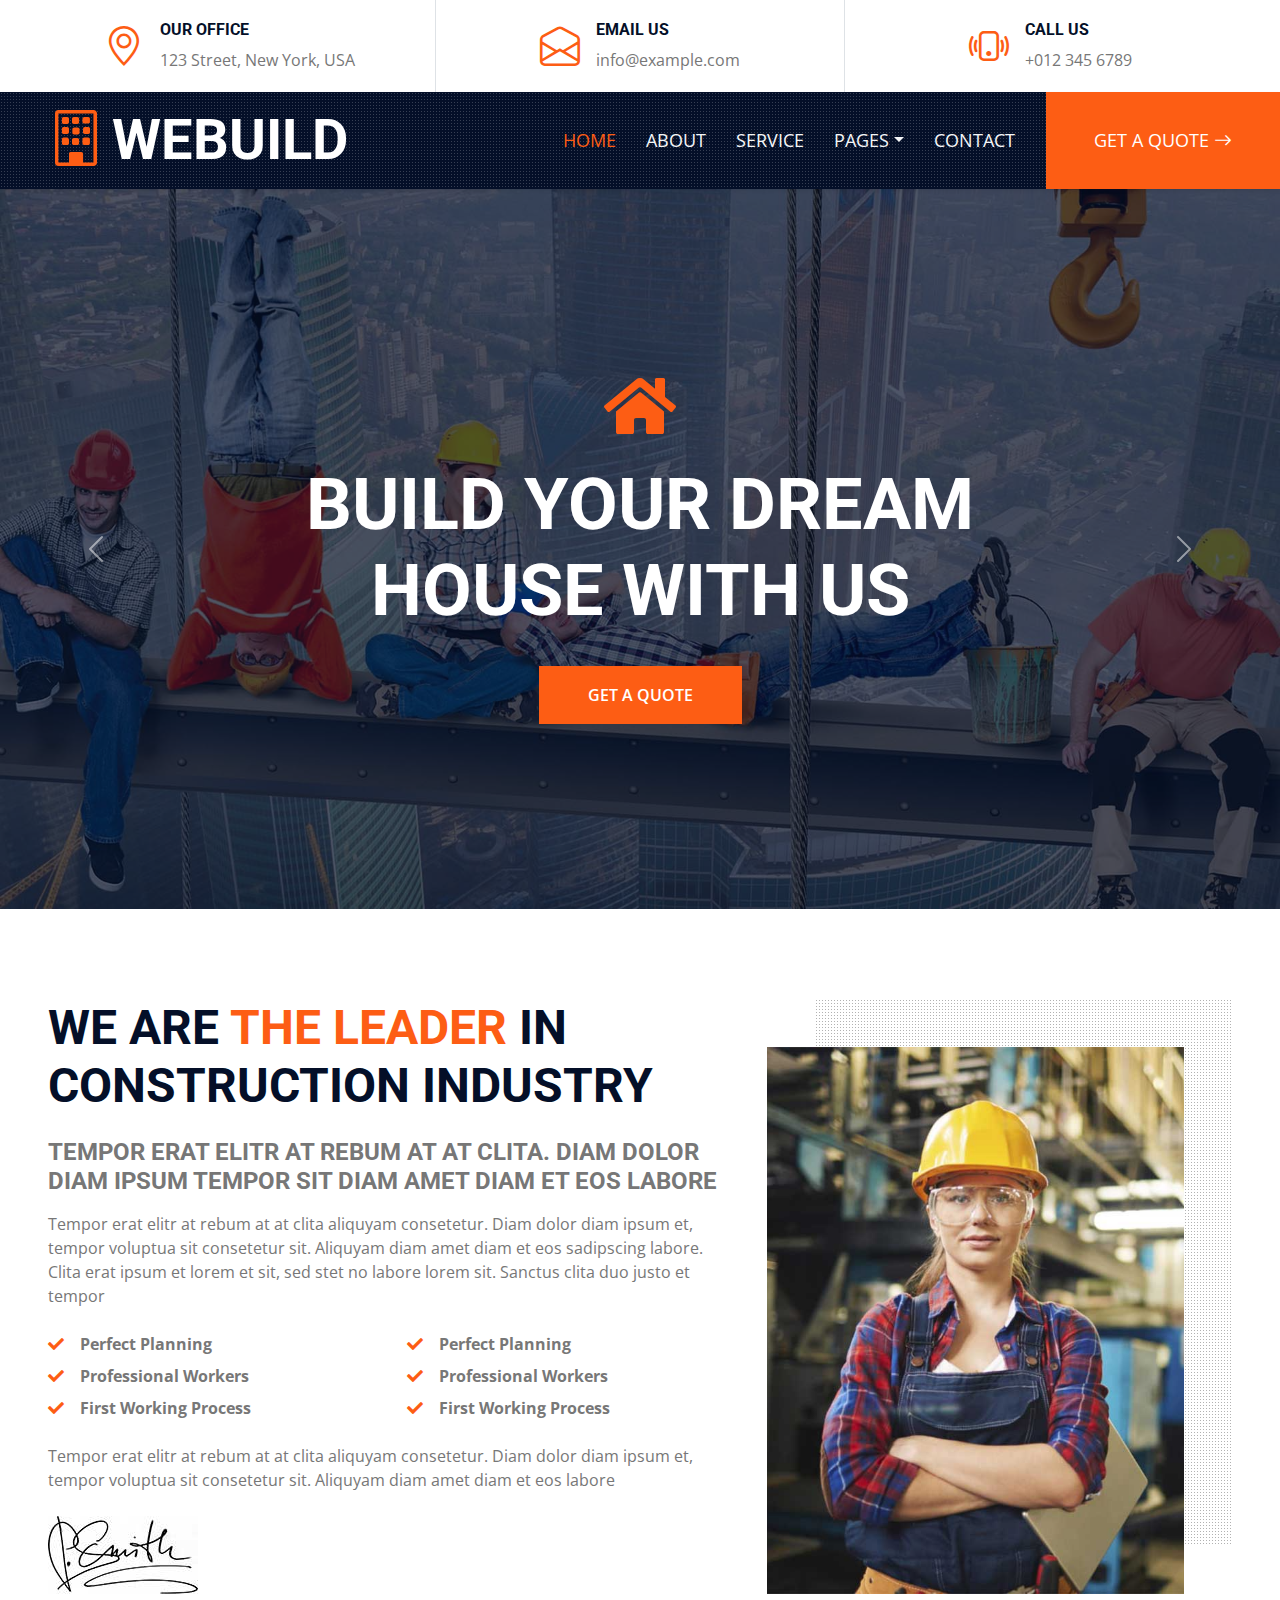
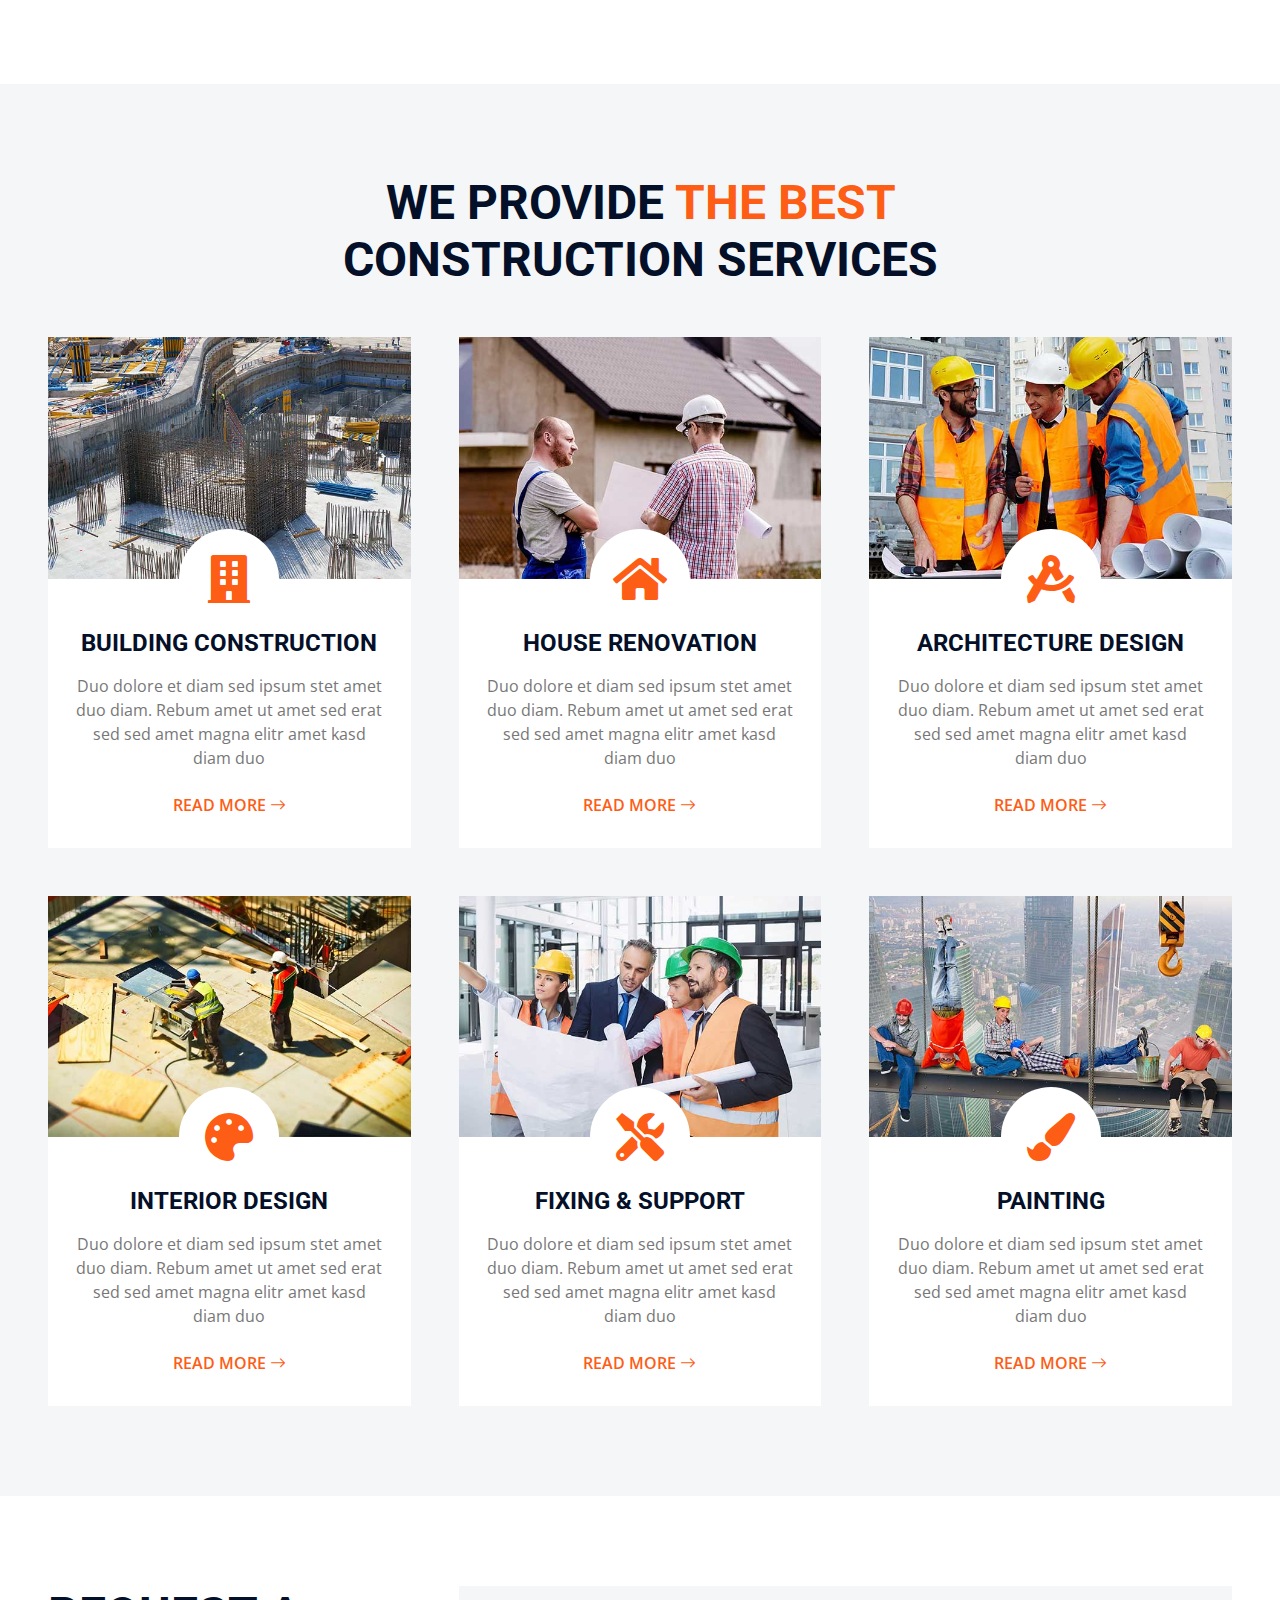
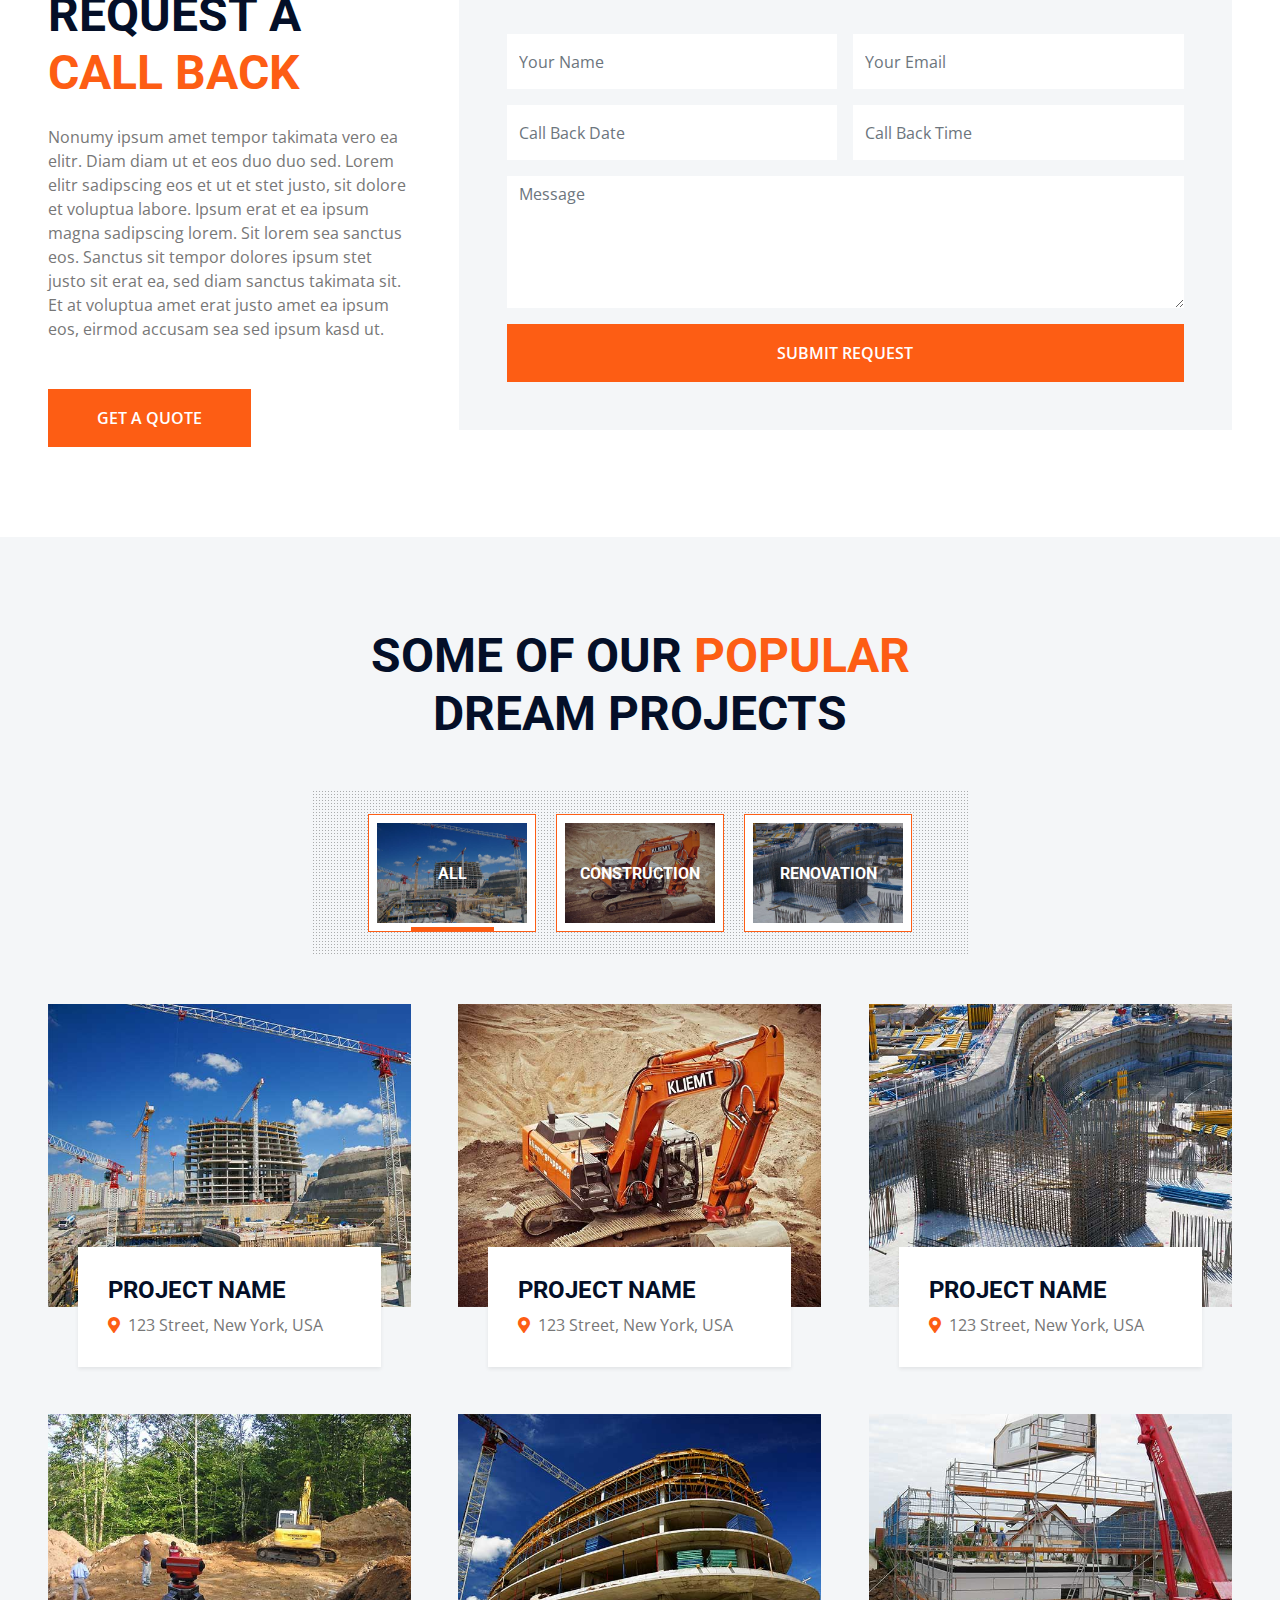
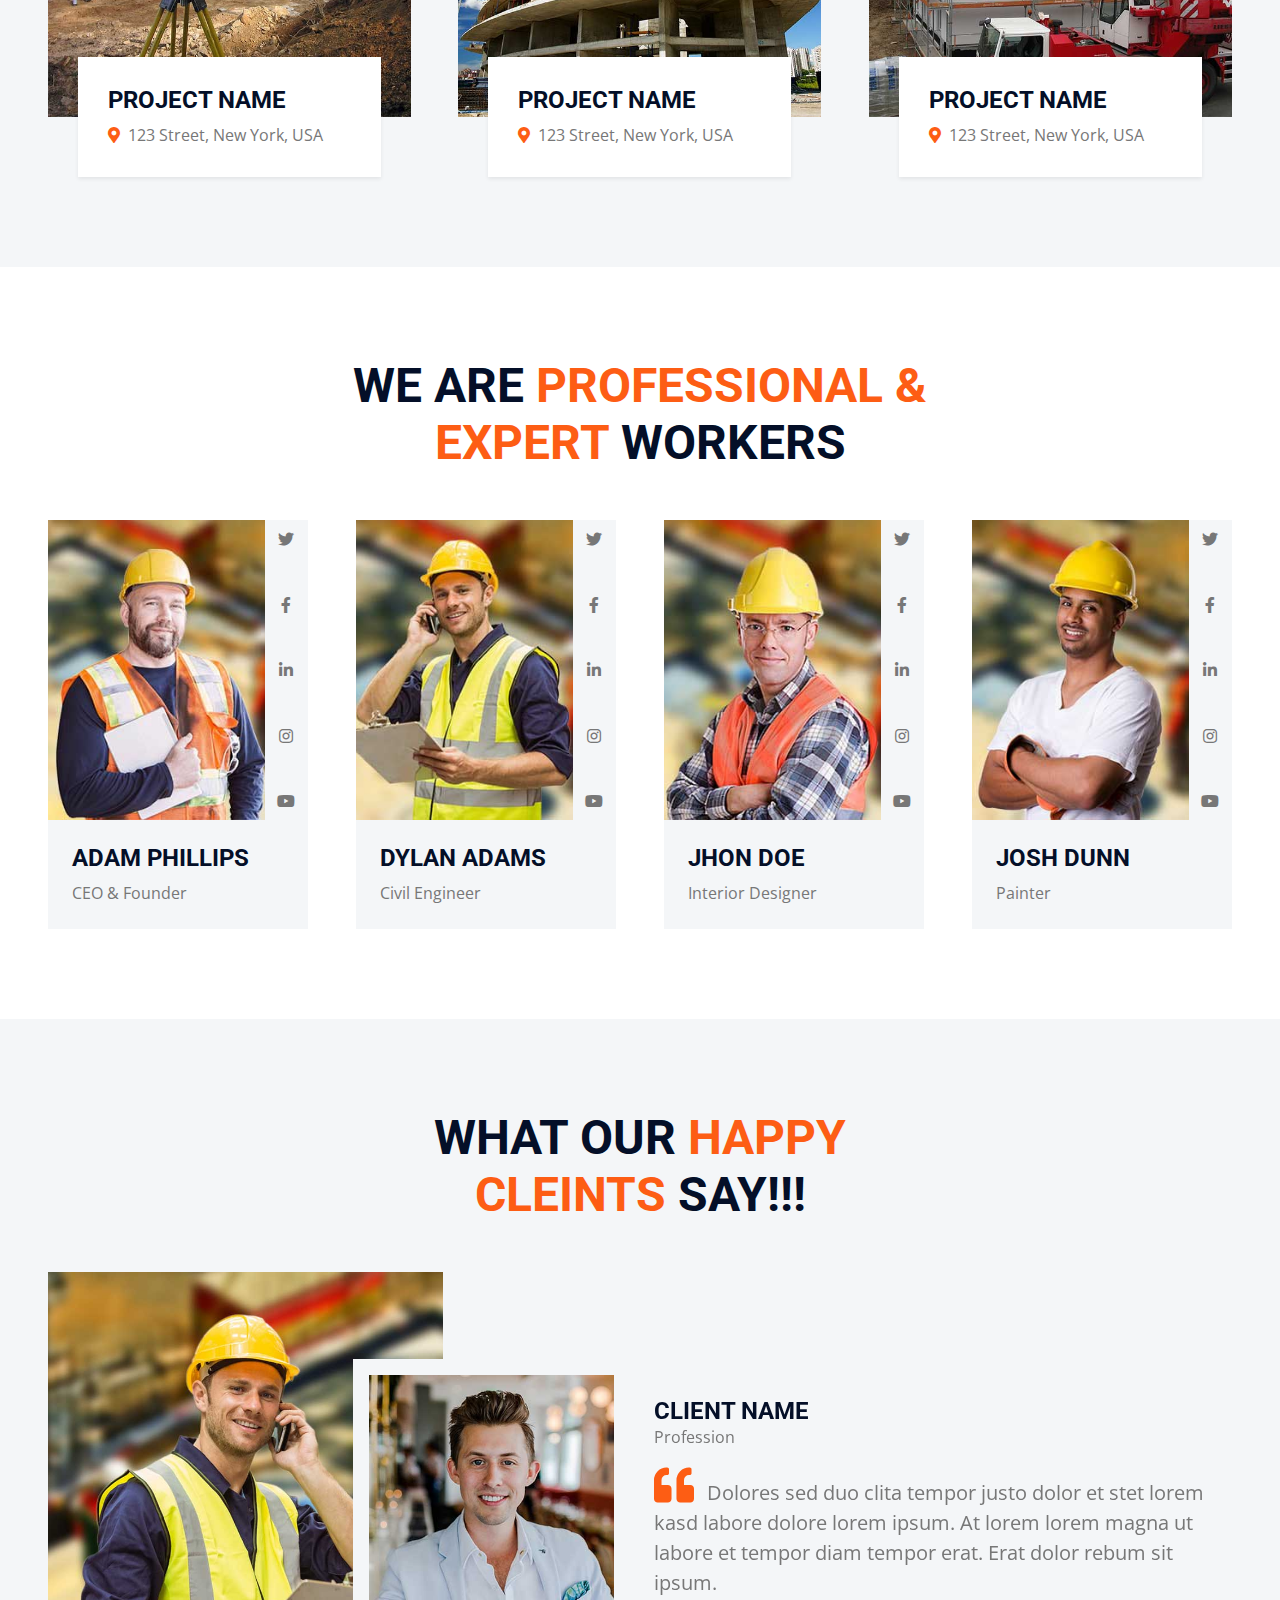
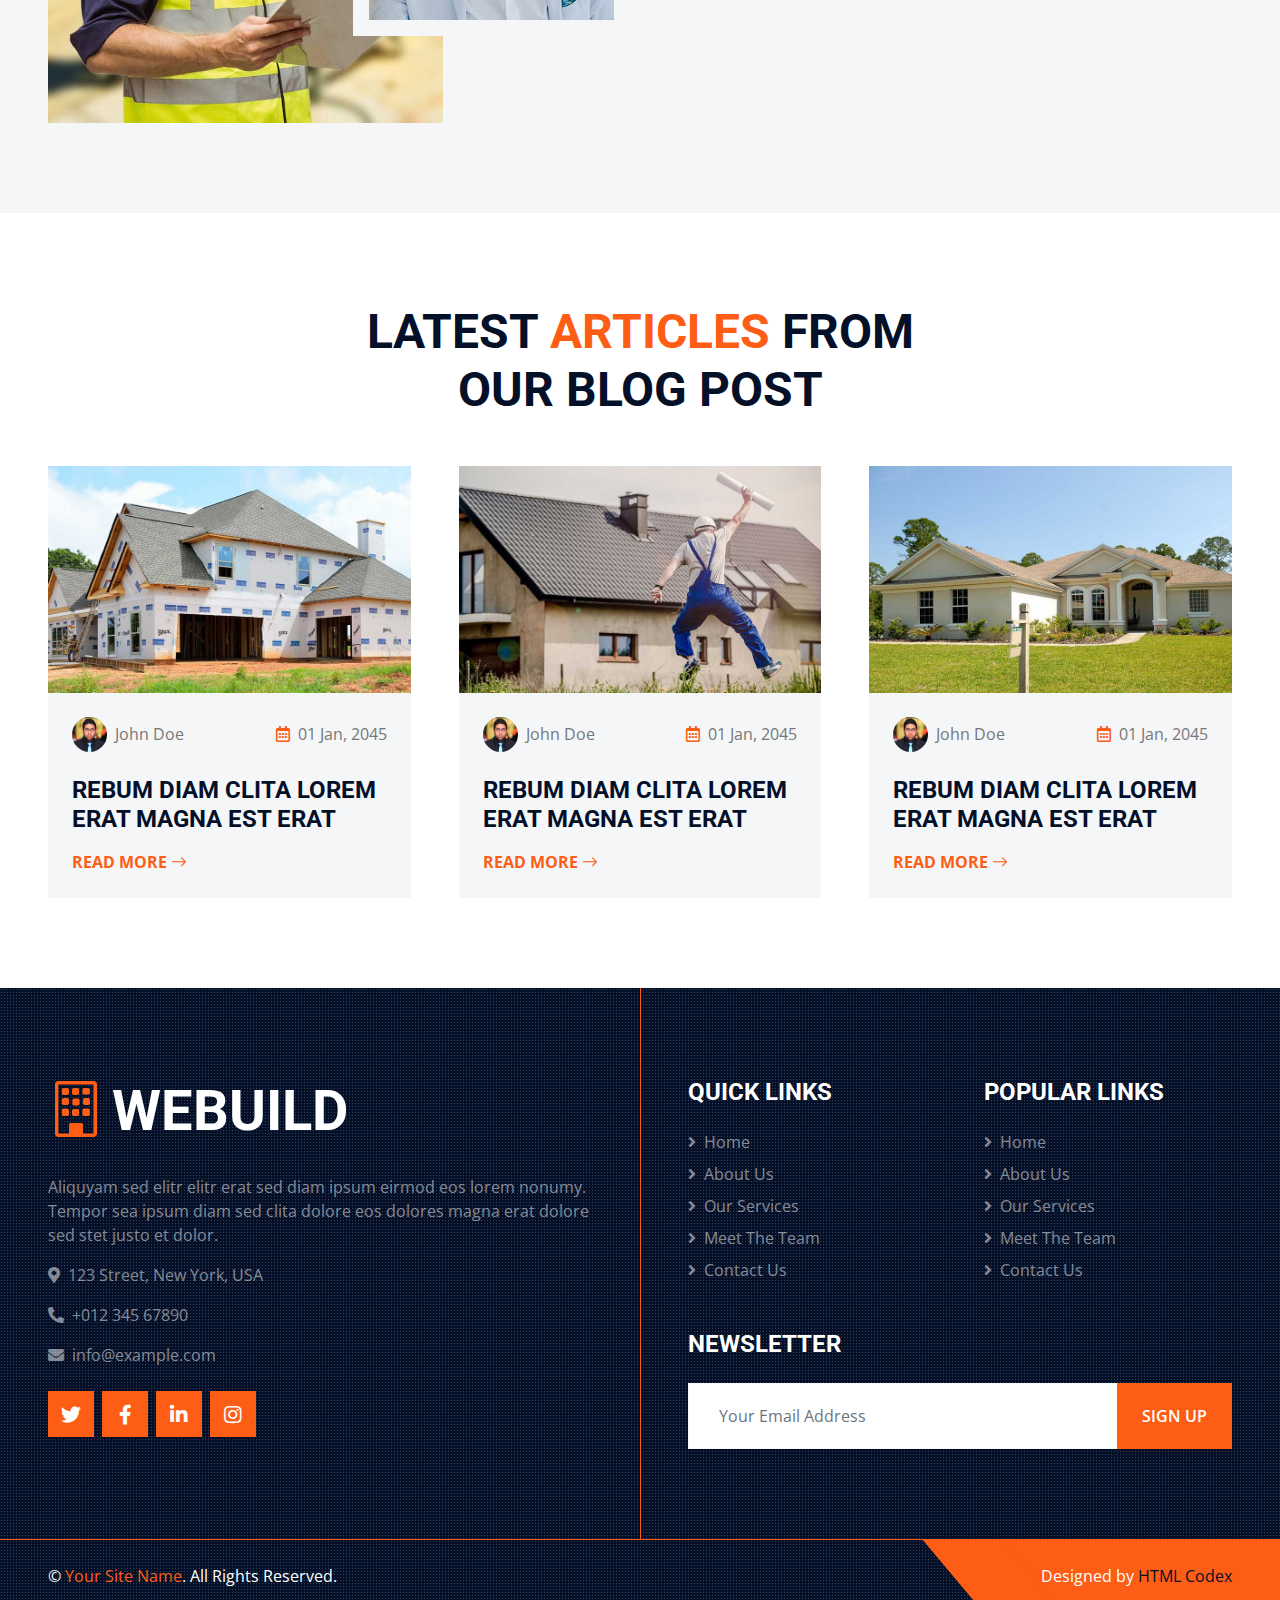
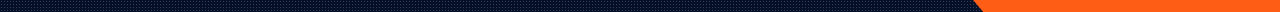
==== index.html @ 61e97a94 "add website" ====
<!DOCTYPE html>
<html lang="en">

<head>
    <meta charset="utf-8">
    <title>WEBUILD -  Construction Company Website Template Free</title>
    <meta content="width=device-width, initial-scale=1.0" name="viewport">
    <meta content="Free HTML Templates" name="keywords">
    <meta content="Free HTML Templates" name="description">

    <!-- Favicon -->
    <link href="img/favicon.ico" rel="icon">

    <!-- Google Web Fonts -->
    <link rel="preconnect" href="https://fonts.gstatic.com">
    <link href="https://fonts.googleapis.com/css2?family=Open+Sans:wght@400;600&family=Roboto:wght@500;700&display=swap" rel="stylesheet"> 

    <!-- Icon Font Stylesheet -->
    <link href="https://cdnjs.cloudflare.com/ajax/libs/font-awesome/5.15.0/css/all.min.css" rel="stylesheet">
    <link href="https://cdn.jsdelivr.net/npm/bootstrap-icons@1.4.1/font/bootstrap-icons.css" rel="stylesheet">

    <!-- Libraries Stylesheet -->
    <link href="lib/owlcarousel/assets/owl.carousel.min.css" rel="stylesheet">
    <link href="lib/tempusdominus/css/tempusdominus-bootstrap-4.min.css" rel="stylesheet" />
    <link href="lib/lightbox/css/lightbox.min.css" rel="stylesheet">

    <!-- Customized Bootstrap Stylesheet -->
    <link href="css/bootstrap.min.css" rel="stylesheet">

    <!-- Template Stylesheet -->
    <link href="css/style.css" rel="stylesheet">
</head>

<body>
    <!-- Topbar Start -->
    <div class="container-fluid px-5 d-none d-lg-block">
        <div class="row gx-5">
            <div class="col-lg-4 text-center py-3">
                <div class="d-inline-flex align-items-center">
                    <i class="bi bi-geo-alt fs-1 text-primary me-3"></i>
                    <div class="text-start">
                        <h6 class="text-uppercase fw-bold">Our Office</h6>
                        <span>123 Street, New York, USA</span>
                    </div>
                </div>
            </div>
            <div class="col-lg-4 text-center border-start border-end py-3">
                <div class="d-inline-flex align-items-center">
                    <i class="bi bi-envelope-open fs-1 text-primary me-3"></i>
                    <div class="text-start">
                        <h6 class="text-uppercase fw-bold">Email Us</h6>
                        <span>info@example.com</span>
                    </div>
                </div>
            </div>
            <div class="col-lg-4 text-center py-3">
                <div class="d-inline-flex align-items-center">
                    <i class="bi bi-phone-vibrate fs-1 text-primary me-3"></i>
                    <div class="text-start">
                        <h6 class="text-uppercase fw-bold">Call Us</h6>
                        <span>+012 345 6789</span>
                    </div>
                </div>
            </div>
        </div>
    </div>
    <!-- Topbar End -->


    <!-- Navbar Start -->
    <div class="container-fluid sticky-top bg-dark bg-light-radial shadow-sm px-5 pe-lg-0">
        <nav class="navbar navbar-expand-lg bg-dark bg-light-radial navbar-dark py-3 py-lg-0">
            <a href="index.html" class="navbar-brand">
                <h1 class="m-0 display-4 text-uppercase text-white"><i class="bi bi-building text-primary me-2"></i>WEBUILD</h1>
            </a>
            <button class="navbar-toggler" type="button" data-bs-toggle="collapse" data-bs-target="#navbarCollapse">
                <span class="navbar-toggler-icon"></span>
            </button>
            <div class="collapse navbar-collapse" id="navbarCollapse">
                <div class="navbar-nav ms-auto py-0">
                    <a href="index.html" class="nav-item nav-link active">Home</a>
                    <a href="about.html" class="nav-item nav-link">About</a>
                    <a href="service.html" class="nav-item nav-link">Service</a>
                    <div class="nav-item dropdown">
                        <a href="#" class="nav-link dropdown-toggle" data-bs-toggle="dropdown">Pages</a>
                        <div class="dropdown-menu m-0">
                            <a href="project.html" class="dropdown-item">Our Project</a>
                            <a href="team.html" class="dropdown-item">The Team</a>
                            <a href="testimonial.html" class="dropdown-item">Testimonial</a>
                            <a href="blog.html" class="dropdown-item">Blog Grid</a>
                            <a href="detail.html" class="dropdown-item">Blog Detail</a>
                        </div>
                    </div>
                    <a href="contact.html" class="nav-item nav-link">Contact</a>
                    <a href="" class="nav-item nav-link bg-primary text-white px-5 ms-3 d-none d-lg-block">Get A Quote <i class="bi bi-arrow-right"></i></a>
                </div>
            </div>
        </nav>
    </div>
    <!-- Navbar End -->


    <!-- Carousel Start -->
    <div class="container-fluid p-0">
        <div id="header-carousel" class="carousel slide carousel-fade" data-bs-ride="carousel">
            <div class="carousel-inner">
                <div class="carousel-item active">
                    <img class="w-100" src="img/carousel-1.jpg" alt="Image">
                    <div class="carousel-caption d-flex flex-column align-items-center justify-content-center">
                        <div class="p-3" style="max-width: 900px;">
                            <i class="fa fa-home fa-4x text-primary mb-4 d-none d-sm-block"></i>
                            <h1 class="display-2 text-uppercase text-white mb-md-4">Build Your Dream House With Us</h1>
                            <a href="" class="btn btn-primary py-md-3 px-md-5 mt-2">Get A Quote</a>
                        </div>
                    </div>
                </div>
                <div class="carousel-item">
                    <img class="w-100" src="img/carousel-2.jpg" alt="Image">
                    <div class="carousel-caption d-flex flex-column align-items-center justify-content-center">
                        <div class="p-3" style="max-width: 900px;">
                            <i class="fa fa-tools fa-4x text-primary mb-4 d-none d-sm-block"></i>
                            <h1 class="display-2 text-uppercase text-white mb-md-4">We Are Trusted For Your Project</h1>
                            <a href="" class="btn btn-primary py-md-3 px-md-5 mt-2">Contact Us</a>
                        </div>
                    </div>
                </div>
            </div>
            <button class="carousel-control-prev" type="button" data-bs-target="#header-carousel"
                data-bs-slide="prev">
                <span class="carousel-control-prev-icon" aria-hidden="true"></span>
                <span class="visually-hidden">Previous</span>
            </button>
            <button class="carousel-control-next" type="button" data-bs-target="#header-carousel"
                data-bs-slide="next">
                <span class="carousel-control-next-icon" aria-hidden="true"></span>
                <span class="visually-hidden">Next</span>
            </button>
        </div>
    </div>
    <!-- Carousel End -->


    <!-- About Start -->
    <div class="container-fluid py-6 px-5">
        <div class="row g-5">
            <div class="col-lg-7">
                <h1 class="display-5 text-uppercase mb-4">We are <span class="text-primary">the Leader</span> in Construction Industry</h1>
                <h4 class="text-uppercase mb-3 text-body">Tempor erat elitr at rebum at at clita. Diam dolor diam ipsum tempor sit diam amet diam et eos labore</h4>
                <p>Tempor erat elitr at rebum at at clita aliquyam consetetur. Diam dolor diam ipsum et, tempor voluptua sit consetetur sit. Aliquyam diam amet diam et eos sadipscing labore. Clita erat ipsum et lorem et sit, sed stet no labore lorem sit. Sanctus clita duo justo et tempor</p>
                <div class="row gx-5 py-2">
                    <div class="col-sm-6 mb-2">
                        <p class="fw-bold mb-2"><i class="fa fa-check text-primary me-3"></i>Perfect Planning</p>
                        <p class="fw-bold mb-2"><i class="fa fa-check text-primary me-3"></i>Professional Workers</p>
                        <p class="fw-bold mb-2"><i class="fa fa-check text-primary me-3"></i>First Working Process</p>
                    </div>
                    <div class="col-sm-6 mb-2">
                        <p class="fw-bold mb-2"><i class="fa fa-check text-primary me-3"></i>Perfect Planning</p>
                        <p class="fw-bold mb-2"><i class="fa fa-check text-primary me-3"></i>Professional Workers</p>
                        <p class="fw-bold mb-2"><i class="fa fa-check text-primary me-3"></i>First Working Process</p>
                    </div>
                </div>
                <p class="mb-4">Tempor erat elitr at rebum at at clita aliquyam consetetur. Diam dolor diam ipsum et, tempor voluptua sit consetetur sit. Aliquyam diam amet diam et eos labore</p>
                <img src="img/signature.jpg" alt="">
            </div>
            <div class="col-lg-5 pb-5" style="min-height: 400px;">
                <div class="position-relative bg-dark-radial h-100 ms-5">
                    <img class="position-absolute w-100 h-100 mt-5 ms-n5" src="img/about.jpg" style="object-fit: cover;">
                </div>
            </div>
        </div>
    </div>
    <!-- About End -->
    

    <!-- Services Start -->
    <div class="container-fluid bg-light py-6 px-5">
        <div class="text-center mx-auto mb-5" style="max-width: 600px;">
            <h1 class="display-5 text-uppercase mb-4">We Provide <span class="text-primary">The Best</span> Construction Services</h1>
        </div>
        <div class="row g-5">
            <div class="col-lg-4 col-md-6">
                <div class="service-item bg-white d-flex flex-column align-items-center text-center">
                    <img class="img-fluid" src="img/service-1.jpg" alt="">
                    <div class="service-icon bg-white">
                        <i class="fa fa-3x fa-building text-primary"></i>
                    </div>
                    <div class="px-4 pb-4">
                        <h4 class="text-uppercase mb-3">Building Construction</h4>
                        <p>Duo dolore et diam sed ipsum stet amet duo diam. Rebum amet ut amet sed erat sed sed amet magna elitr amet kasd diam duo</p>
                        <a class="btn text-primary" href="">Read More <i class="bi bi-arrow-right"></i></a>
                    </div>
                </div>
            </div>
            <div class="col-lg-4 col-md-6">
                <div class="service-item bg-white rounded d-flex flex-column align-items-center text-center">
                    <img class="img-fluid" src="img/service-2.jpg" alt="">
                    <div class="service-icon bg-white">
                        <i class="fa fa-3x fa-home text-primary"></i>
                    </div>
                    <div class="px-4 pb-4">
                        <h4 class="text-uppercase mb-3">House Renovation</h4>
                        <p>Duo dolore et diam sed ipsum stet amet duo diam. Rebum amet ut amet sed erat sed sed amet magna elitr amet kasd diam duo</p>
                        <a class="btn text-primary" href="">Read More <i class="bi bi-arrow-right"></i></a>
                    </div>
                </div>
            </div>
            <div class="col-lg-4 col-md-6">
                <div class="service-item bg-white rounded d-flex flex-column align-items-center text-center">
                    <img class="img-fluid" src="img/service-3.jpg" alt="">
                    <div class="service-icon bg-white">
                        <i class="fa fa-3x fa-drafting-compass text-primary"></i>
                    </div>
                    <div class="px-4 pb-4">
                        <h4 class="text-uppercase mb-3">Architecture Design</h4>
                        <p>Duo dolore et diam sed ipsum stet amet duo diam. Rebum amet ut amet sed erat sed sed amet magna elitr amet kasd diam duo</p>
                        <a class="btn text-primary" href="">Read More <i class="bi bi-arrow-right"></i></a>
                    </div>
                </div>
            </div>
            <div class="col-lg-4 col-md-6">
                <div class="service-item bg-white rounded d-flex flex-column align-items-center text-center">
                    <img class="img-fluid" src="img/service-4.jpg" alt="">
                    <div class="service-icon bg-white">
                        <i class="fa fa-3x fa-palette text-primary"></i>
                    </div>
                    <div class="px-4 pb-4">
                        <h4 class="text-uppercase mb-3">Interior Design</h4>
                        <p>Duo dolore et diam sed ipsum stet amet duo diam. Rebum amet ut amet sed erat sed sed amet magna elitr amet kasd diam duo</p>
                        <a class="btn text-primary" href="">Read More <i class="bi bi-arrow-right"></i></a>
                    </div>
                </div>
            </div>
            <div class="col-lg-4 col-md-6">
                <div class="service-item bg-white rounded d-flex flex-column align-items-center text-center">
                    <img class="img-fluid" src="img/service-5.jpg" alt="">
                    <div class="service-icon bg-white">
                        <i class="fa fa-3x fa-tools text-primary"></i>
                    </div>
                    <div class="px-4 pb-4">
                        <h4 class="text-uppercase mb-3">Fixing & Support</h4>
                        <p>Duo dolore et diam sed ipsum stet amet duo diam. Rebum amet ut amet sed erat sed sed amet magna elitr amet kasd diam duo</p>
                        <a class="btn text-primary" href="">Read More <i class="bi bi-arrow-right"></i></a>
                    </div>
                </div>
            </div>
            <div class="col-lg-4 col-md-6">
                <div class="service-item bg-white rounded d-flex flex-column align-items-center text-center">
                    <img class="img-fluid" src="img/service-6.jpg" alt="">
                    <div class="service-icon bg-white">
                        <i class="fa fa-3x fa-paint-brush text-primary"></i>
                    </div>
                    <div class="px-4 pb-4">
                        <h4 class="text-uppercase mb-3">Painting</h4>
                        <p>Duo dolore et diam sed ipsum stet amet duo diam. Rebum amet ut amet sed erat sed sed amet magna elitr amet kasd diam duo</p>
                        <a class="btn text-primary" href="">Read More <i class="bi bi-arrow-right"></i></a>
                    </div>
                </div>
            </div>
        </div>
    </div>
    <!-- Services End -->


    <!-- Appointment Start -->
    <div class="container-fluid py-6 px-5">
        <div class="row gx-5">
            <div class="col-lg-4 mb-5 mb-lg-0">
                <div class="mb-4">
                    <h1 class="display-5 text-uppercase mb-4">Request A <span class="text-primary">Call Back</span></h1>
                </div>
                <p class="mb-5">Nonumy ipsum amet tempor takimata vero ea elitr. Diam diam ut et eos duo duo sed. Lorem elitr sadipscing eos et ut et stet justo, sit dolore et voluptua labore. Ipsum erat et ea ipsum magna sadipscing lorem. Sit lorem sea sanctus eos. Sanctus sit tempor dolores ipsum stet justo sit erat ea, sed diam sanctus takimata sit. Et at voluptua amet erat justo amet ea ipsum eos, eirmod accusam sea sed ipsum kasd ut.</p>
                <a class="btn btn-primary py-3 px-5" href="">Get A Quote</a>
            </div>
            <div class="col-lg-8">
                <div class="bg-light text-center p-5">
                    <form>
                        <div class="row g-3">
                            <div class="col-12 col-sm-6">
                                <input type="text" class="form-control border-0" placeholder="Your Name" style="height: 55px;">
                            </div>
                            <div class="col-12 col-sm-6">
                                <input type="email" class="form-control border-0" placeholder="Your Email" style="height: 55px;">
                            </div>
                            <div class="col-12 col-sm-6">
                                <div class="date" id="date" data-target-input="nearest">
                                    <input type="text"
                                        class="form-control border-0 datetimepicker-input"
                                        placeholder="Call Back Date" data-target="#date" data-toggle="datetimepicker" style="height: 55px;">
                                </div>
                            </div>
                            <div class="col-12 col-sm-6">
                                <div class="time" id="time" data-target-input="nearest">
                                    <input type="text"
                                        class="form-control border-0 datetimepicker-input"
                                        placeholder="Call Back Time" data-target="#time" data-toggle="datetimepicker" style="height: 55px;">
                                </div>
                            </div>
                            <div class="col-12">
                                <textarea class="form-control border-0" rows="5" placeholder="Message"></textarea>
                            </div>
                            <div class="col-12">
                                <button class="btn btn-primary w-100 py-3" type="submit">Submit Request</button>
                            </div>
                        </div>
                    </form>
                </div>
            </div>
        </div>
    </div>
    <!-- Appointment End -->


    <!-- Portfolio Start -->
    <div class="container-fluid bg-light py-6 px-5">
        <div class="text-center mx-auto mb-5" style="max-width: 600px;">
            <h1 class="display-5 text-uppercase mb-4">Some Of Our <span class="text-primary">Popular</span> Dream Projects</h1>
        </div>
        <div class="row gx-5">
            <div class="col-12 text-center">
                <div class="d-inline-block bg-dark-radial text-center pt-4 px-5 mb-5">
                    <ul class="list-inline mb-0" id="portfolio-flters">
                        <li class="btn btn-outline-primary bg-white p-2 active mx-2 mb-4" data-filter="*">
                            <img src="img/portfolio-1.jpg" style="width: 150px; height: 100px;">
                            <div class="position-absolute top-0 start-0 end-0 bottom-0 m-2 d-flex align-items-center justify-content-center" style="background: rgba(4, 15, 40, .3);">
                                <h6 class="text-white text-uppercase m-0">All</h6>
                            </div>
                        </li>
                        <li class="btn btn-outline-primary bg-white p-2 mx-2 mb-4" data-filter=".first">
                            <img src="img/portfolio-2.jpg" style="width: 150px; height: 100px;">
                            <div class="position-absolute top-0 start-0 end-0 bottom-0 m-2 d-flex align-items-center justify-content-center" style="background: rgba(4, 15, 40, .3);">
                                <h6 class="text-white text-uppercase m-0">Construction</h6>
                            </div>
                        </li>
                        <li class="btn btn-outline-primary bg-white p-2 mx-2 mb-4" data-filter=".second">
                            <img src="img/portfolio-3.jpg" style="width: 150px; height: 100px;">
                            <div class="position-absolute top-0 start-0 end-0 bottom-0 m-2 d-flex align-items-center justify-content-center" style="background: rgba(4, 15, 40, .3);">
                                <h6 class="text-white text-uppercase m-0">Renovation</h6>
                            </div>
                        </li>
                    </ul>
                </div>
            </div>
        </div>
        <div class="row g-5 portfolio-container">
            <div class="col-xl-4 col-lg-6 col-md-6 portfolio-item first">
                <div class="position-relative portfolio-box">
                    <img class="img-fluid w-100" src="img/portfolio-1.jpg" alt="">
                    <a class="portfolio-title shadow-sm" href="">
                        <p class="h4 text-uppercase">Project Name</p>
                        <span class="text-body"><i class="fa fa-map-marker-alt text-primary me-2"></i>123 Street, New York, USA</span>
                    </a>
                    <a class="portfolio-btn" href="img/portfolio-1.jpg" data-lightbox="portfolio">
                        <i class="bi bi-plus text-white"></i>
                    </a>
                </div>
            </div>
            <div class="col-xl-4 col-lg-6 col-md-6 portfolio-item second">
                <div class="position-relative portfolio-box">
                    <img class="img-fluid w-100" src="img/portfolio-2.jpg" alt="">
                    <a class="portfolio-title shadow-sm" href="">
                        <p class="h4 text-uppercase">Project Name</p>
                        <span class="text-body"><i class="fa fa-map-marker-alt text-primary me-2"></i>123 Street, New York, USA</span>
                    </a>
                    <a class="portfolio-btn" href="img/portfolio-2.jpg" data-lightbox="portfolio">
                        <i class="bi bi-plus text-white"></i>
                    </a>
                </div>
            </div>
            <div class="col-xl-4 col-lg-6 col-md-6 portfolio-item first">
                <div class="position-relative portfolio-box">
                    <img class="img-fluid w-100" src="img/portfolio-3.jpg" alt="">
                    <a class="portfolio-title shadow-sm" href="">
                        <p class="h4 text-uppercase">Project Name</p>
                        <span class="text-body"><i class="fa fa-map-marker-alt text-primary me-2"></i>123 Street, New York, USA</span>
                    </a>
                    <a class="portfolio-btn" href="img/portfolio-3.jpg" data-lightbox="portfolio">
                        <i class="bi bi-plus text-white"></i>
                    </a>
                </div>
            </div>
            <div class="col-xl-4 col-lg-6 col-md-6 portfolio-item second">
                <div class="position-relative portfolio-box">
                    <img class="img-fluid w-100" src="img/portfolio-4.jpg" alt="">
                    <a class="portfolio-title shadow-sm" href="">
                        <p class="h4 text-uppercase">Project Name</p>
                        <span class="text-body"><i class="fa fa-map-marker-alt text-primary me-2"></i>123 Street, New York, USA</span>
                    </a>
                    <a class="portfolio-btn" href="img/portfolio-4.jpg" data-lightbox="portfolio">
                        <i class="bi bi-plus text-white"></i>
                    </a>
                </div>
            </div>
            <div class="col-xl-4 col-lg-6 col-md-6 portfolio-item first">
                <div class="position-relative portfolio-box">
                    <img class="img-fluid w-100" src="img/portfolio-5.jpg" alt="">
                    <a class="portfolio-title shadow-sm" href="">
                        <p class="h4 text-uppercase">Project Name</p>
                        <span class="text-body"><i class="fa fa-map-marker-alt text-primary me-2"></i>123 Street, New York, USA</span>
                    </a>
                    <a class="portfolio-btn" href="img/portfolio-5.jpg" data-lightbox="portfolio">
                        <i class="bi bi-plus text-white"></i>
                    </a>
                </div>
            </div>
            <div class="col-xl-4 col-lg-6 col-md-6 portfolio-item second">
                <div class="position-relative portfolio-box">
                    <img class="img-fluid w-100" src="img/portfolio-6.jpg" alt="">
                    <a class="portfolio-title shadow-sm" href="">
                        <p class="h4 text-uppercase">Project Name</p>
                        <span class="text-body"><i class="fa fa-map-marker-alt text-primary me-2"></i>123 Street, New York, USA</span>
                    </a>
                    <a class="portfolio-btn" href="img/portfolio-6.jpg" data-lightbox="portfolio">
                        <i class="bi bi-plus text-white"></i>
                    </a>
                </div>
            </div>
        </div>
    </div>
    <!-- Portfolio End -->


    <!-- Team Start -->
    <div class="container-fluid py-6 px-5">
        <div class="text-center mx-auto mb-5" style="max-width: 600px;">
            <h1 class="display-5 text-uppercase mb-4">We Are <span class="text-primary">Professional & Expert</span> Workers</h1>
        </div>
        <div class="row g-5">
            <div class="col-xl-3 col-lg-4 col-md-6">
                <div class="row g-0">
                    <div class="col-10" style="min-height: 300px;">
                        <div class="position-relative h-100">
                            <img class="position-absolute w-100 h-100" src="img/team-1.jpg" style="object-fit: cover;">
                        </div>
                    </div>
                    <div class="col-2">
                        <div class="h-100 d-flex flex-column align-items-center justify-content-between bg-light">
                            <a class="btn" href="#"><i class="fab fa-twitter"></i></a>
                            <a class="btn" href="#"><i class="fab fa-facebook-f"></i></a>
                            <a class="btn" href="#"><i class="fab fa-linkedin-in"></i></a>
                            <a class="btn" href="#"><i class="fab fa-instagram"></i></a>
                            <a class="btn" href="#"><i class="fab fa-youtube"></i></a>
                        </div>
                    </div>
                    <div class="col-12">
                        <div class="bg-light p-4">
                            <h4 class="text-uppercase">Adam Phillips</h4>
                            <span>CEO & Founder</span>
                        </div>
                    </div>
                </div>
            </div>
            <div class="col-xl-3 col-lg-4 col-md-6">
                <div class="row g-0">
                    <div class="col-10" style="min-height: 300px;">
                        <div class="position-relative h-100">
                            <img class="position-absolute w-100 h-100" src="img/team-2.jpg" style="object-fit: cover;">
                        </div>
                    </div>
                    <div class="col-2">
                        <div class="h-100 d-flex flex-column align-items-center justify-content-between bg-light">
                            <a class="btn" href="#"><i class="fab fa-twitter"></i></a>
                            <a class="btn" href="#"><i class="fab fa-facebook-f"></i></a>
                            <a class="btn" href="#"><i class="fab fa-linkedin-in"></i></a>
                            <a class="btn" href="#"><i class="fab fa-instagram"></i></a>
                            <a class="btn" href="#"><i class="fab fa-youtube"></i></a>
                        </div>
                    </div>
                    <div class="col-12">
                        <div class="bg-light p-4">
                            <h4 class="text-uppercase">Dylan Adams</h4>
                            <span>Civil Engineer</span>
                        </div>
                    </div>
                </div>
            </div>
            <div class="col-xl-3 col-lg-4 col-md-6">
                <div class="row g-0">
                    <div class="col-10" style="min-height: 300px;">
                        <div class="position-relative h-100">
                            <img class="position-absolute w-100 h-100" src="img/team-3.jpg" style="object-fit: cover;">
                        </div>
                    </div>
                    <div class="col-2">
                        <div class="h-100 d-flex flex-column align-items-center justify-content-between bg-light">
                            <a class="btn" href="#"><i class="fab fa-twitter"></i></a>
                            <a class="btn" href="#"><i class="fab fa-facebook-f"></i></a>
                            <a class="btn" href="#"><i class="fab fa-linkedin-in"></i></a>
                            <a class="btn" href="#"><i class="fab fa-instagram"></i></a>
                            <a class="btn" href="#"><i class="fab fa-youtube"></i></a>
                        </div>
                    </div>
                    <div class="col-12">
                        <div class="bg-light p-4">
                            <h4 class="text-uppercase">Jhon Doe</h4>
                            <span>Interior Designer</span>
                        </div>
                    </div>
                </div>
            </div>
            <div class="col-xl-3 col-lg-4 col-md-6">
                <div class="row g-0">
                    <div class="col-10" style="min-height: 300px;">
                        <div class="position-relative h-100">
                            <img class="position-absolute w-100 h-100" src="img/team-4.jpg" style="object-fit: cover;">
                        </div>
                    </div>
                    <div class="col-2">
                        <div class="h-100 d-flex flex-column align-items-center justify-content-between bg-light">
                            <a class="btn" href="#"><i class="fab fa-twitter"></i></a>
                            <a class="btn" href="#"><i class="fab fa-facebook-f"></i></a>
                            <a class="btn" href="#"><i class="fab fa-linkedin-in"></i></a>
                            <a class="btn" href="#"><i class="fab fa-instagram"></i></a>
                            <a class="btn" href="#"><i class="fab fa-youtube"></i></a>
                        </div>
                    </div>
                    <div class="col-12">
                        <div class="bg-light p-4">
                            <h4 class="text-uppercase">Josh Dunn</h4>
                            <span>Painter</span>
                        </div>
                    </div>
                </div>
            </div>
        </div>
    </div>
    <!-- Team End -->


    <!-- Testimonial Start -->
    <div class="container-fluid bg-light py-6 px-5">
        <div class="text-center mx-auto mb-5" style="max-width: 600px;">
            <h1 class="display-5 text-uppercase mb-4">What Our <span class="text-primary">Happy Cleints</span> Say!!!</h1>
        </div>
        <div class="row gx-0 align-items-center">
            <div class="col-xl-4 col-lg-5 d-none d-lg-block">
                <img class="img-fluid w-100 h-100" src="img/testimonial.jpg">
            </div>
            <div class="col-xl-8 col-lg-7 col-md-12">
                <div class="testimonial bg-light">
                    <div class="owl-carousel testimonial-carousel">
                        <div class="row gx-4 align-items-center">
                            <div class="col-xl-4 col-lg-5 col-md-5">
                                <img class="img-fluid w-100 h-100 bg-light p-lg-3 mb-4 mb-md-0" src="img/testimonial-1.jpg" alt="">
                            </div>
                            <div class="col-xl-8 col-lg-7 col-md-7">
                                <h4 class="text-uppercase mb-0">Client Name</h4>
                                <p>Profession</p>
                                <p class="fs-5 mb-0"><i class="fa fa-2x fa-quote-left text-primary me-2"></i> Dolores sed duo
                                    clita tempor justo dolor et stet lorem kasd labore dolore lorem ipsum. At lorem
                                    lorem magna ut labore et tempor diam tempor erat. Erat dolor rebum sit
                                    ipsum.</p>
                            </div>
                        </div>
                        <div class="row gx-4 align-items-center">
                            <div class="col-xl-4 col-lg-5 col-md-5">
                                <img class="img-fluid w-100 h-100 bg-light p-lg-3 mb-4 mb-md-0" src="img/testimonial-2.jpg" alt="">
                            </div>
                            <div class="col-xl-8 col-lg-7 col-md-7">
                                <h4 class="text-uppercase mb-0">Client Name</h4>
                                <p>Profession</p>
                                <p class="fs-5 mb-0"><i class="fa fa-2x fa-quote-left text-primary me-2"></i> Dolores sed duo
                                    clita tempor justo dolor et stet lorem kasd labore dolore lorem ipsum. At lorem
                                    lorem magna ut labore et tempor diam tempor erat. Erat dolor rebum sit
                                    ipsum.</p>
                            </div>
                        </div>
                    </div>
                </div>
            </div>
        </div>
    </div>
    <!-- Testimonial End -->


    <!-- Blog Start -->
    <div class="container-fluid py-6 px-5">
        <div class="text-center mx-auto mb-5" style="max-width: 600px;">
            <h1 class="display-5 text-uppercase mb-4">Latest <span class="text-primary">Articles</span> From Our Blog Post</h1>
        </div>
        <div class="row g-5">
            <div class="col-lg-4 col-md-6">
                <div class="bg-light">
                    <img class="img-fluid" src="img/blog-1.jpg" alt="">
                    <div class="p-4">
                        <div class="d-flex justify-content-between mb-4">
                            <div class="d-flex align-items-center">
                                <img class="rounded-circle me-2" src="img/user.jpg" width="35" height="35" alt="">
                                <span>John Doe</span>
                            </div>
                            <div class="d-flex align-items-center">
                                <span class="ms-3"><i class="far fa-calendar-alt text-primary me-2"></i>01 Jan, 2045</span>
                            </div>
                        </div>
                        <h4 class="text-uppercase mb-3">Rebum diam clita lorem erat magna est erat</h4>
                        <a class="text-uppercase fw-bold" href="">Read More <i class="bi bi-arrow-right"></i></a>
                    </div>
                </div>
            </div>
            <div class="col-lg-4 col-md-6">
                <div class="bg-light">
                    <img class="img-fluid" src="img/blog-2.jpg" alt="">
                    <div class="p-4">
                        <div class="d-flex justify-content-between mb-4">
                            <div class="d-flex align-items-center">
                                <img class="rounded-circle me-2" src="img/user.jpg" width="35" height="35" alt="">
                                <span>John Doe</span>
                            </div>
                            <div class="d-flex align-items-center">
                                <span class="ms-3"><i class="far fa-calendar-alt text-primary me-2"></i>01 Jan, 2045</span>
                            </div>
                        </div>
                        <h4 class="text-uppercase mb-3">Rebum diam clita lorem erat magna est erat</h4>
                        <a class="text-uppercase fw-bold" href="">Read More <i class="bi bi-arrow-right"></i></a>
                    </div>
                </div>
            </div>
            <div class="col-lg-4 col-md-6">
                <div class="bg-light">
                    <img class="img-fluid" src="img/blog-3.jpg" alt="">
                    <div class="p-4">
                        <div class="d-flex justify-content-between mb-4">
                            <div class="d-flex align-items-center">
                                <img class="rounded-circle me-2" src="img/user.jpg" width="35" height="35" alt="">
                                <span>John Doe</span>
                            </div>
                            <div class="d-flex align-items-center">
                                <span class="ms-3"><i class="far fa-calendar-alt text-primary me-2"></i>01 Jan, 2045</span>
                            </div>
                        </div>
                        <h4 class="text-uppercase mb-3">Rebum diam clita lorem erat magna est erat</h4>
                        <a class="text-uppercase fw-bold" href="">Read More <i class="bi bi-arrow-right"></i></a>
                    </div>
                </div>
            </div>
        </div>
    </div>
    <!-- Blog End -->
    

    <!-- Footer Start -->
    <div class="footer container-fluid position-relative bg-dark bg-light-radial text-white-50 py-6 px-5">
        <div class="row g-5">
            <div class="col-lg-6 pe-lg-5">
                <a href="index.html" class="navbar-brand">
                    <h1 class="m-0 display-4 text-uppercase text-white"><i class="bi bi-building text-primary me-2"></i>WEBUILD</h1>
                </a>
                <p>Aliquyam sed elitr elitr erat sed diam ipsum eirmod eos lorem nonumy. Tempor sea ipsum diam  sed clita dolore eos dolores magna erat dolore sed stet justo et dolor.</p>
                <p><i class="fa fa-map-marker-alt me-2"></i>123 Street, New York, USA</p>
                <p><i class="fa fa-phone-alt me-2"></i>+012 345 67890</p>
                <p><i class="fa fa-envelope me-2"></i>info@example.com</p>
                <div class="d-flex justify-content-start mt-4">
                    <a class="btn btn-lg btn-primary btn-lg-square rounded-0 me-2" href="#"><i class="fab fa-twitter"></i></a>
                    <a class="btn btn-lg btn-primary btn-lg-square rounded-0 me-2" href="#"><i class="fab fa-facebook-f"></i></a>
                    <a class="btn btn-lg btn-primary btn-lg-square rounded-0 me-2" href="#"><i class="fab fa-linkedin-in"></i></a>
                    <a class="btn btn-lg btn-primary btn-lg-square rounded-0" href="#"><i class="fab fa-instagram"></i></a>
                </div>
            </div>
            <div class="col-lg-6 ps-lg-5">
                <div class="row g-5">
                    <div class="col-sm-6">
                        <h4 class="text-white text-uppercase mb-4">Quick Links</h4>
                        <div class="d-flex flex-column justify-content-start">
                            <a class="text-white-50 mb-2" href="#"><i class="fa fa-angle-right me-2"></i>Home</a>
                            <a class="text-white-50 mb-2" href="#"><i class="fa fa-angle-right me-2"></i>About Us</a>
                            <a class="text-white-50 mb-2" href="#"><i class="fa fa-angle-right me-2"></i>Our Services</a>
                            <a class="text-white-50 mb-2" href="#"><i class="fa fa-angle-right me-2"></i>Meet The Team</a>
                            <a class="text-white-50" href="#"><i class="fa fa-angle-right me-2"></i>Contact Us</a>
                        </div>
                    </div>
                    <div class="col-sm-6">
                        <h4 class="text-white text-uppercase mb-4">Popular Links</h4>
                        <div class="d-flex flex-column justify-content-start">
                            <a class="text-white-50 mb-2" href="#"><i class="fa fa-angle-right me-2"></i>Home</a>
                            <a class="text-white-50 mb-2" href="#"><i class="fa fa-angle-right me-2"></i>About Us</a>
                            <a class="text-white-50 mb-2" href="#"><i class="fa fa-angle-right me-2"></i>Our Services</a>
                            <a class="text-white-50 mb-2" href="#"><i class="fa fa-angle-right me-2"></i>Meet The Team</a>
                            <a class="text-white-50" href="#"><i class="fa fa-angle-right me-2"></i>Contact Us</a>
                        </div>
                    </div>
                    <div class="col-sm-12">
                        <h4 class="text-white text-uppercase mb-4">Newsletter</h4>
                        <div class="w-100">
                            <div class="input-group">
                                <input type="text" class="form-control border-light" style="padding: 20px 30px;" placeholder="Your Email Address"><button class="btn btn-primary px-4">Sign Up</button>
                            </div>
                        </div>
                    </div>
                </div>
            </div>
        </div>
    </div>
    <div class="container-fluid bg-dark bg-light-radial text-white border-top border-primary px-0">
        <div class="d-flex flex-column flex-md-row justify-content-between">
            <div class="py-4 px-5 text-center text-md-start">
                <p class="mb-0">&copy; <a class="text-primary" href="#">Your Site Name</a>. All Rights Reserved.</p>
            </div>
            <div class="py-4 px-5 bg-primary footer-shape position-relative text-center text-md-end">
                <p class="mb-0">Designed by <a class="text-dark" href="https://htmlcodex.com">HTML Codex</a></p>
            </div>
        </div>
    </div>
    <!-- Footer End -->


    <!-- Back to Top -->
    <a href="#" class="btn btn-lg btn-primary btn-lg-square back-to-top"><i class="bi bi-arrow-up"></i></a>


    <!-- JavaScript Libraries -->
    <script src="https://code.jquery.com/jquery-3.4.1.min.js"></script>
    <script src="https://cdn.jsdelivr.net/npm/bootstrap@5.0.0/dist/js/bootstrap.bundle.min.js"></script>
    <script src="lib/easing/easing.min.js"></script>
    <script src="lib/waypoints/waypoints.min.js"></script>
    <script src="lib/owlcarousel/owl.carousel.min.js"></script>
    <script src="lib/tempusdominus/js/moment.min.js"></script>
    <script src="lib/tempusdominus/js/moment-timezone.min.js"></script>
    <script src="lib/tempusdominus/js/tempusdominus-bootstrap-4.min.js"></script>
    <script src="lib/isotope/isotope.pkgd.min.js"></script>
    <script src="lib/lightbox/js/lightbox.min.js"></script>

    <!-- Template Javascript -->
    <script src="js/main.js"></script>
</body>

</html>
---- css/style.css ----
/********** Template CSS **********/
:root {
    --primary: #FD5D14;
    --secondary: #FDBE33;
    --light: #F4F6F8;
    --dark: #040F28;
}

.pt-6 {
    padding-top: 90px;
}

.pb-6 {
    padding-bottom: 90px;
}

.py-6 {
    padding-top: 90px;
    padding-bottom: 90px;
}

.btn {
    position: relative;
    font-weight: 600;
    text-transform: uppercase;
    transition: .5s;
}

.btn::after {
    position: absolute;
    content: "";
    width: 0;
    height: 5px;
    bottom: -1px;
    left: 50%;
    background: var(--primary);
    transition: .5s;
}

.btn.btn-primary::after {
    background: var(--dark);
}

.btn:hover::after,
.btn.active::after {
    width: 50%;
    left: 25%;
}

.btn-primary {
    color: #FFFFFF;
}

.btn-square {
    width: 36px;
    height: 36px;
}

.btn-sm-square {
    width: 28px;
    height: 28px;
}

.btn-lg-square {
    width: 46px;
    height: 46px;
}

.btn-square,
.btn-sm-square,
.btn-lg-square {
    padding-left: 0;
    padding-right: 0;
    text-align: center;
}

.back-to-top {
    position: fixed;
    display: none;
    left: 50%;
    bottom: 0;
    margin-left: -22px;
    border-radius: 0;
    z-index: 99;
}

.bg-dark-radial {
    background-image: -webkit-repeating-radial-gradient(center center, rgba(0, 0, 0, 0.3), rgba(0, 0, 0, 0.3) 1px, transparent 1px, transparent 100%);
    background-image: -moz-repeating-radial-gradient(center center, rgba(0, 0, 0, 0.3), rgba(0, 0, 0, 0.3) 1px, transparent 1px, transparent 100%);
    background-image: -ms-repeating-radial-gradient(center center, rgba(0, 0, 0, 0.3), rgba(0, 0, 0, 0.3) 1px, transparent 1px, transparent 100%);
    background-image: -o-repeating-radial-gradient(center center, rgba(0, 0, 0, 0.3), rgba(0, 0, 0, 0.3) 1px, transparent 1px, transparent 100%);
    background-image: repeating-radial-gradient(center center, rgba(0, 0, 0, 0.3), rgba(0, 0, 0, 0.3) 1px, transparent 1px, transparent 100%);
    background-size: 3px 3px;
}

.bg-light-radial {
    background-image: -webkit-repeating-radial-gradient(center center, rgba(256, 256, 256, 0.2), rgba(256, 256, 256, 0.2) 1px, transparent 1px, transparent 100%);
    background-image: -moz-repeating-radial-gradient(center center, rgba(256, 256, 256, 0.2), rgba(256, 256, 256, 0.2) 1px, transparent 1px, transparent 100%);
    background-image: -ms-repeating-radial-gradient(center center, rgba(256, 256, 256, 0.2), rgba(256, 256, 256, 0.2) 1px, transparent 1px, transparent 100%);
    background-image: -o-repeating-radial-gradient(center center, rgba(256, 256, 256, 0.2), rgba(256, 256, 256, 0.2) 1px, transparent 1px, transparent 100%);
    background-image: repeating-radial-gradient(center center, rgba(256, 256, 256, 0.2), rgba(256, 256, 256, 0.2) 1px, transparent 1px, transparent 100%);
    background-size: 3px 3px;
}

.navbar-dark .navbar-nav .nav-link {
    position: relative;
    padding: 35px 15px;
    font-size: 18px;
    text-transform: uppercase;
    color: var(--light);
    outline: none;
    transition: .5s;
}

.navbar-dark .navbar-nav .nav-link:hover,
.navbar-dark .navbar-nav .nav-link.active {
    color: var(--primary);
}

@media (max-width: 991.98px) {
    .navbar-dark .navbar-nav .nav-link  {
        margin-left: 0;
        padding: 10px 0;
    }
}

.carousel-caption {
    top: 0;
    left: 0;
    right: 0;
    bottom: 0;
    background: rgba(4, 15, 40, .7);
    z-index: 1;
}

@media (max-width: 576px) {
    .carousel-caption h4 {
        font-size: 18px;
        font-weight: 500 !important;
    }

    .carousel-caption h1 {
        font-size: 30px;
        font-weight: 600 !important;
    }
}

.page-header {
    height: 300px;
    display: flex;
    flex-direction: column;
    align-items: center;
    justify-content: center;
    background: linear-gradient(rgba(4, 15, 40, .7), rgba(4, 15, 40, .7)), url(../img/carousel-1.jpg) center center no-repeat;
    background-size: cover;
}

.service-item .service-icon {
    margin-top: -50px;
    width: 100px;
    height: 100px;
    display: flex;
    align-items: center;
    justify-content: center;
    border-radius: 100px;
}

.service-item .service-icon i {
    transition: .2s;
}

.service-item:hover .service-icon i {
    font-size: 60px;
}

.portfolio-item {
    margin-bottom: 60px;
}

.portfolio-title {
    position: absolute;
    display: flex;
    flex-direction: column;
    justify-content: center;
    height: 120px;
    padding: 0 30px;
    right: 30px;
    left: 30px;
    bottom: -60px;
    background: #FFFFFF;
    z-index: 3;
}

.portfolio-btn {
    position: absolute;
    display: inline-block;
    top: 50%;
    left: 50%;
    margin-top: -60px;
    margin-left: -60px;
    font-size: 120px;
    line-height: 0;
    transition: .1s;
    transition-delay: .3s;
    z-index: 2;
    opacity: 0;
}

.portfolio-item:hover .portfolio-btn {
    opacity: 1;
}

.portfolio-box::before,
.portfolio-box::after {
    position: absolute;
    content: "";
    width: 0;
    height: 100%;
    top: 0;
    transition: .5s;
    z-index: 1;
    background: rgba(4, 15, 40, .7);
}

.portfolio-box::before {
    left: 0;
}

.portfolio-box::after {
    right: 0;
}

.portfolio-item:hover .portfolio-box::before {
    left: 0;
    width: 50%;
}

.portfolio-item:hover .portfolio-box::after {
    right: 0;
    width: 50%;
}

@media (min-width: 992px) {
    .testimonial,
    .contact-form {
        margin-left: -90px;
    }
}

@media (min-width: 992px) {
    .footer::after {
        position: absolute;
        content: "";
        width: 1px;
        height: 100%;
        top: 0;
        left: 50%;
        background: var(--primary)
    }
}

.footer-shape::before {
    position: absolute;
    content: "";
    width: 80px;
    height: 100%;
    top: 0;
    left: -40px;
    background: var(--primary);
    transform: skew(40deg);
}
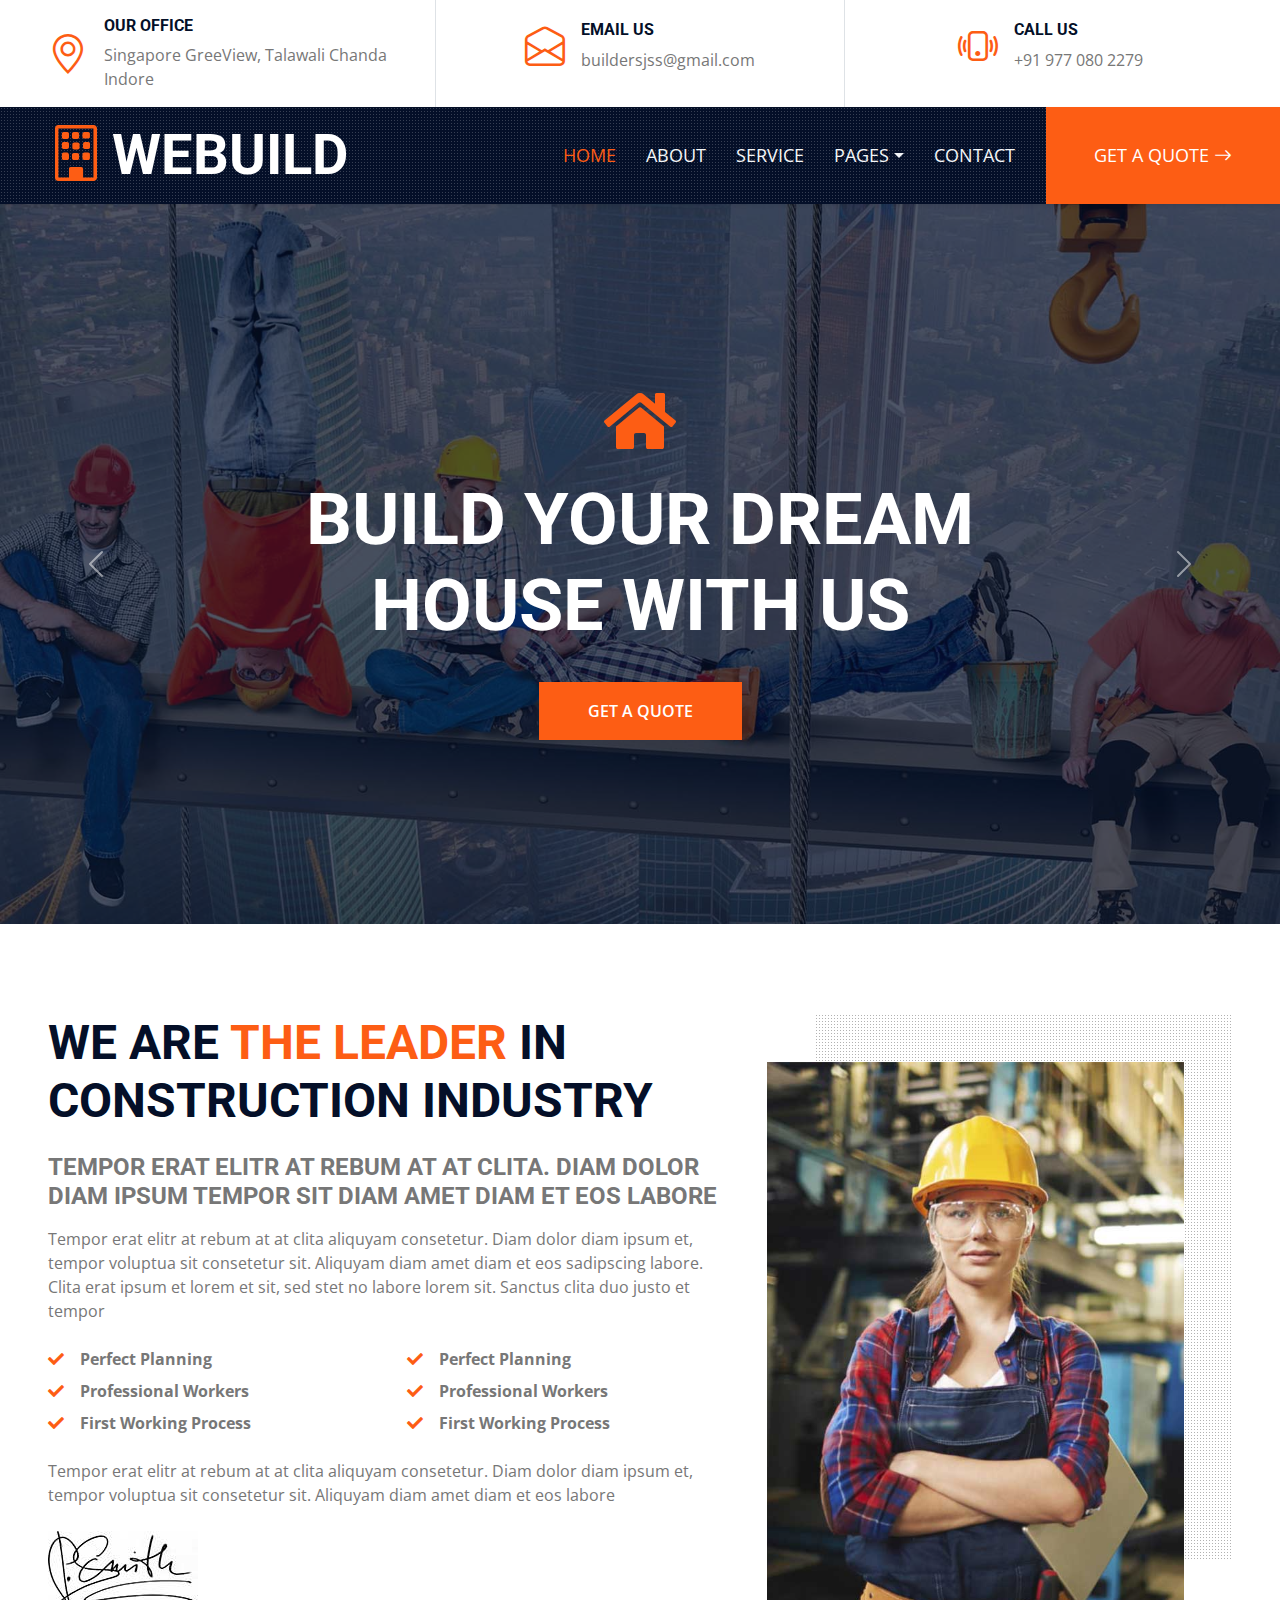
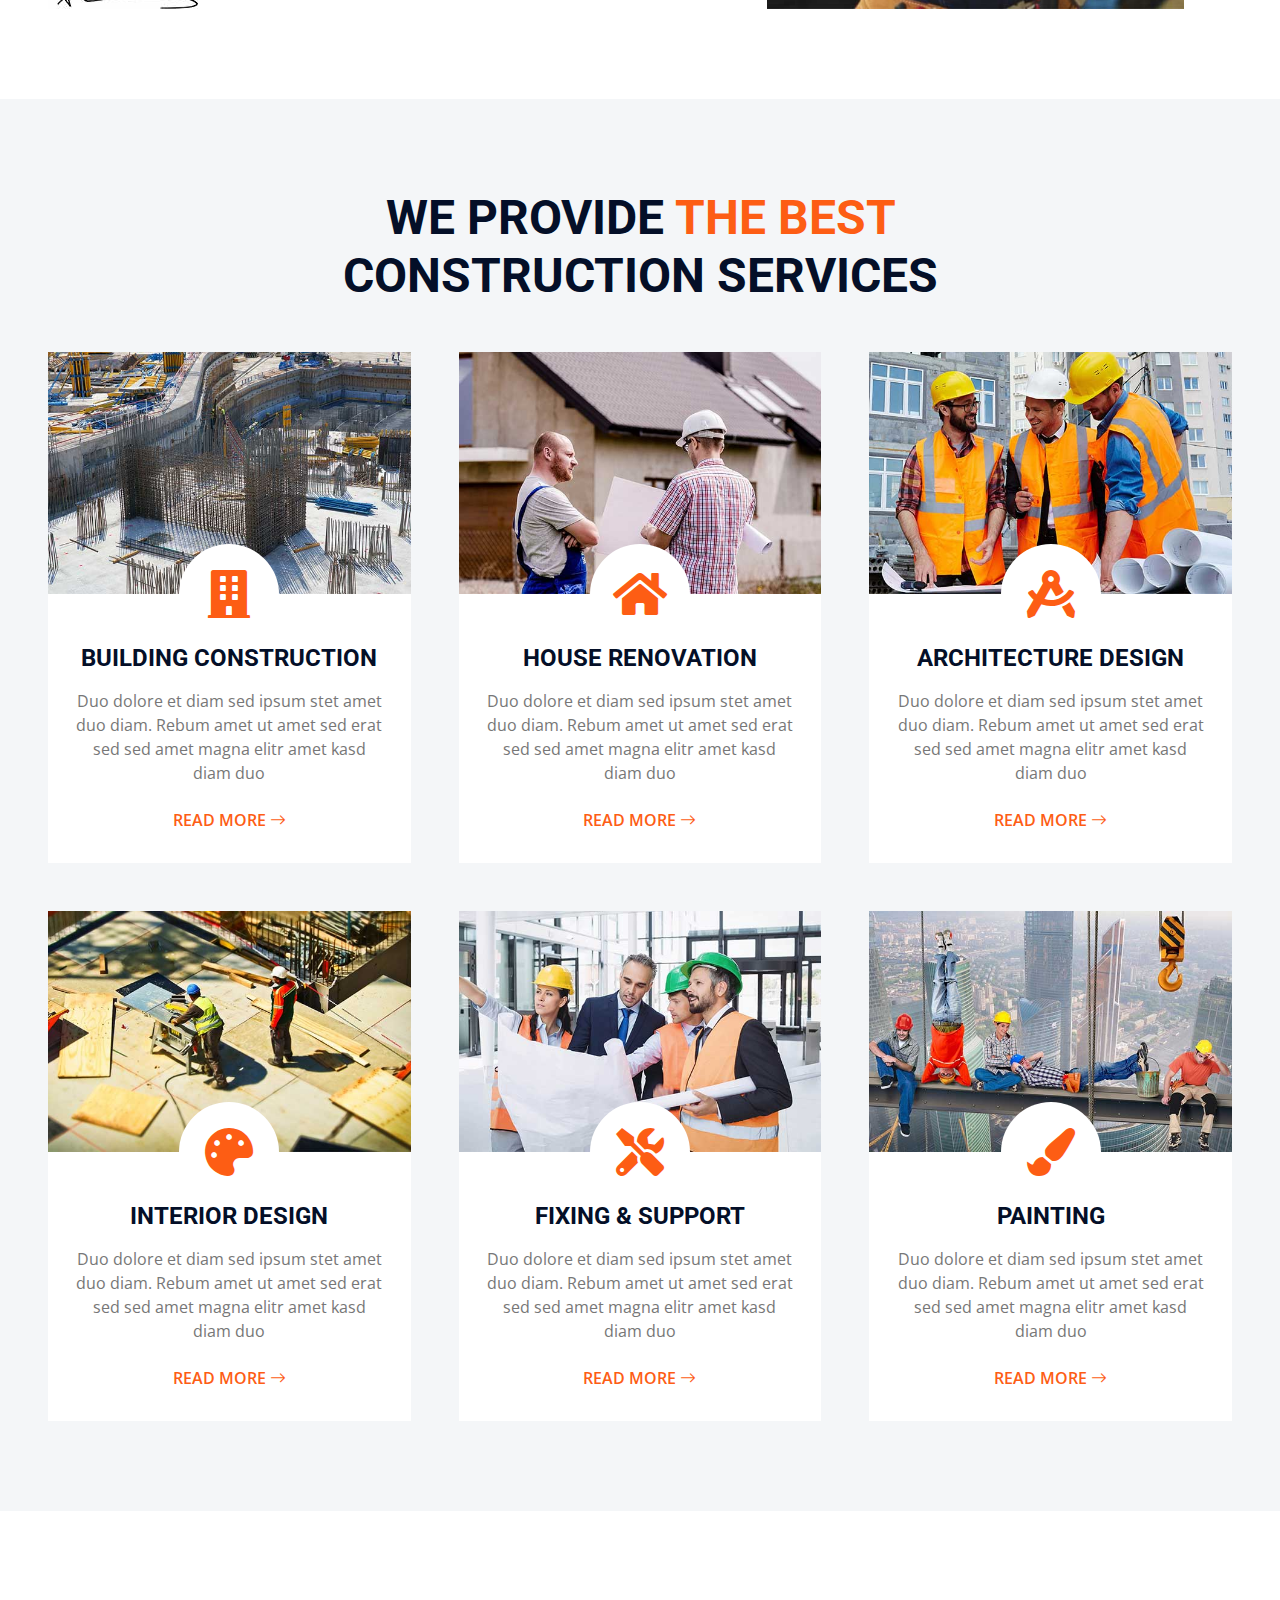
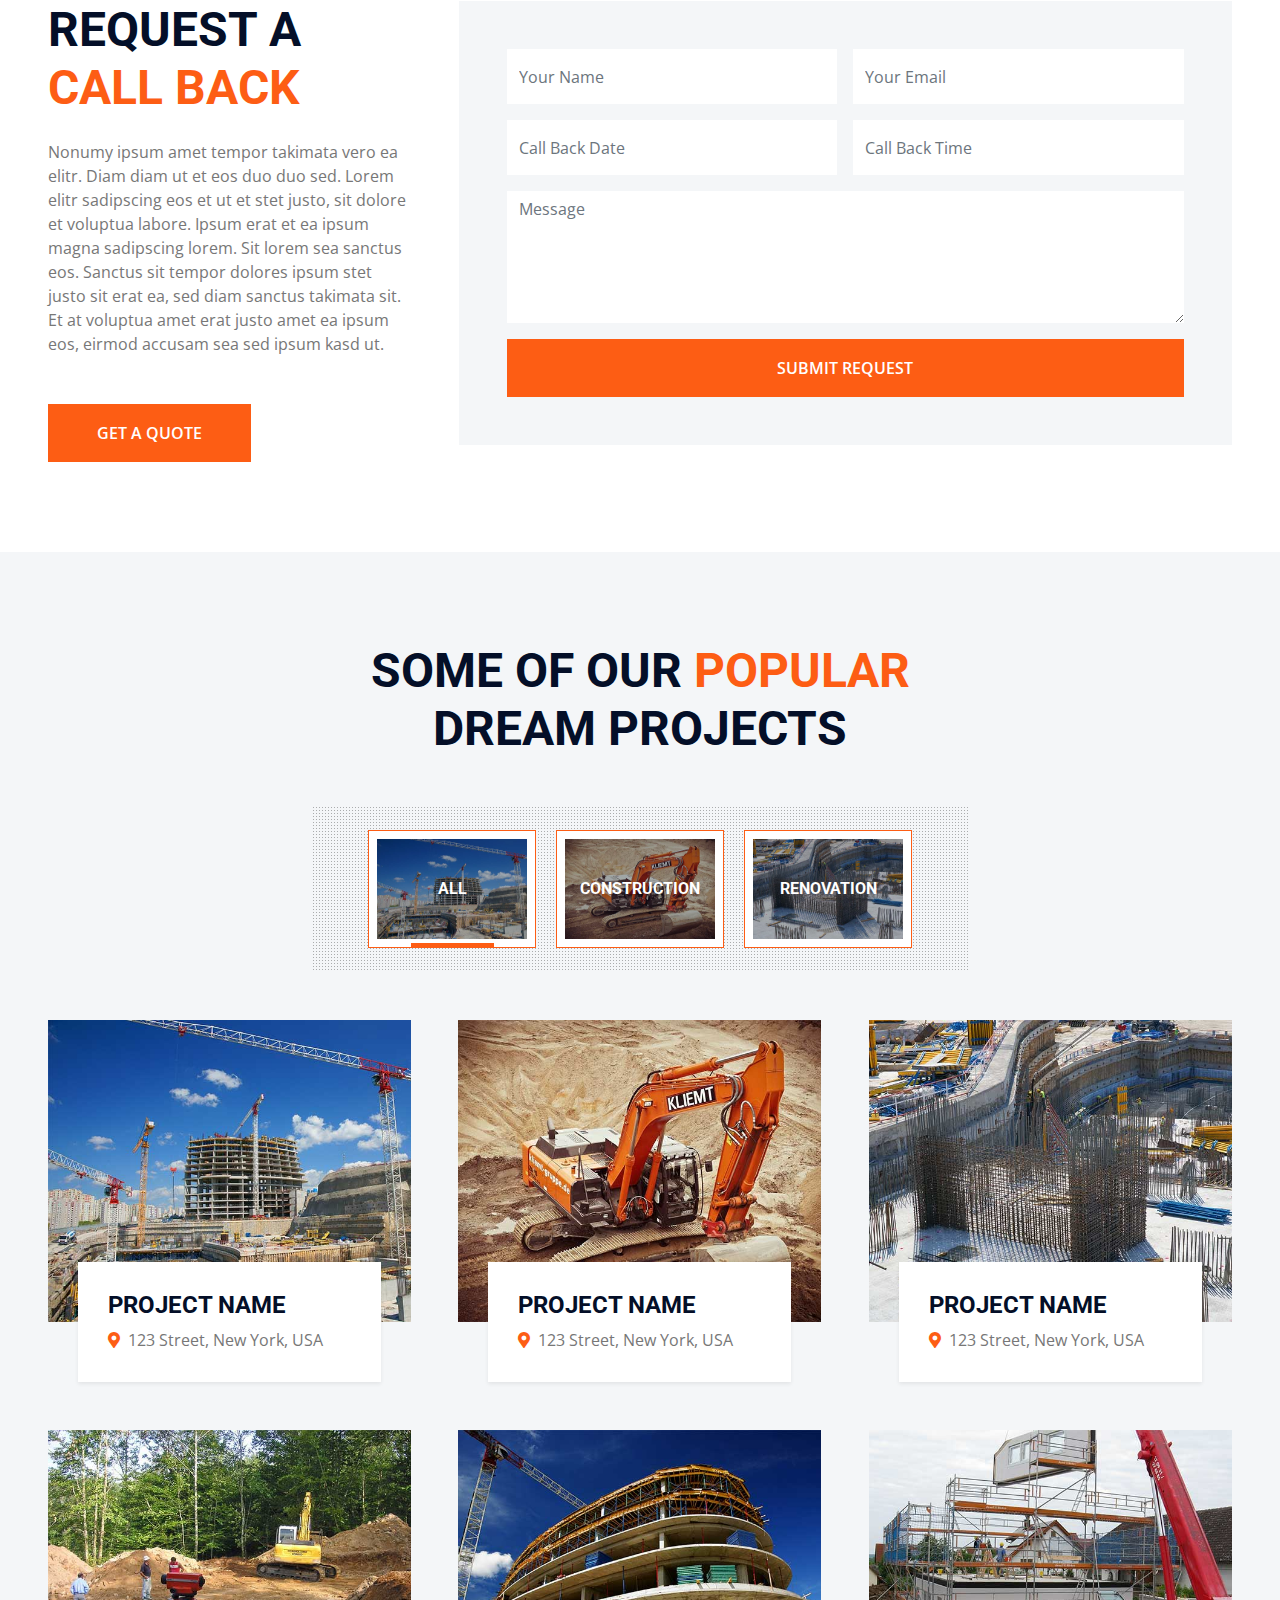
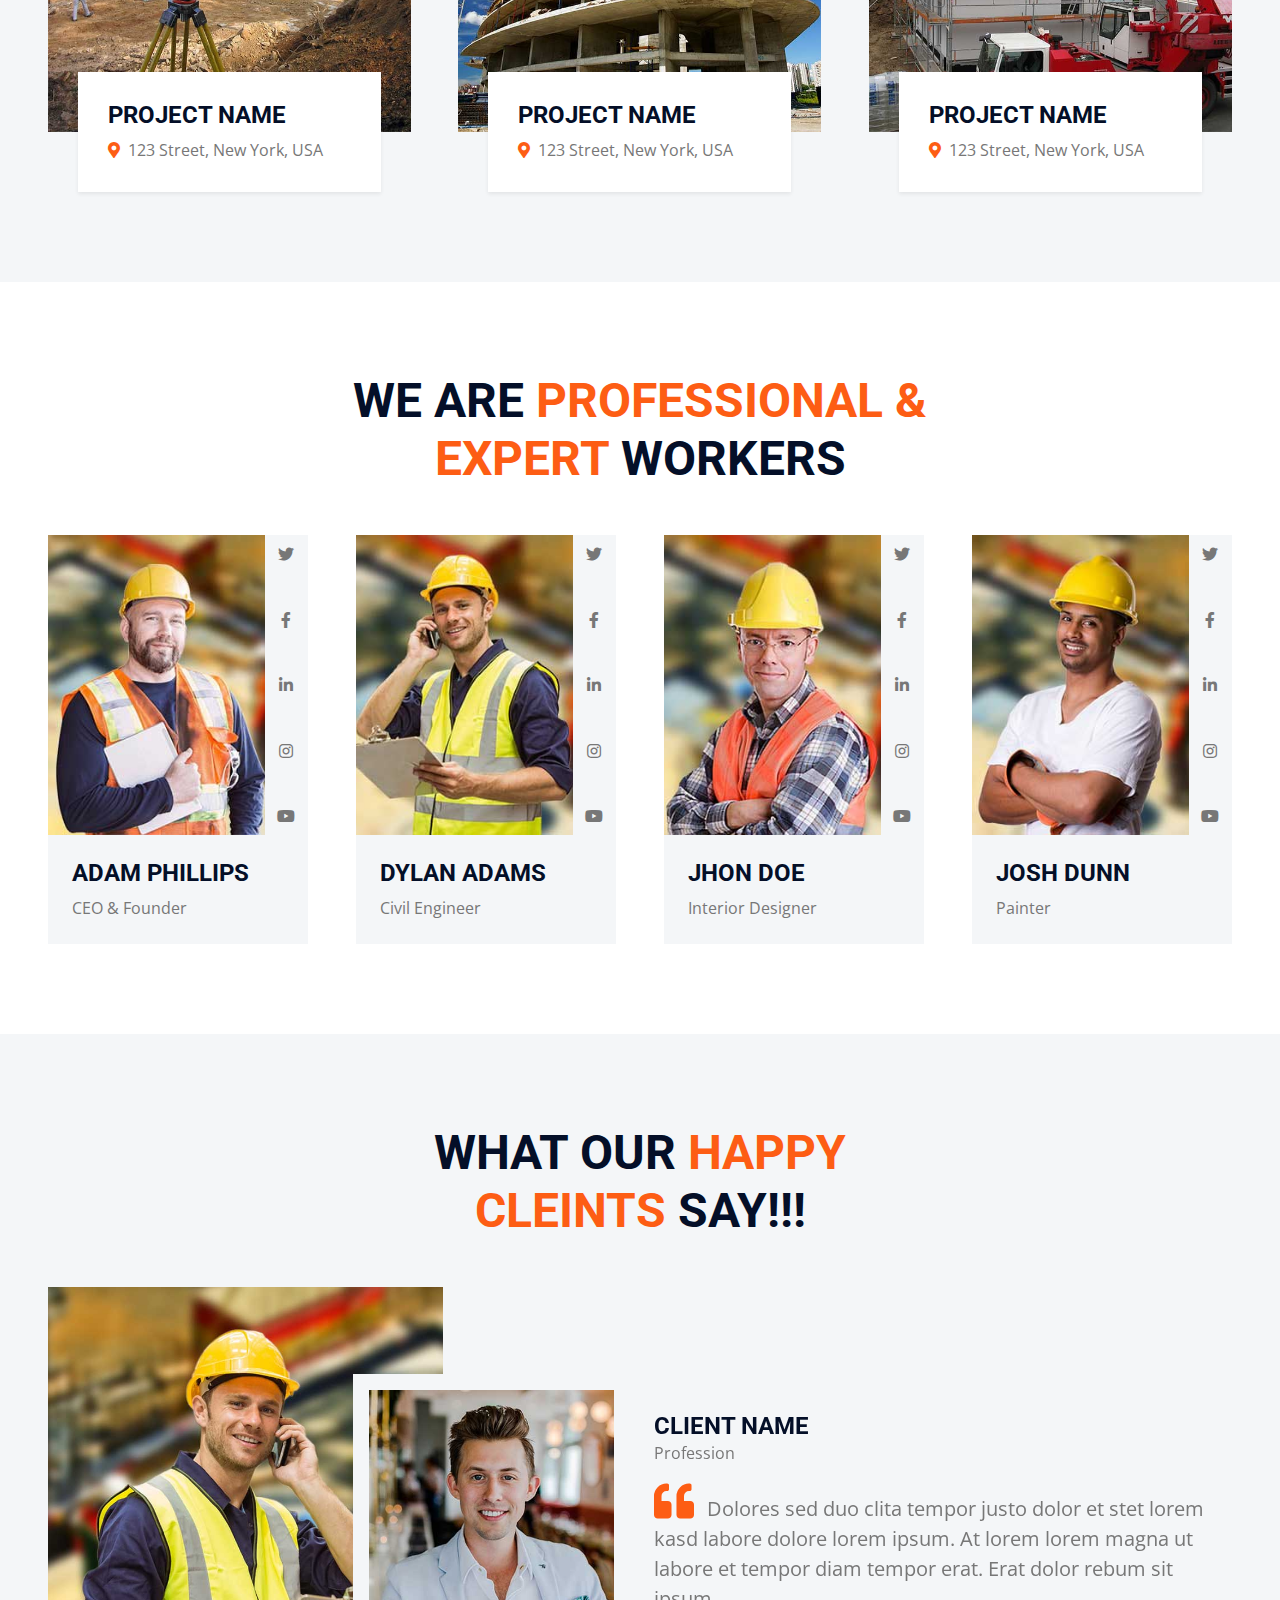
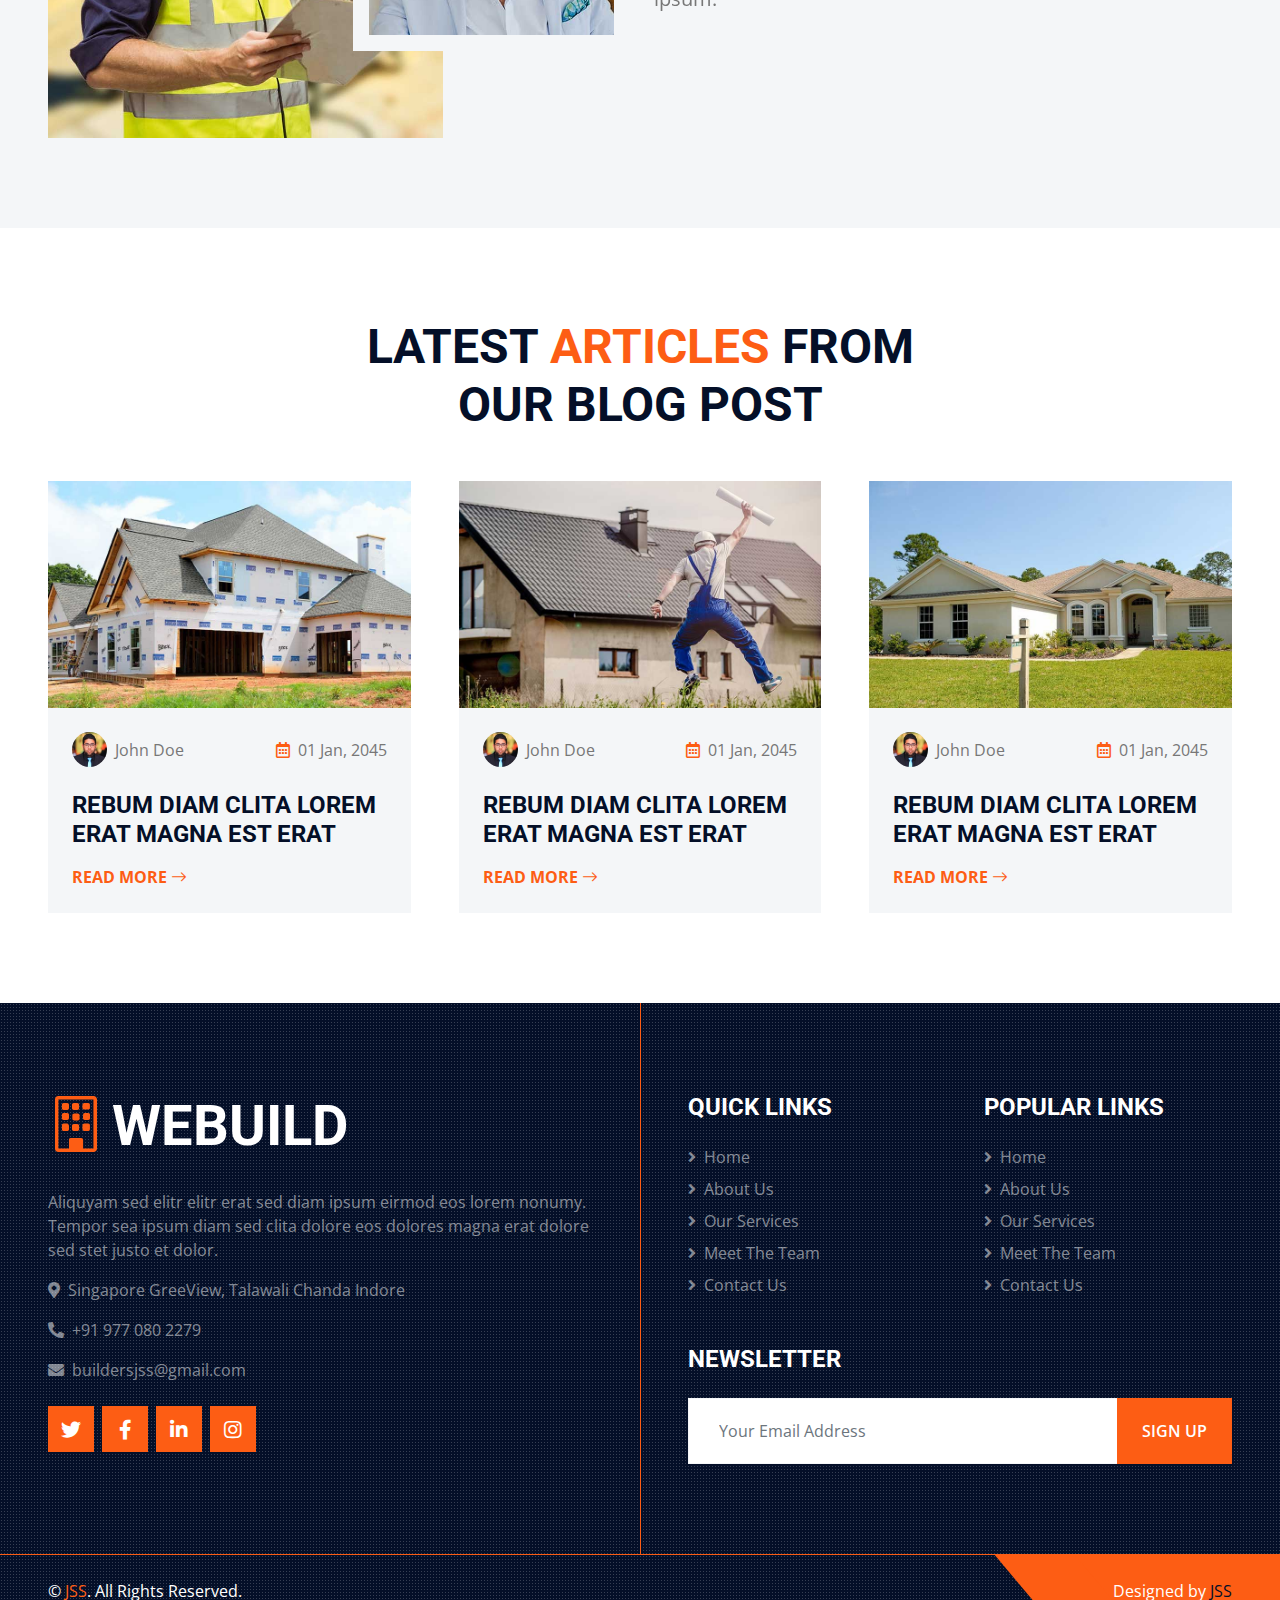
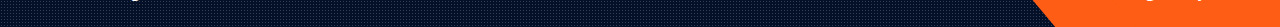
==== commit 4a251578: "update index.html" ====
--- a/index.html
+++ b/index.html
@@ -3,7 +3,7 @@
 
 <head>
     <meta charset="utf-8">
-    <title>WEBUILD -  Construction Company Website Template Free</title>
+    <title>JSS-Construction</title>
     <meta content="width=device-width, initial-scale=1.0" name="viewport">
     <meta content="Free HTML Templates" name="keywords">
     <meta content="Free HTML Templates" name="description">
@@ -40,7 +40,7 @@
                     <i class="bi bi-geo-alt fs-1 text-primary me-3"></i>
                     <div class="text-start">
                         <h6 class="text-uppercase fw-bold">Our Office</h6>
-                        <span>123 Street, New York, USA</span>
+                        <span>Singapore GreeView, Talawali Chanda Indore</span>
                     </div>
                 </div>
             </div>
@@ -49,7 +49,7 @@
                     <i class="bi bi-envelope-open fs-1 text-primary me-3"></i>
                     <div class="text-start">
                         <h6 class="text-uppercase fw-bold">Email Us</h6>
-                        <span>info@example.com</span>
+                        <span>buildersjss@gmail.com</span>
                     </div>
                 </div>
             </div>
@@ -58,7 +58,7 @@
                     <i class="bi bi-phone-vibrate fs-1 text-primary me-3"></i>
                     <div class="text-start">
                         <h6 class="text-uppercase fw-bold">Call Us</h6>
-                        <span>+012 345 6789</span>
+                        <span>+91 977 080 2279</span>
                     </div>
                 </div>
             </div>
@@ -645,9 +645,9 @@
                     <h1 class="m-0 display-4 text-uppercase text-white"><i class="bi bi-building text-primary me-2"></i>WEBUILD</h1>
                 </a>
                 <p>Aliquyam sed elitr elitr erat sed diam ipsum eirmod eos lorem nonumy. Tempor sea ipsum diam  sed clita dolore eos dolores magna erat dolore sed stet justo et dolor.</p>
-                <p><i class="fa fa-map-marker-alt me-2"></i>123 Street, New York, USA</p>
-                <p><i class="fa fa-phone-alt me-2"></i>+012 345 67890</p>
-                <p><i class="fa fa-envelope me-2"></i>info@example.com</p>
+                <p><i class="fa fa-map-marker-alt me-2"></i>Singapore GreeView, Talawali Chanda Indore</p>
+                <p><i class="fa fa-phone-alt me-2"></i>+91 977 080 2279</p>
+                <p><i class="fa fa-envelope me-2"></i>buildersjss@gmail.com</p>
                 <div class="d-flex justify-content-start mt-4">
                     <a class="btn btn-lg btn-primary btn-lg-square rounded-0 me-2" href="#"><i class="fab fa-twitter"></i></a>
                     <a class="btn btn-lg btn-primary btn-lg-square rounded-0 me-2" href="#"><i class="fab fa-facebook-f"></i></a>
@@ -692,10 +692,10 @@
     <div class="container-fluid bg-dark bg-light-radial text-white border-top border-primary px-0">
         <div class="d-flex flex-column flex-md-row justify-content-between">
             <div class="py-4 px-5 text-center text-md-start">
-                <p class="mb-0">&copy; <a class="text-primary" href="#">Your Site Name</a>. All Rights Reserved.</p>
+                <p class="mb-0">&copy; <a class="text-primary" href="#">JSS</a>. All Rights Reserved.</p>
             </div>
             <div class="py-4 px-5 bg-primary footer-shape position-relative text-center text-md-end">
-                <p class="mb-0">Designed by <a class="text-dark" href="https://htmlcodex.com">HTML Codex</a></p>
+                <p class="mb-0">Designed by <a class="text-dark" href="#">JSS</a></p>
             </div>
         </div>
     </div>
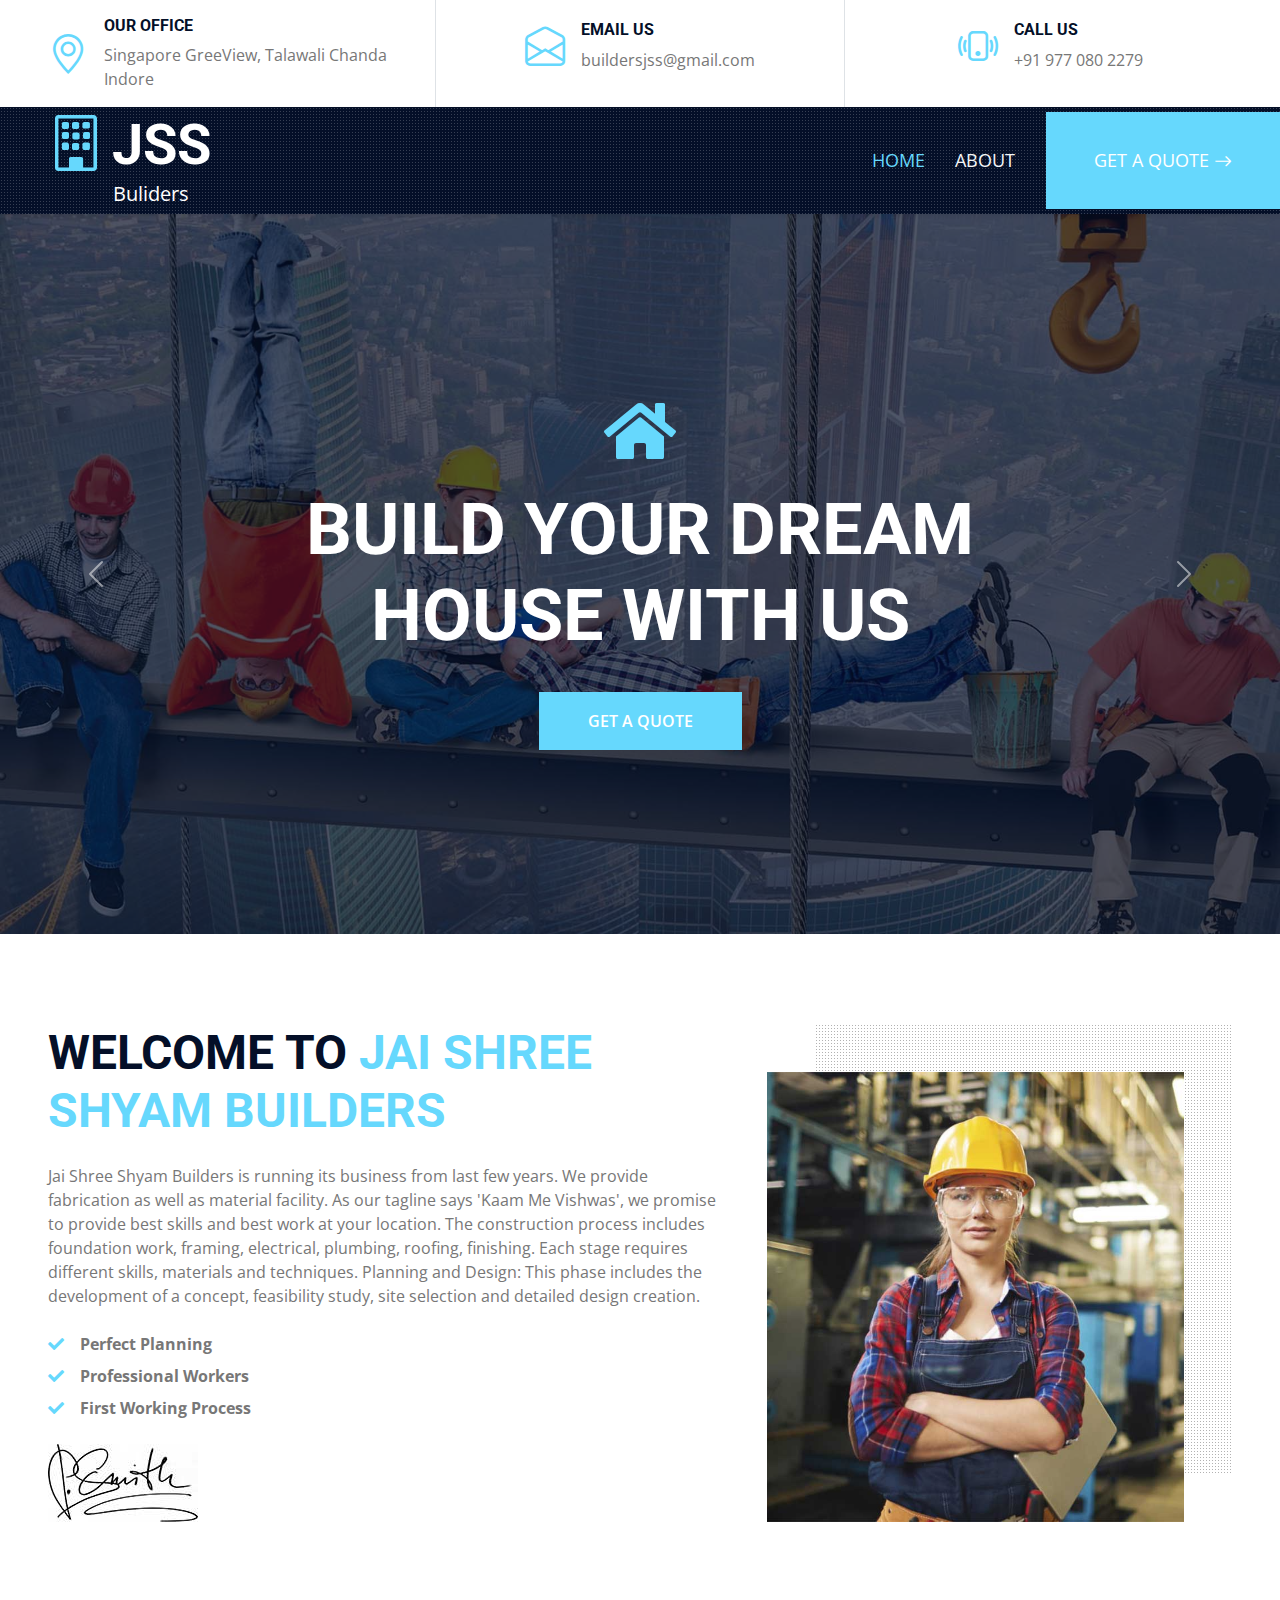
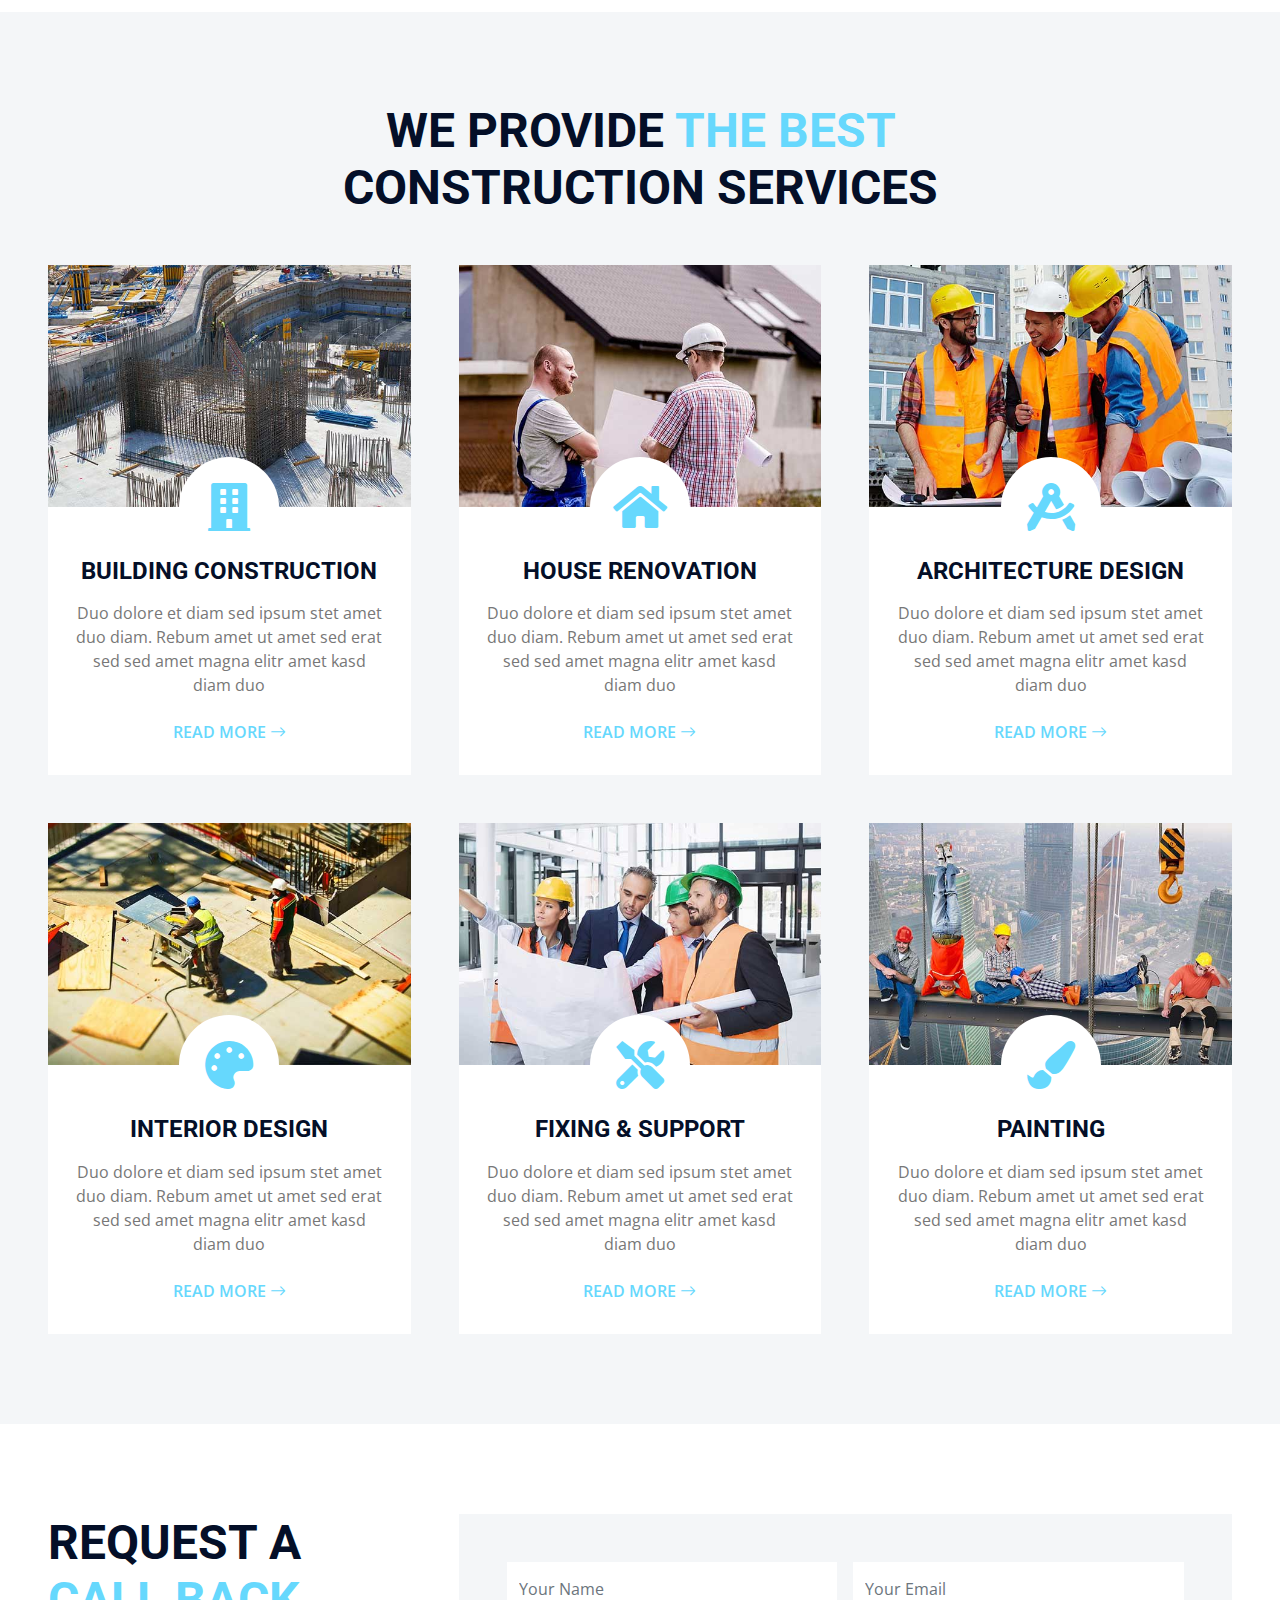
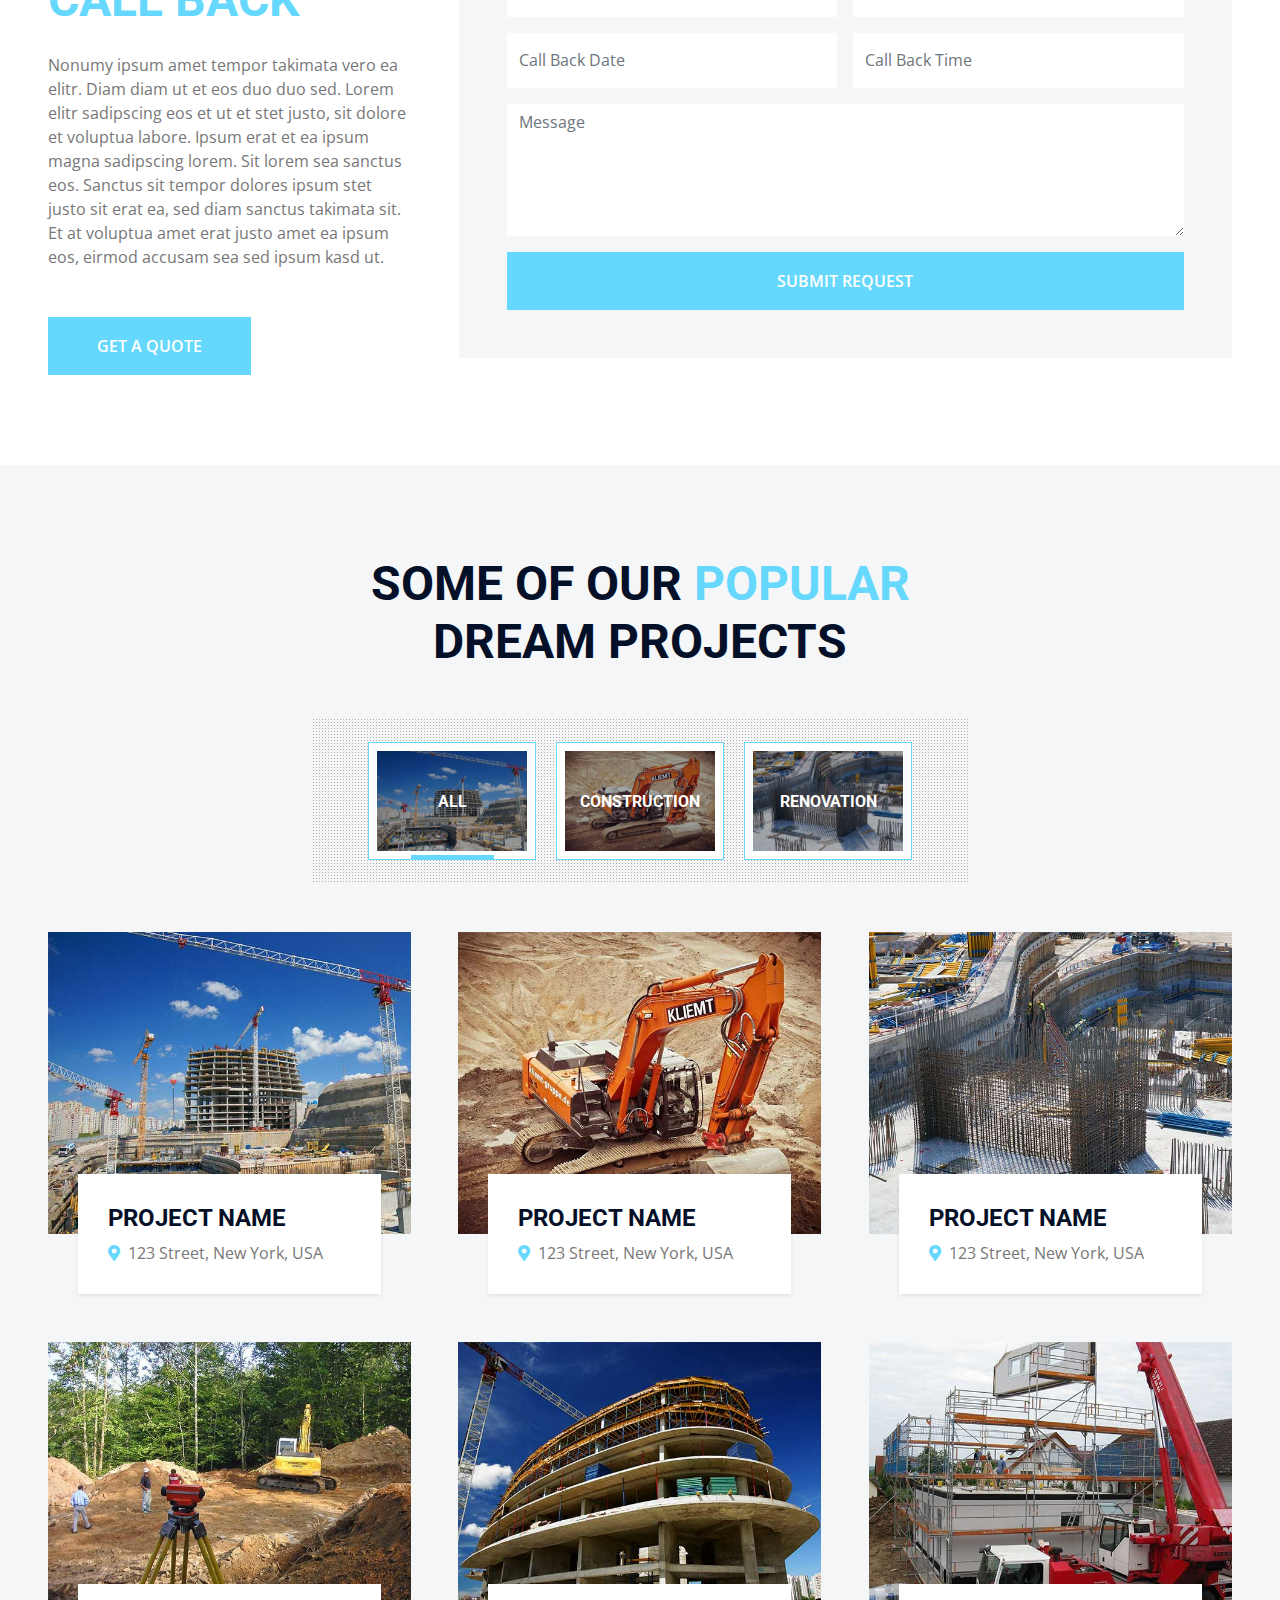
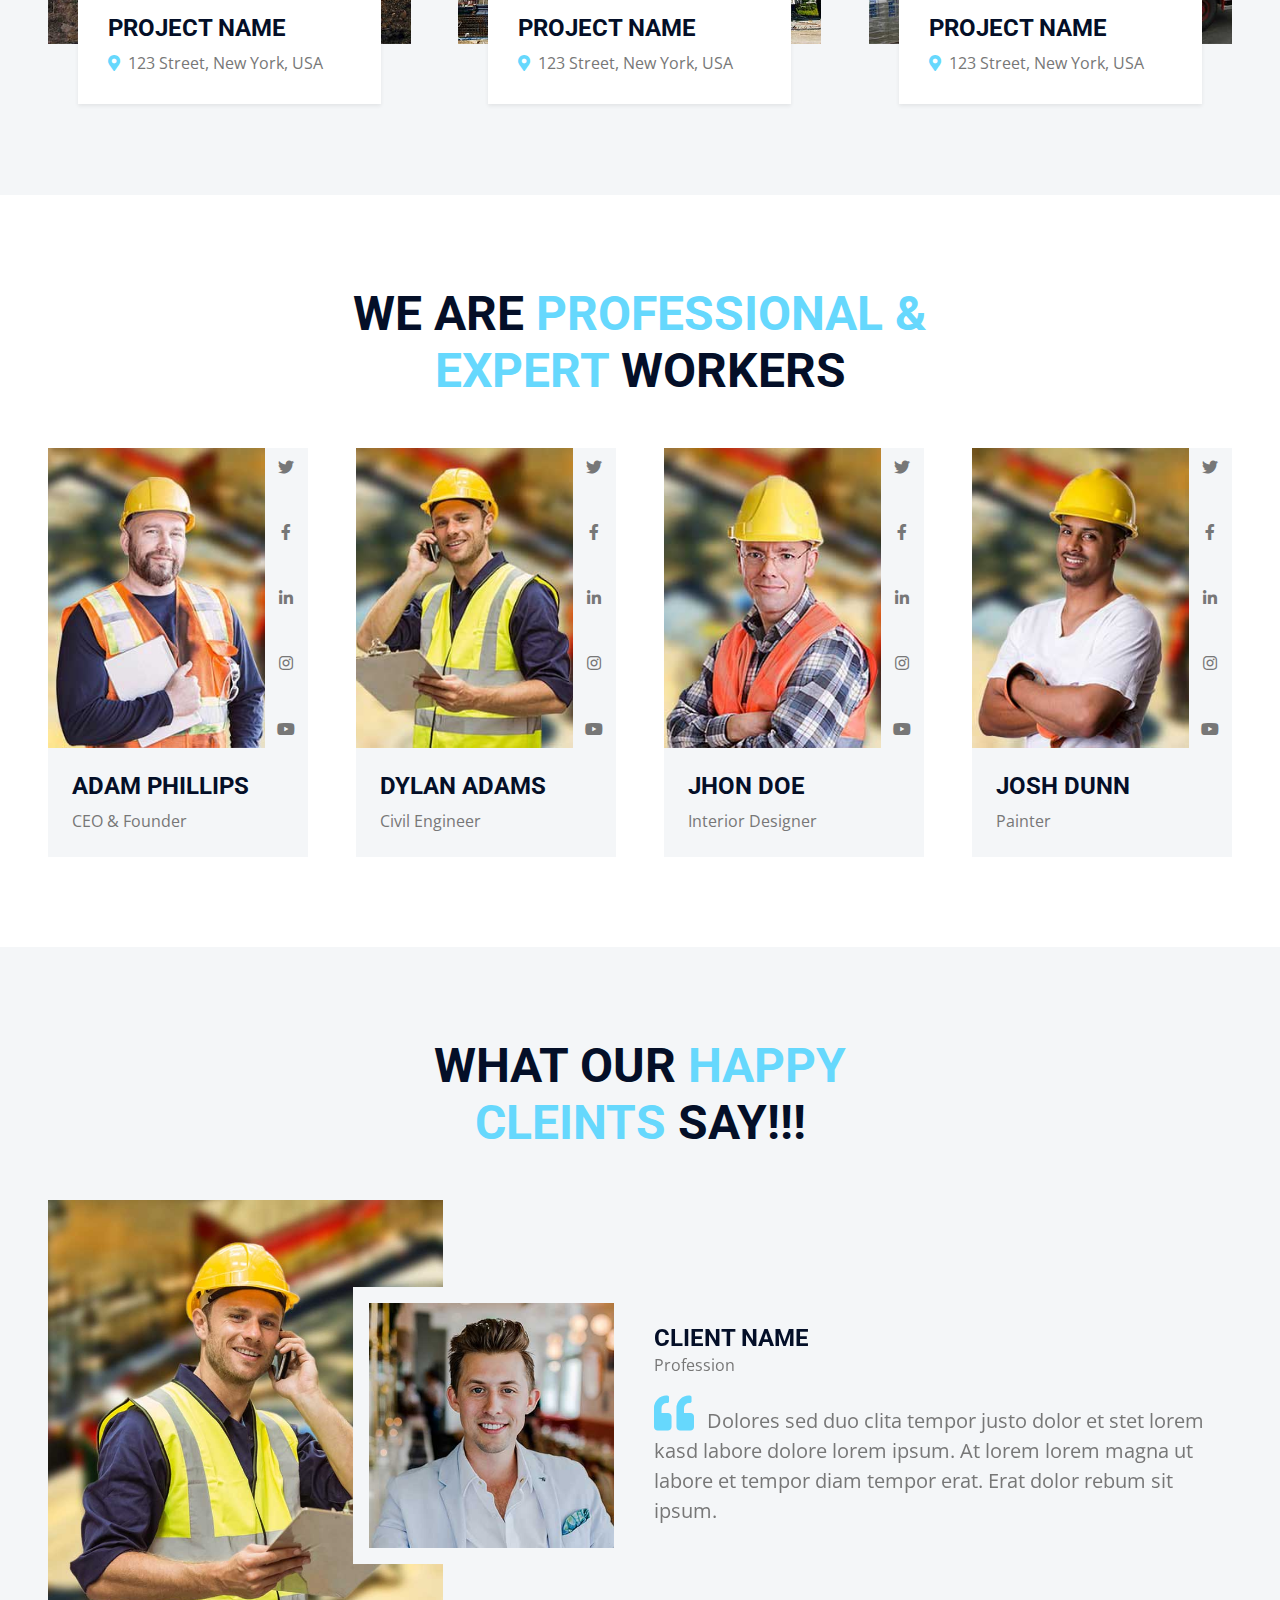
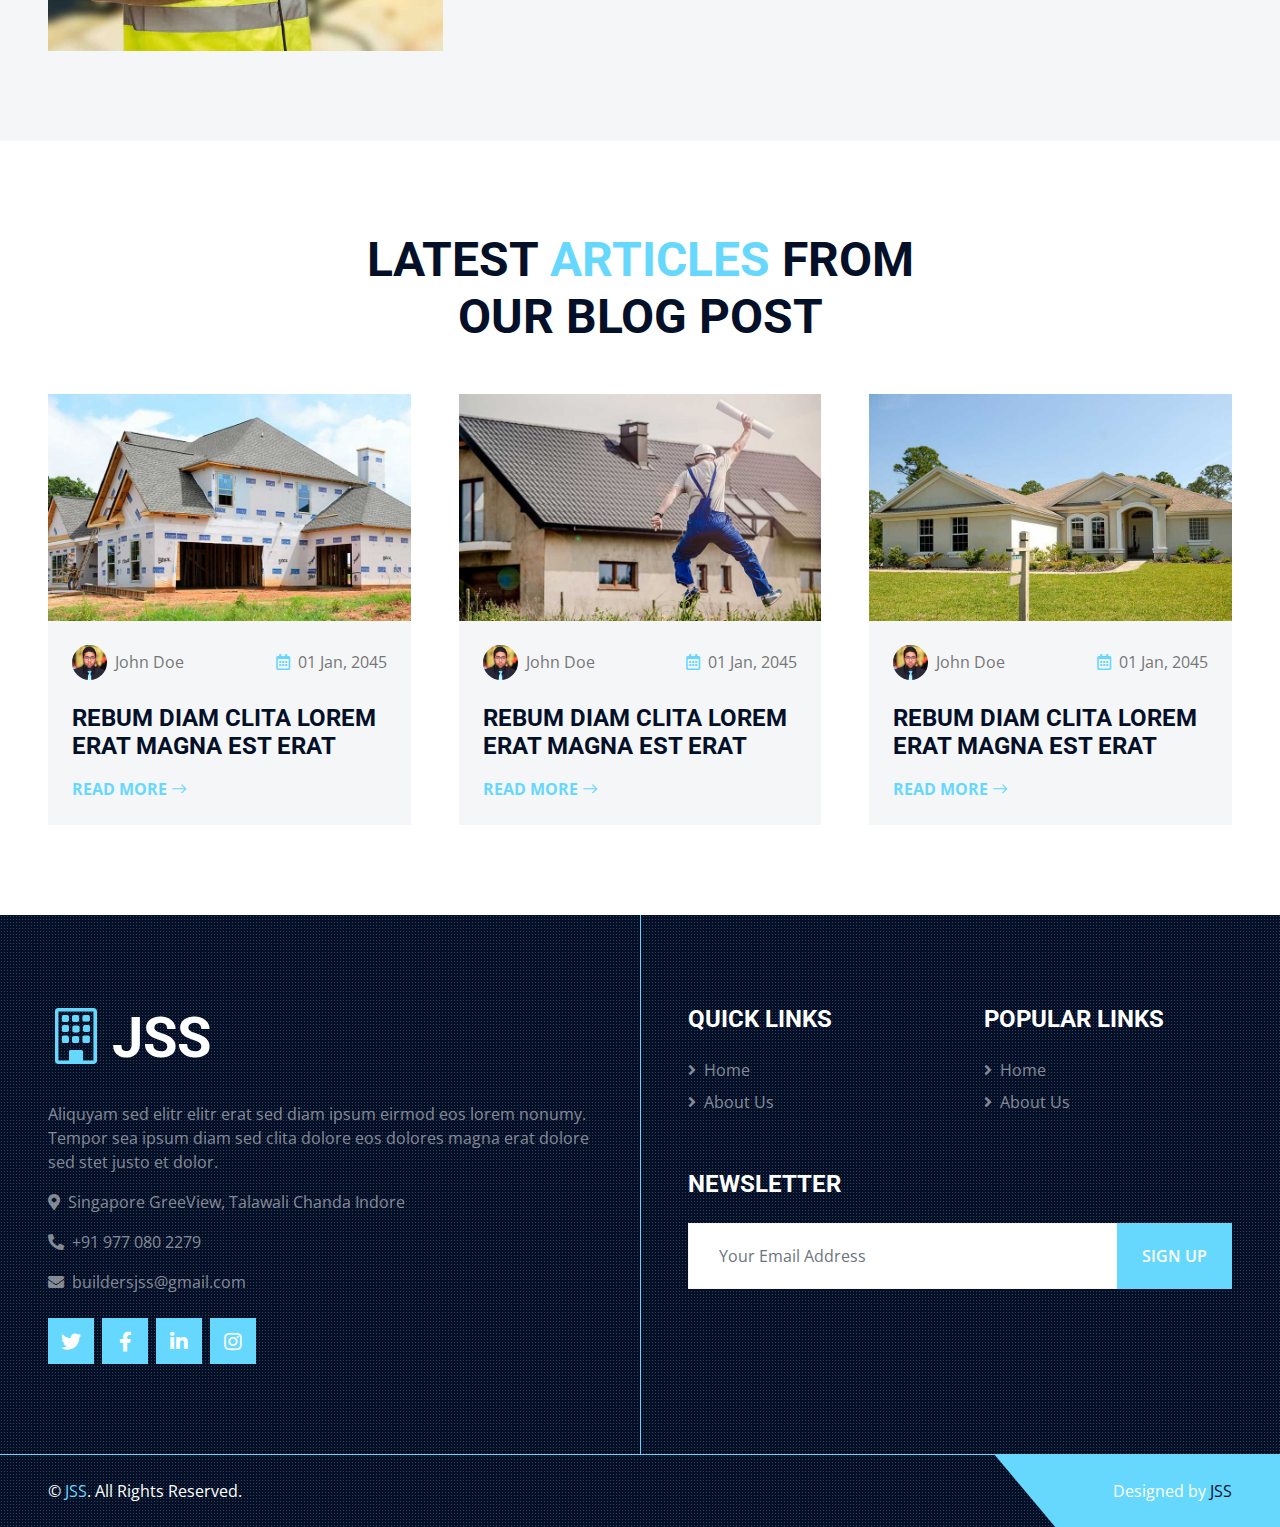
==== commit f2c147bd: "add about page" ====
--- a/index.html
+++ b/index.html
@@ -3,7 +3,7 @@
 
 <head>
     <meta charset="utf-8">
-    <title>JSS-Construction</title>
+    <title>JSS-Builders & Construction</title>
     <meta content="width=device-width, initial-scale=1.0" name="viewport">
     <meta content="Free HTML Templates" name="keywords">
     <meta content="Free HTML Templates" name="description">
@@ -71,7 +71,8 @@
     <div class="container-fluid sticky-top bg-dark bg-light-radial shadow-sm px-5 pe-lg-0">
         <nav class="navbar navbar-expand-lg bg-dark bg-light-radial navbar-dark py-3 py-lg-0">
             <a href="index.html" class="navbar-brand">
-                <h1 class="m-0 display-4 text-uppercase text-white"><i class="bi bi-building text-primary me-2"></i>WEBUILD</h1>
+                <h1 class="m-0 display-4 text-uppercase text-white"><i class="bi bi-building text-primary me-2"></i>JSS</h1>
+                <span style="margin-left: 65px">Buliders</span>
             </a>
             <button class="navbar-toggler" type="button" data-bs-toggle="collapse" data-bs-target="#navbarCollapse">
                 <span class="navbar-toggler-icon"></span>
@@ -80,8 +81,8 @@
                 <div class="navbar-nav ms-auto py-0">
                     <a href="index.html" class="nav-item nav-link active">Home</a>
                     <a href="about.html" class="nav-item nav-link">About</a>
-                    <a href="service.html" class="nav-item nav-link">Service</a>
-                    <div class="nav-item dropdown">
+                    <!-- <a href="service.html" class="nav-item nav-link">Service</a> -->
+                   <!--  <div class="nav-item dropdown">
                         <a href="#" class="nav-link dropdown-toggle" data-bs-toggle="dropdown">Pages</a>
                         <div class="dropdown-menu m-0">
                             <a href="project.html" class="dropdown-item">Our Project</a>
@@ -90,9 +91,9 @@
                             <a href="blog.html" class="dropdown-item">Blog Grid</a>
                             <a href="detail.html" class="dropdown-item">Blog Detail</a>
                         </div>
-                    </div>
-                    <a href="contact.html" class="nav-item nav-link">Contact</a>
-                    <a href="" class="nav-item nav-link bg-primary text-white px-5 ms-3 d-none d-lg-block">Get A Quote <i class="bi bi-arrow-right"></i></a>
+                    </div> -->
+                    <!-- <a href="contact.html" class="nav-item nav-link">Contact</a> -->
+                    <a href="#getQuote" class="nav-item nav-link bg-primary text-white px-5 ms-3 d-none d-lg-block">Get A Quote <i class="bi bi-arrow-right"></i></a>
                 </div>
             </div>
         </nav>
@@ -144,22 +145,18 @@
     <div class="container-fluid py-6 px-5">
         <div class="row g-5">
             <div class="col-lg-7">
-                <h1 class="display-5 text-uppercase mb-4">We are <span class="text-primary">the Leader</span> in Construction Industry</h1>
-                <h4 class="text-uppercase mb-3 text-body">Tempor erat elitr at rebum at at clita. Diam dolor diam ipsum tempor sit diam amet diam et eos labore</h4>
-                <p>Tempor erat elitr at rebum at at clita aliquyam consetetur. Diam dolor diam ipsum et, tempor voluptua sit consetetur sit. Aliquyam diam amet diam et eos sadipscing labore. Clita erat ipsum et lorem et sit, sed stet no labore lorem sit. Sanctus clita duo justo et tempor</p>
+                <h1 class="display-5 text-uppercase mb-4">Welcome to <span class="text-primary">Jai Shree Shyam Builders</span></h1>
+               
+                <p>Jai Shree Shyam Builders is running its business from last few years. We provide fabrication as well as material facility. As our tagline says 'Kaam Me Vishwas', we promise to provide best skills and best work at your location. The construction process includes foundation work, framing, electrical, plumbing, roofing, finishing. Each stage requires different skills, materials and techniques. Planning and Design: This phase includes the development of a concept, feasibility study, site selection and detailed design creation.</p>
                 <div class="row gx-5 py-2">
                     <div class="col-sm-6 mb-2">
                         <p class="fw-bold mb-2"><i class="fa fa-check text-primary me-3"></i>Perfect Planning</p>
                         <p class="fw-bold mb-2"><i class="fa fa-check text-primary me-3"></i>Professional Workers</p>
                         <p class="fw-bold mb-2"><i class="fa fa-check text-primary me-3"></i>First Working Process</p>
                     </div>
-                    <div class="col-sm-6 mb-2">
-                        <p class="fw-bold mb-2"><i class="fa fa-check text-primary me-3"></i>Perfect Planning</p>
-                        <p class="fw-bold mb-2"><i class="fa fa-check text-primary me-3"></i>Professional Workers</p>
-                        <p class="fw-bold mb-2"><i class="fa fa-check text-primary me-3"></i>First Working Process</p>
-                    </div>
-                </div>
-                <p class="mb-4">Tempor erat elitr at rebum at at clita aliquyam consetetur. Diam dolor diam ipsum et, tempor voluptua sit consetetur sit. Aliquyam diam amet diam et eos labore</p>
+                    
+                </div>
+               
                 <img src="img/signature.jpg" alt="">
             </div>
             <div class="col-lg-5 pb-5" style="min-height: 400px;">
@@ -262,14 +259,14 @@
 
 
     <!-- Appointment Start -->
-    <div class="container-fluid py-6 px-5">
+    <div class="container-fluid py-6 px-5" id="getQuote">
         <div class="row gx-5">
             <div class="col-lg-4 mb-5 mb-lg-0">
                 <div class="mb-4">
                     <h1 class="display-5 text-uppercase mb-4">Request A <span class="text-primary">Call Back</span></h1>
                 </div>
                 <p class="mb-5">Nonumy ipsum amet tempor takimata vero ea elitr. Diam diam ut et eos duo duo sed. Lorem elitr sadipscing eos et ut et stet justo, sit dolore et voluptua labore. Ipsum erat et ea ipsum magna sadipscing lorem. Sit lorem sea sanctus eos. Sanctus sit tempor dolores ipsum stet justo sit erat ea, sed diam sanctus takimata sit. Et at voluptua amet erat justo amet ea ipsum eos, eirmod accusam sea sed ipsum kasd ut.</p>
-                <a class="btn btn-primary py-3 px-5" href="">Get A Quote</a>
+                <a class="btn btn-primary py-3 px-5" href="#getQuote">Get A Quote</a>
             </div>
             <div class="col-lg-8">
                 <div class="bg-light text-center p-5">
@@ -642,7 +639,7 @@
         <div class="row g-5">
             <div class="col-lg-6 pe-lg-5">
                 <a href="index.html" class="navbar-brand">
-                    <h1 class="m-0 display-4 text-uppercase text-white"><i class="bi bi-building text-primary me-2"></i>WEBUILD</h1>
+                    <h1 class="m-0 display-4 text-uppercase text-white"><i class="bi bi-building text-primary me-2"></i>JSS</h1>
                 </a>
                 <p>Aliquyam sed elitr elitr erat sed diam ipsum eirmod eos lorem nonumy. Tempor sea ipsum diam  sed clita dolore eos dolores magna erat dolore sed stet justo et dolor.</p>
                 <p><i class="fa fa-map-marker-alt me-2"></i>Singapore GreeView, Talawali Chanda Indore</p>
@@ -660,11 +657,11 @@
                     <div class="col-sm-6">
                         <h4 class="text-white text-uppercase mb-4">Quick Links</h4>
                         <div class="d-flex flex-column justify-content-start">
-                            <a class="text-white-50 mb-2" href="#"><i class="fa fa-angle-right me-2"></i>Home</a>
-                            <a class="text-white-50 mb-2" href="#"><i class="fa fa-angle-right me-2"></i>About Us</a>
-                            <a class="text-white-50 mb-2" href="#"><i class="fa fa-angle-right me-2"></i>Our Services</a>
+                            <a class="text-white-50 mb-2" href="home.html"><i class="fa fa-angle-right me-2"></i>Home</a>
+                            <a class="text-white-50 mb-2" href="about.html"><i class="fa fa-angle-right me-2"></i>About Us</a>
+                           <!--  <a class="text-white-50 mb-2" href="#"><i class="fa fa-angle-right me-2"></i>Our Services</a>
                             <a class="text-white-50 mb-2" href="#"><i class="fa fa-angle-right me-2"></i>Meet The Team</a>
-                            <a class="text-white-50" href="#"><i class="fa fa-angle-right me-2"></i>Contact Us</a>
+                            <a class="text-white-50" href="#"><i class="fa fa-angle-right me-2"></i>Contact Us</a> -->
                         </div>
                     </div>
                     <div class="col-sm-6">
@@ -672,9 +669,9 @@
                         <div class="d-flex flex-column justify-content-start">
                             <a class="text-white-50 mb-2" href="#"><i class="fa fa-angle-right me-2"></i>Home</a>
                             <a class="text-white-50 mb-2" href="#"><i class="fa fa-angle-right me-2"></i>About Us</a>
-                            <a class="text-white-50 mb-2" href="#"><i class="fa fa-angle-right me-2"></i>Our Services</a>
+                           <!--  <a class="text-white-50 mb-2" href="#"><i class="fa fa-angle-right me-2"></i>Our Services</a>
                             <a class="text-white-50 mb-2" href="#"><i class="fa fa-angle-right me-2"></i>Meet The Team</a>
-                            <a class="text-white-50" href="#"><i class="fa fa-angle-right me-2"></i>Contact Us</a>
+                            <a class="text-white-50" href="#"><i class="fa fa-angle-right me-2"></i>Contact Us</a> -->
                         </div>
                     </div>
                     <div class="col-sm-12">
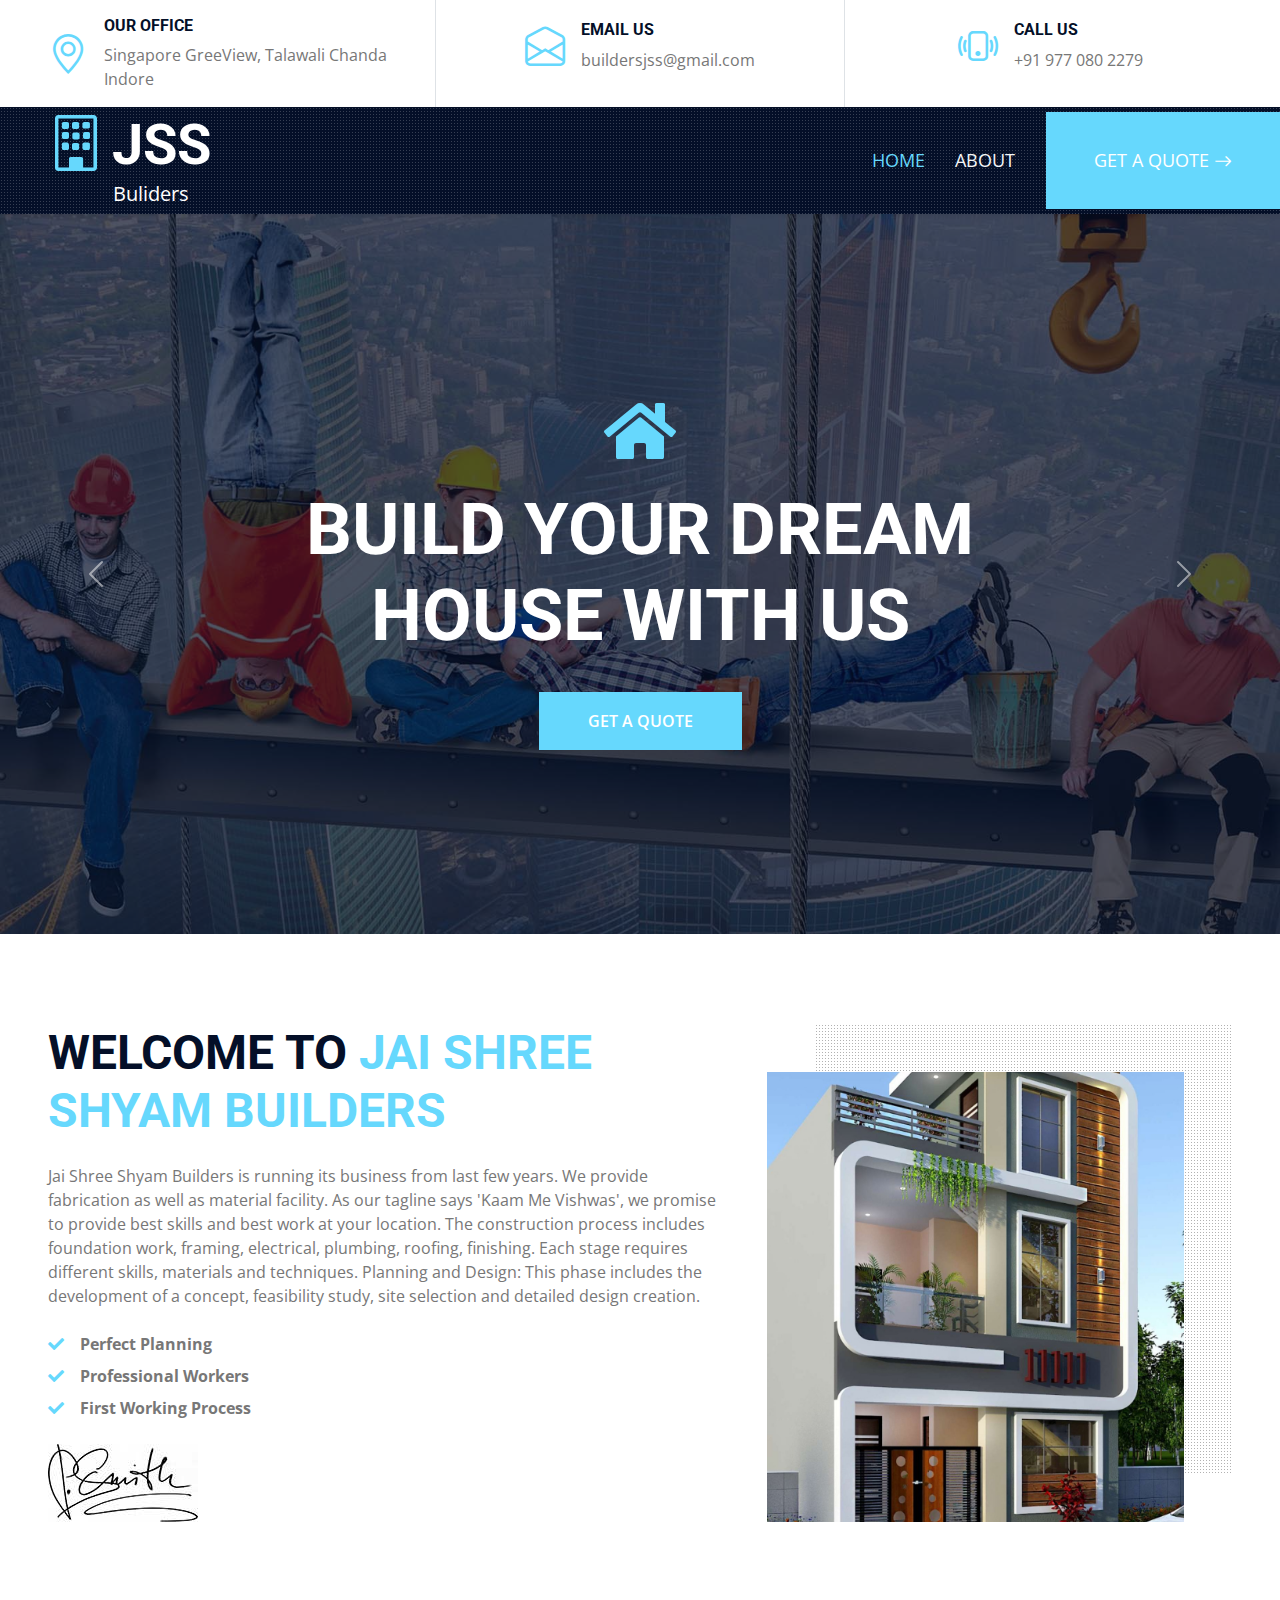
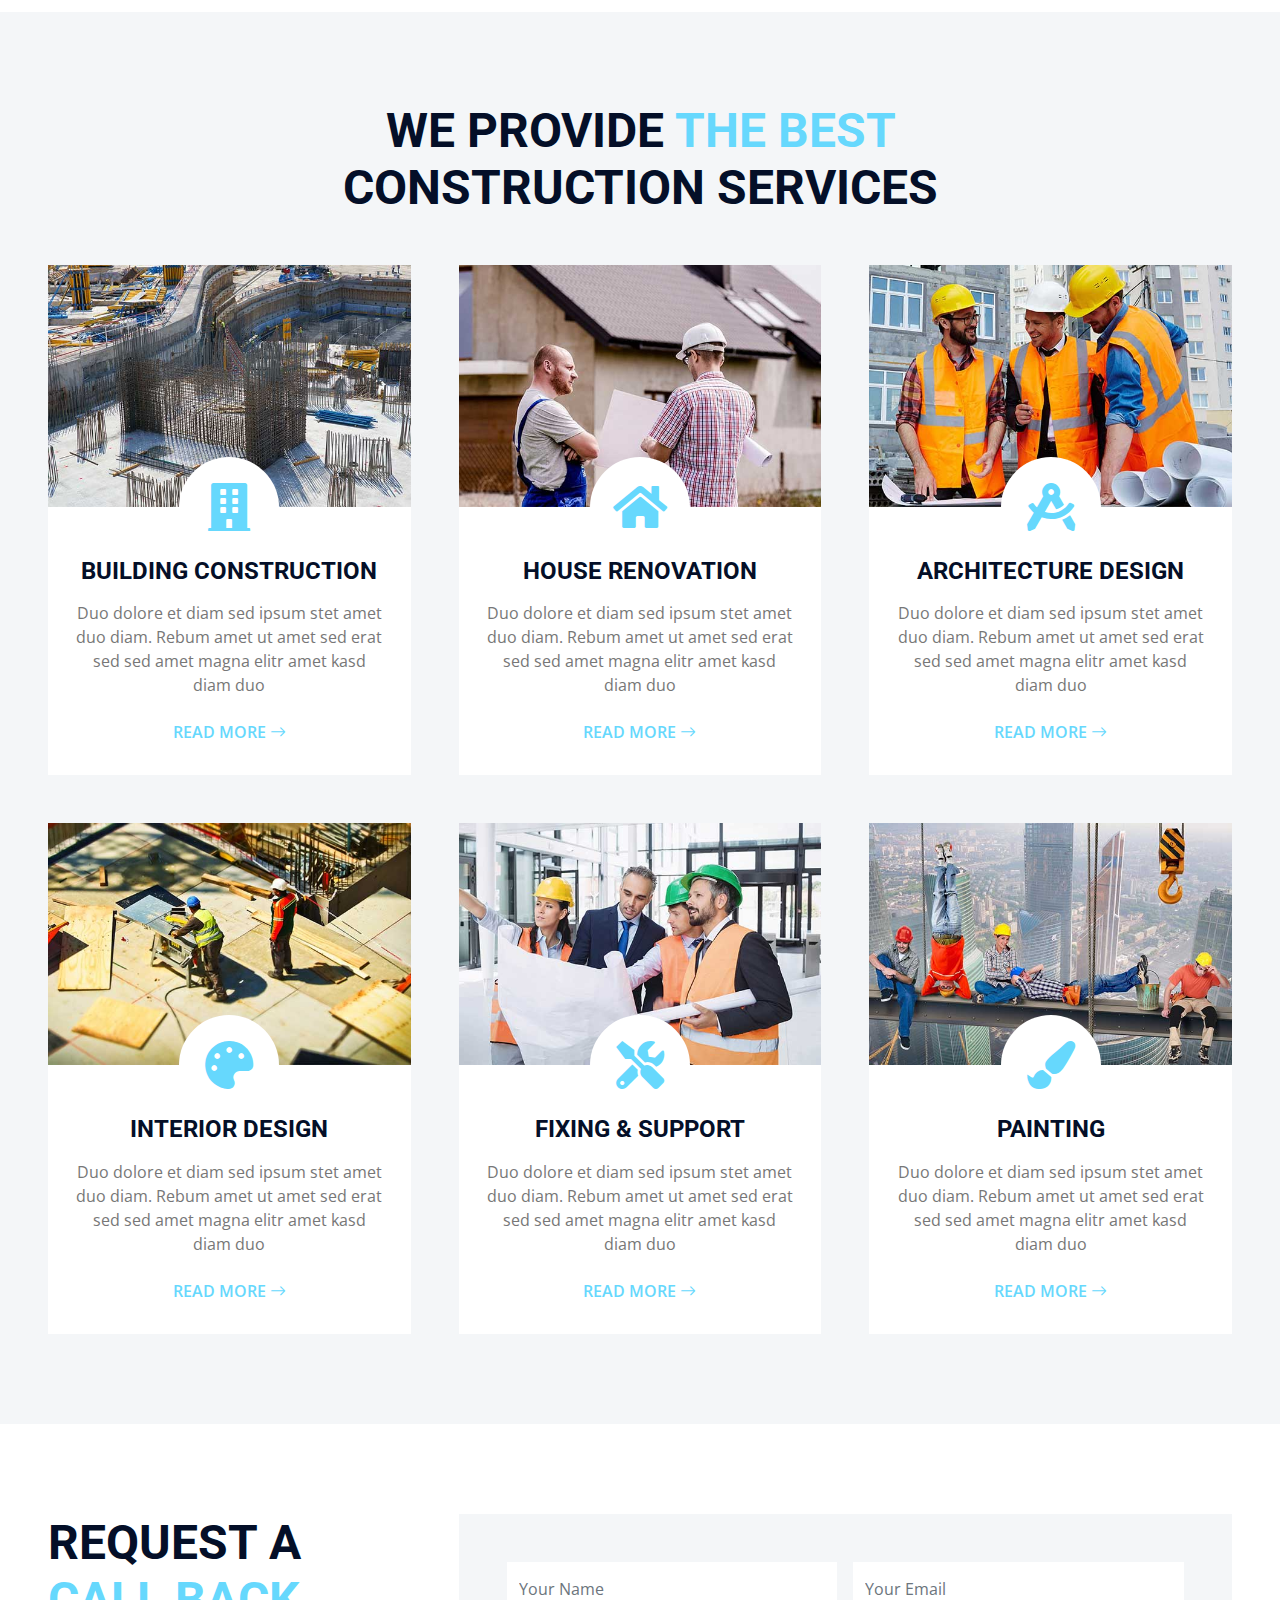
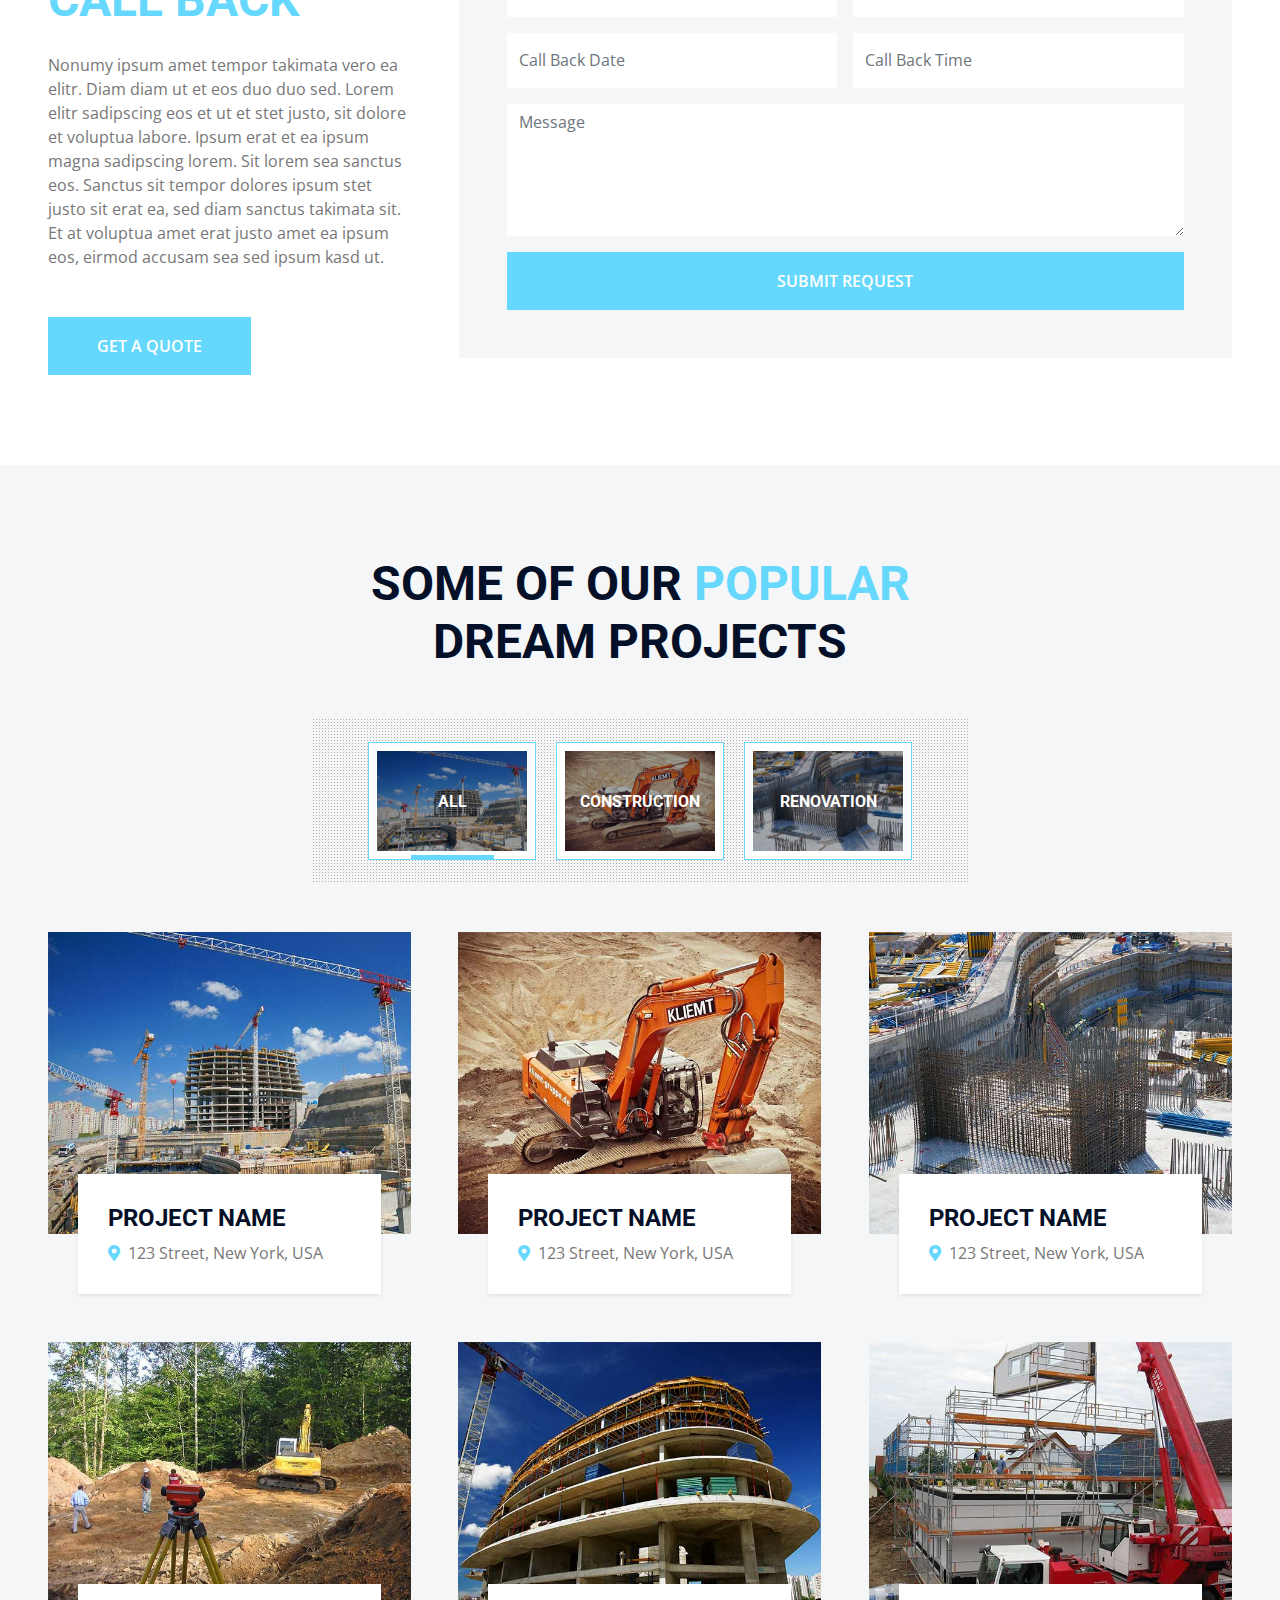
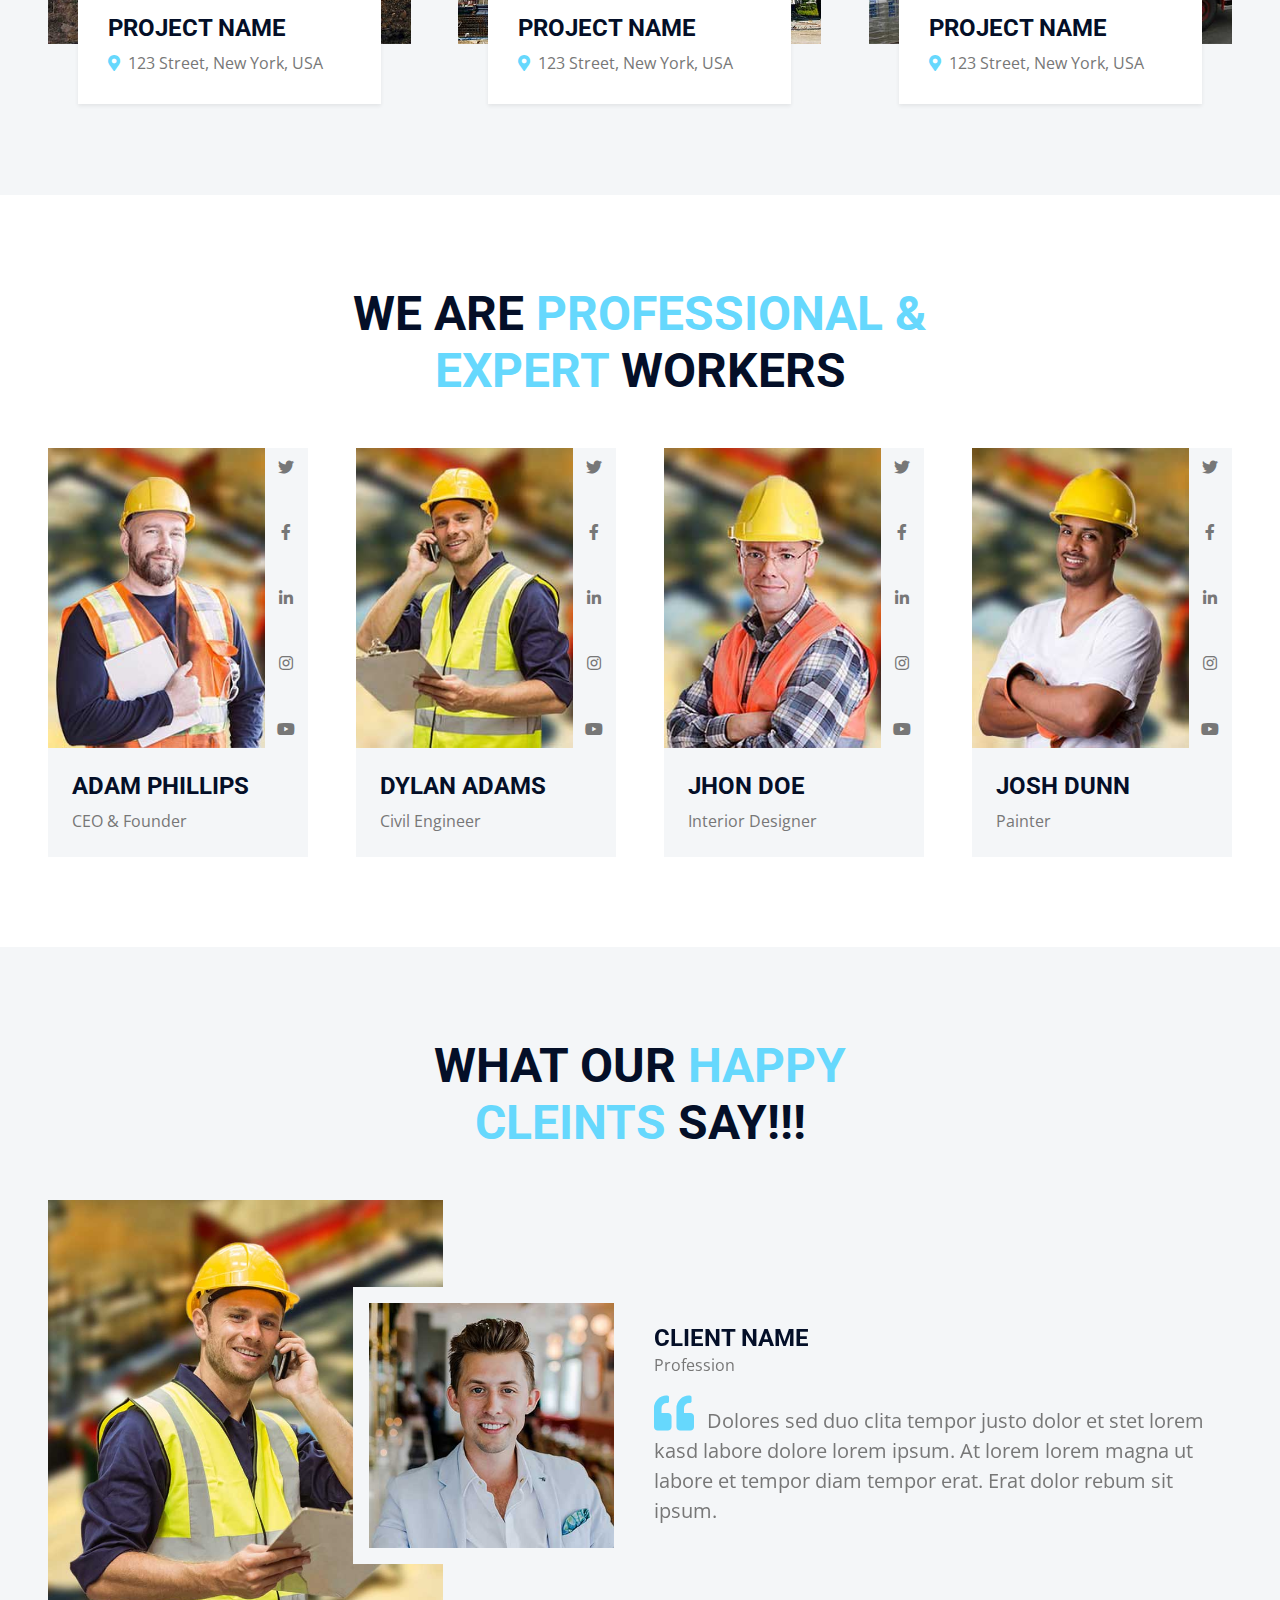
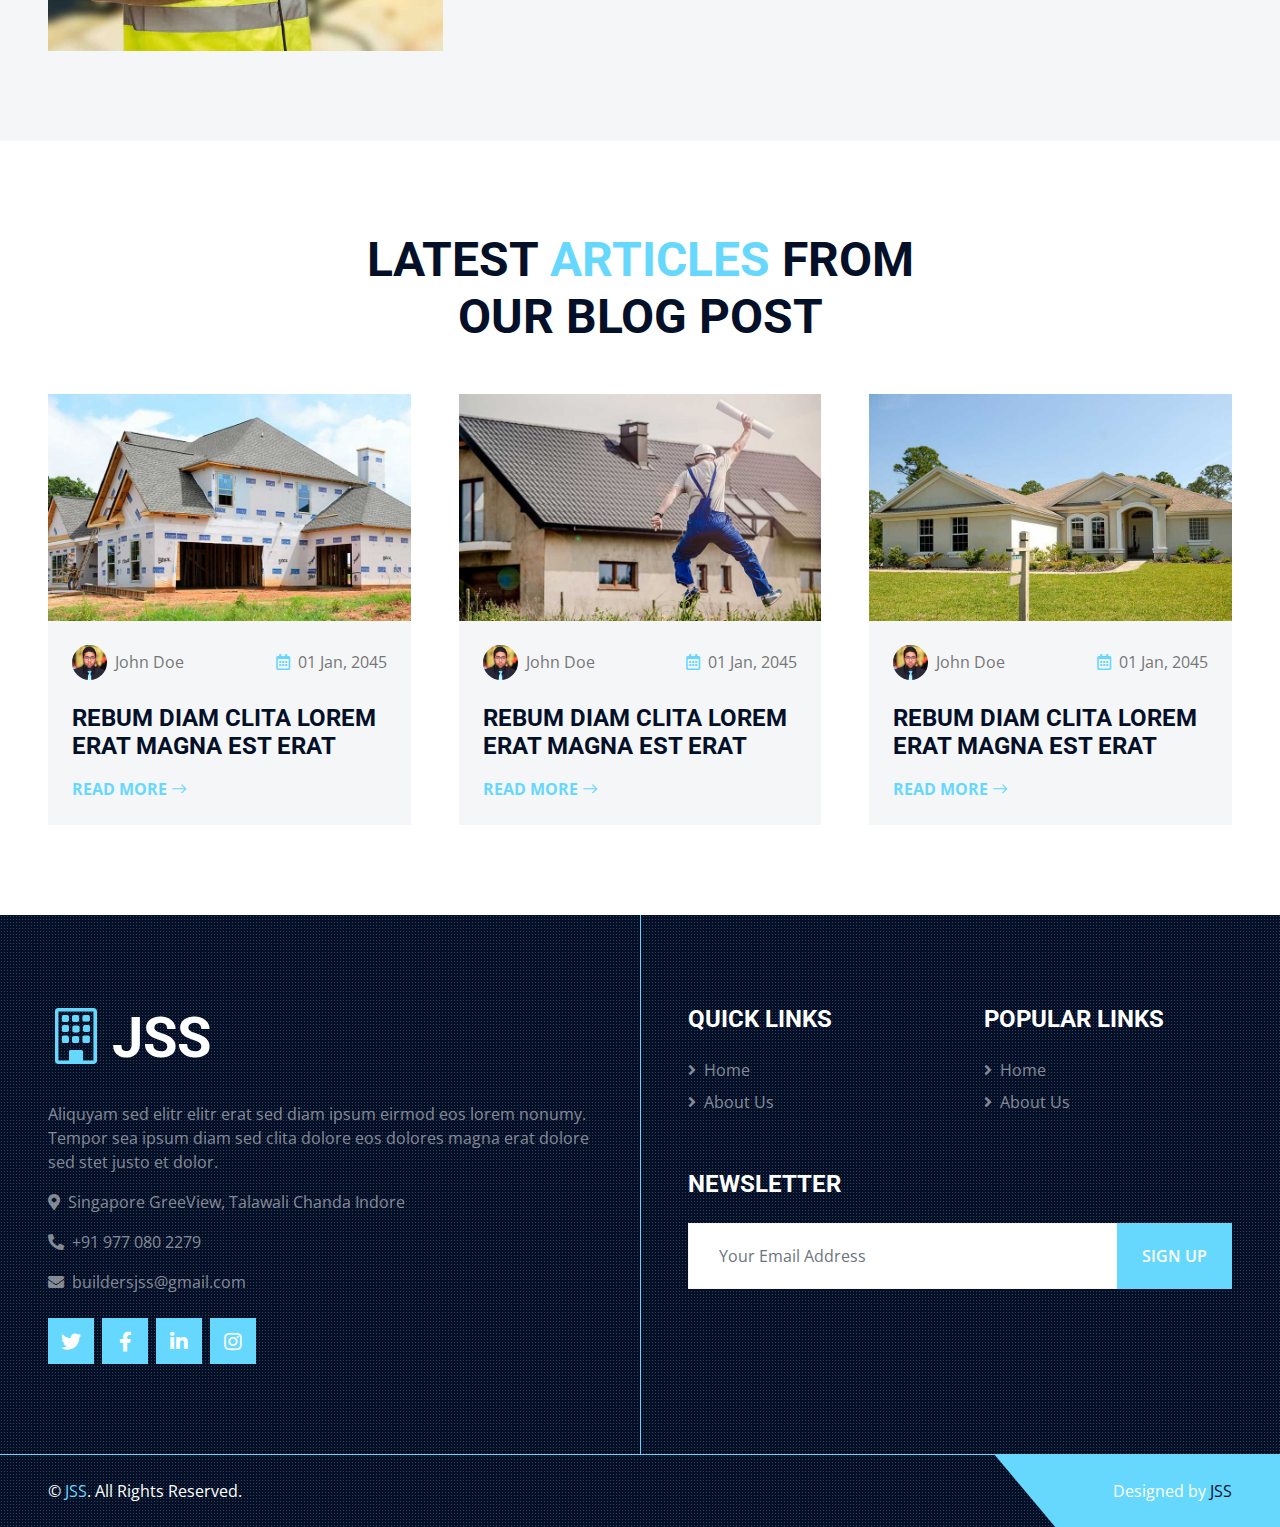
==== commit f44518c9: "add about page" ====
--- a/index.html
+++ b/index.html
@@ -161,7 +161,7 @@
             </div>
             <div class="col-lg-5 pb-5" style="min-height: 400px;">
                 <div class="position-relative bg-dark-radial h-100 ms-5">
-                    <img class="position-absolute w-100 h-100 mt-5 ms-n5" src="img/about.jpg" style="object-fit: cover;">
+                    <img class="position-absolute w-100 h-100 mt-5 ms-n5" src="img/home-about.jpeg" style="object-fit: cover;">
                 </div>
             </div>
         </div>
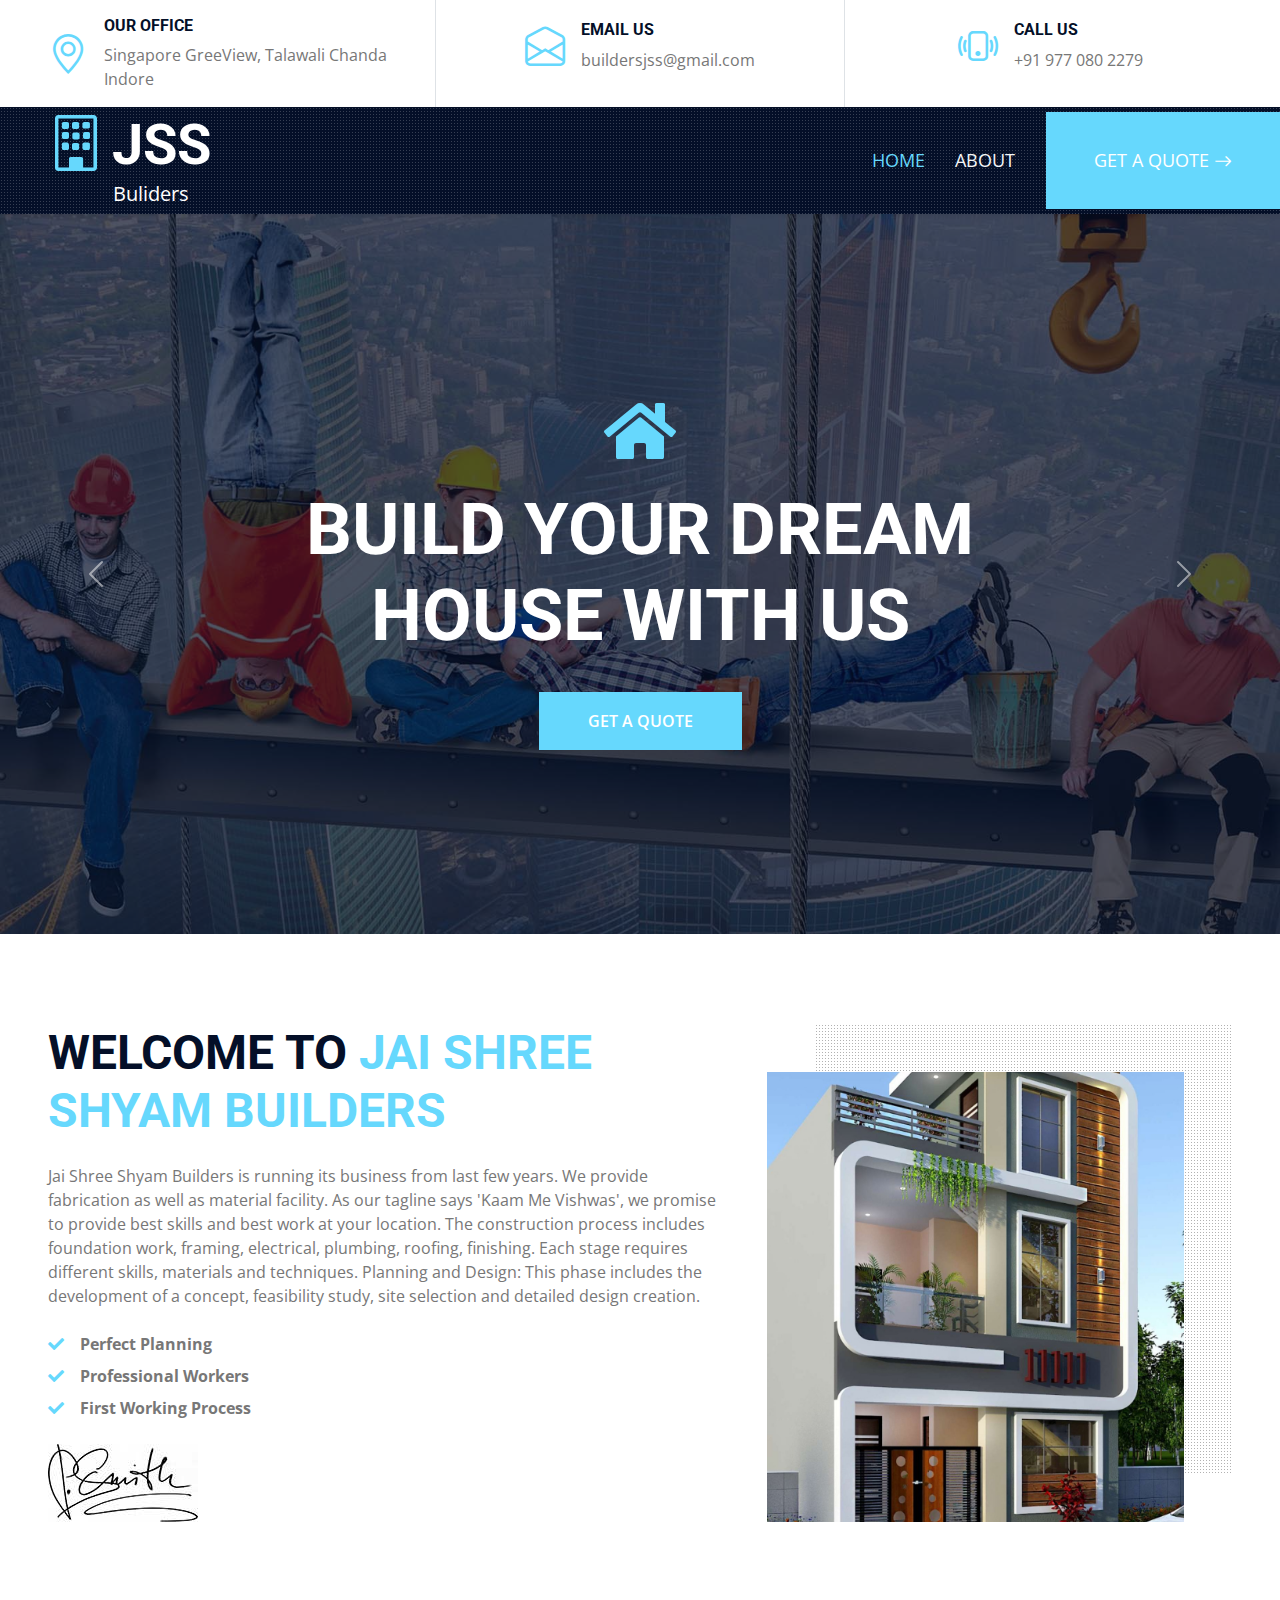
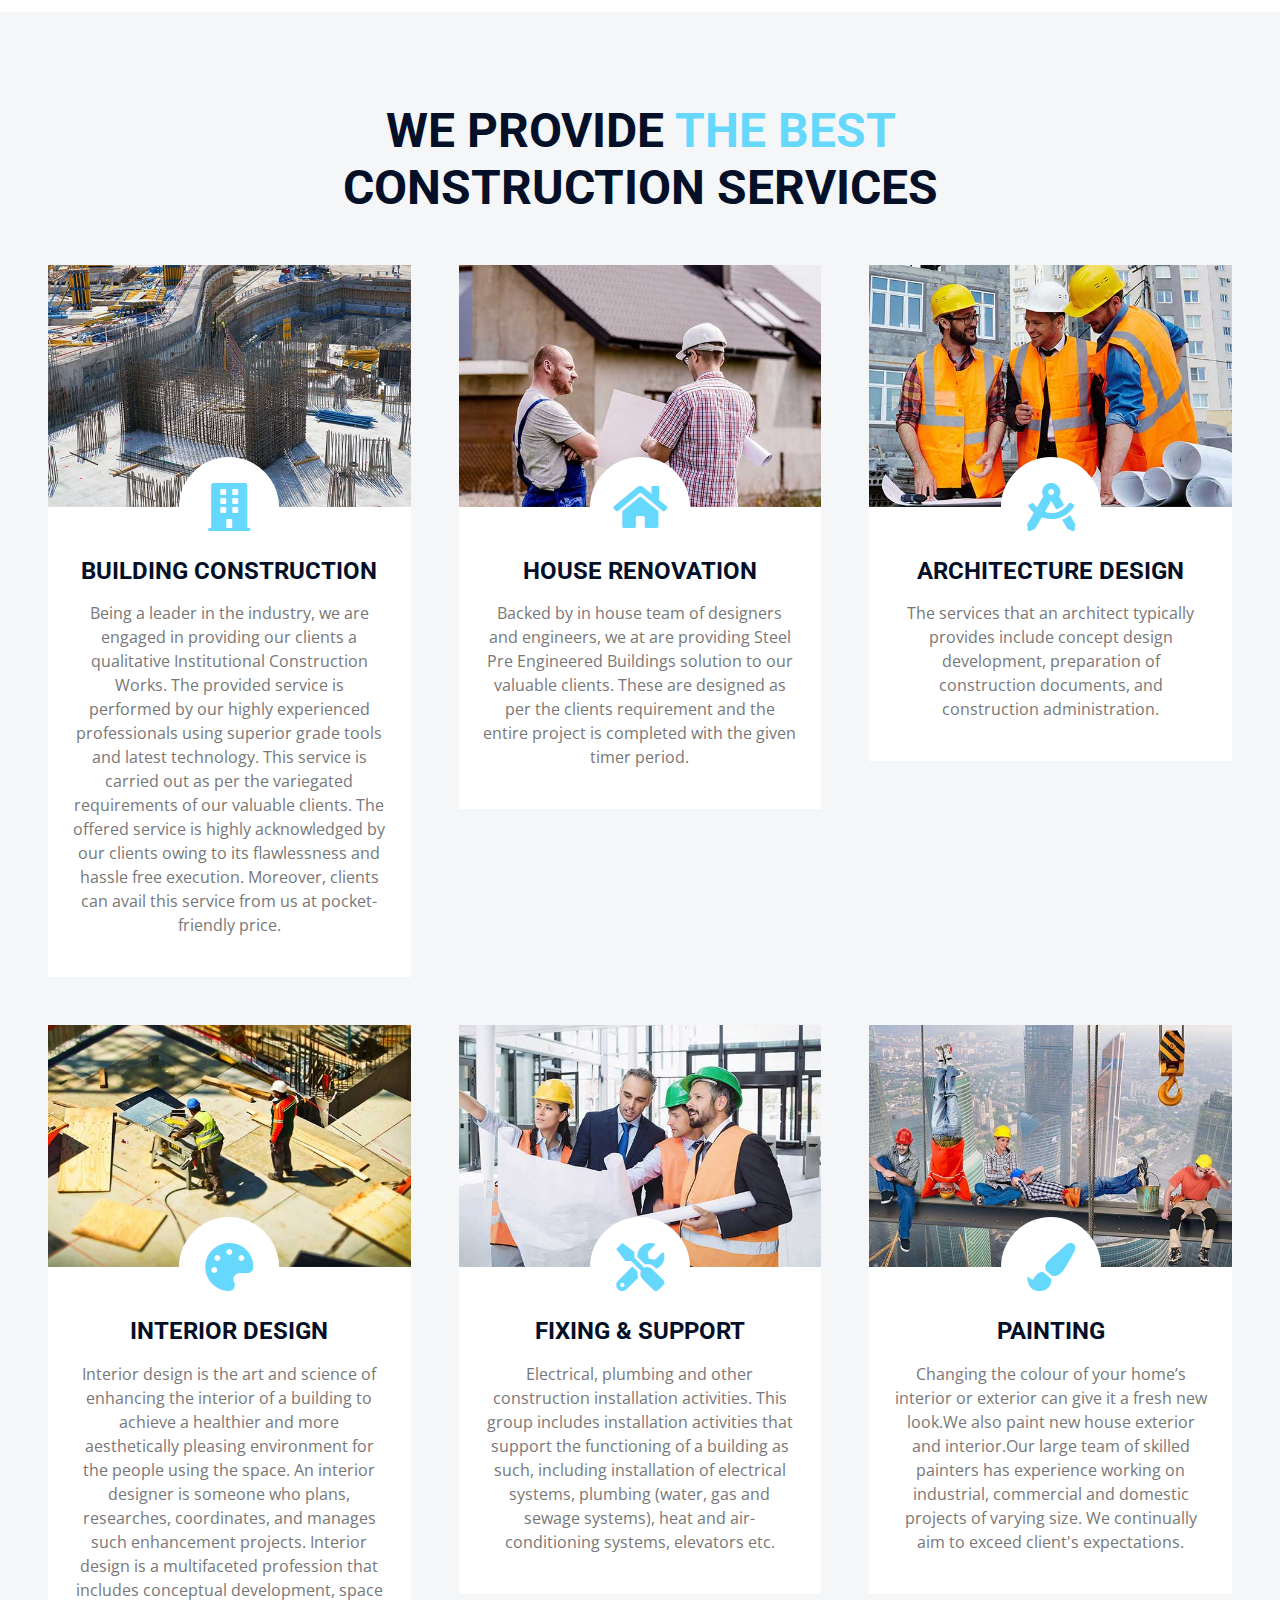
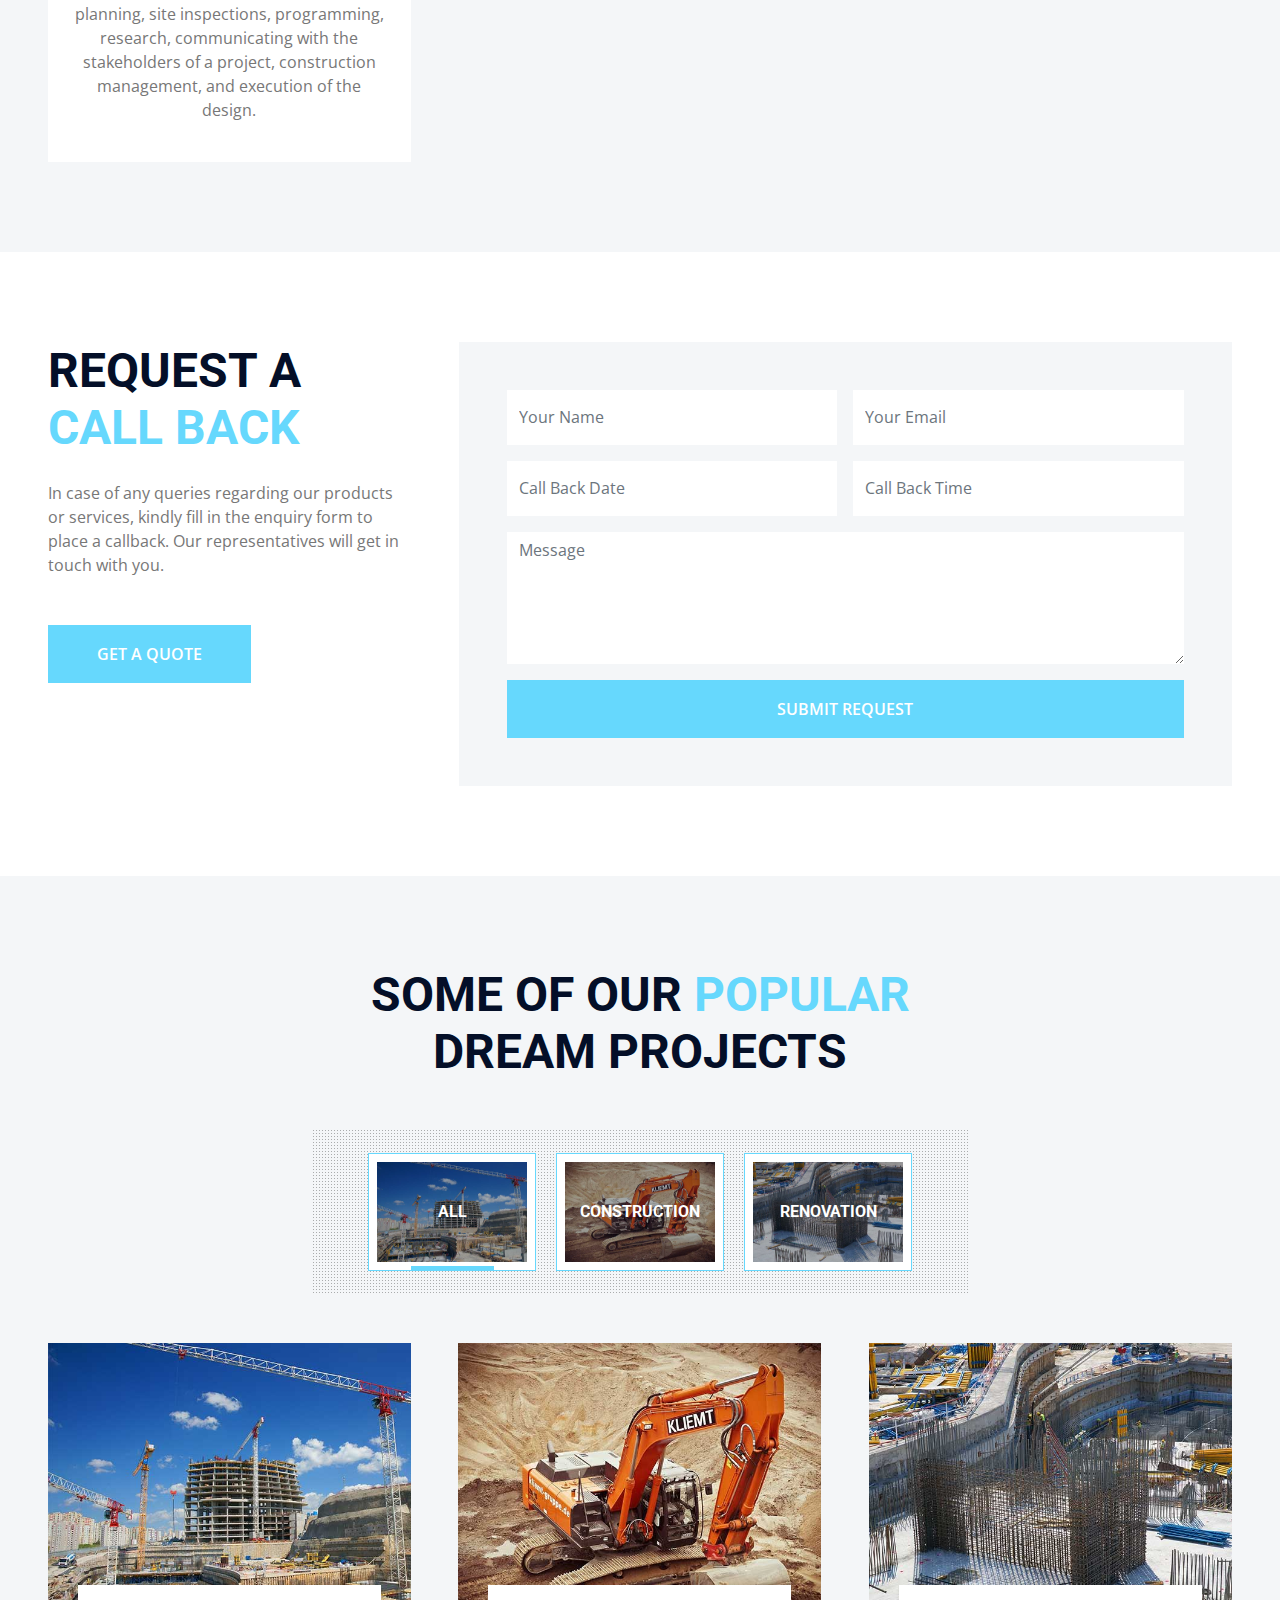
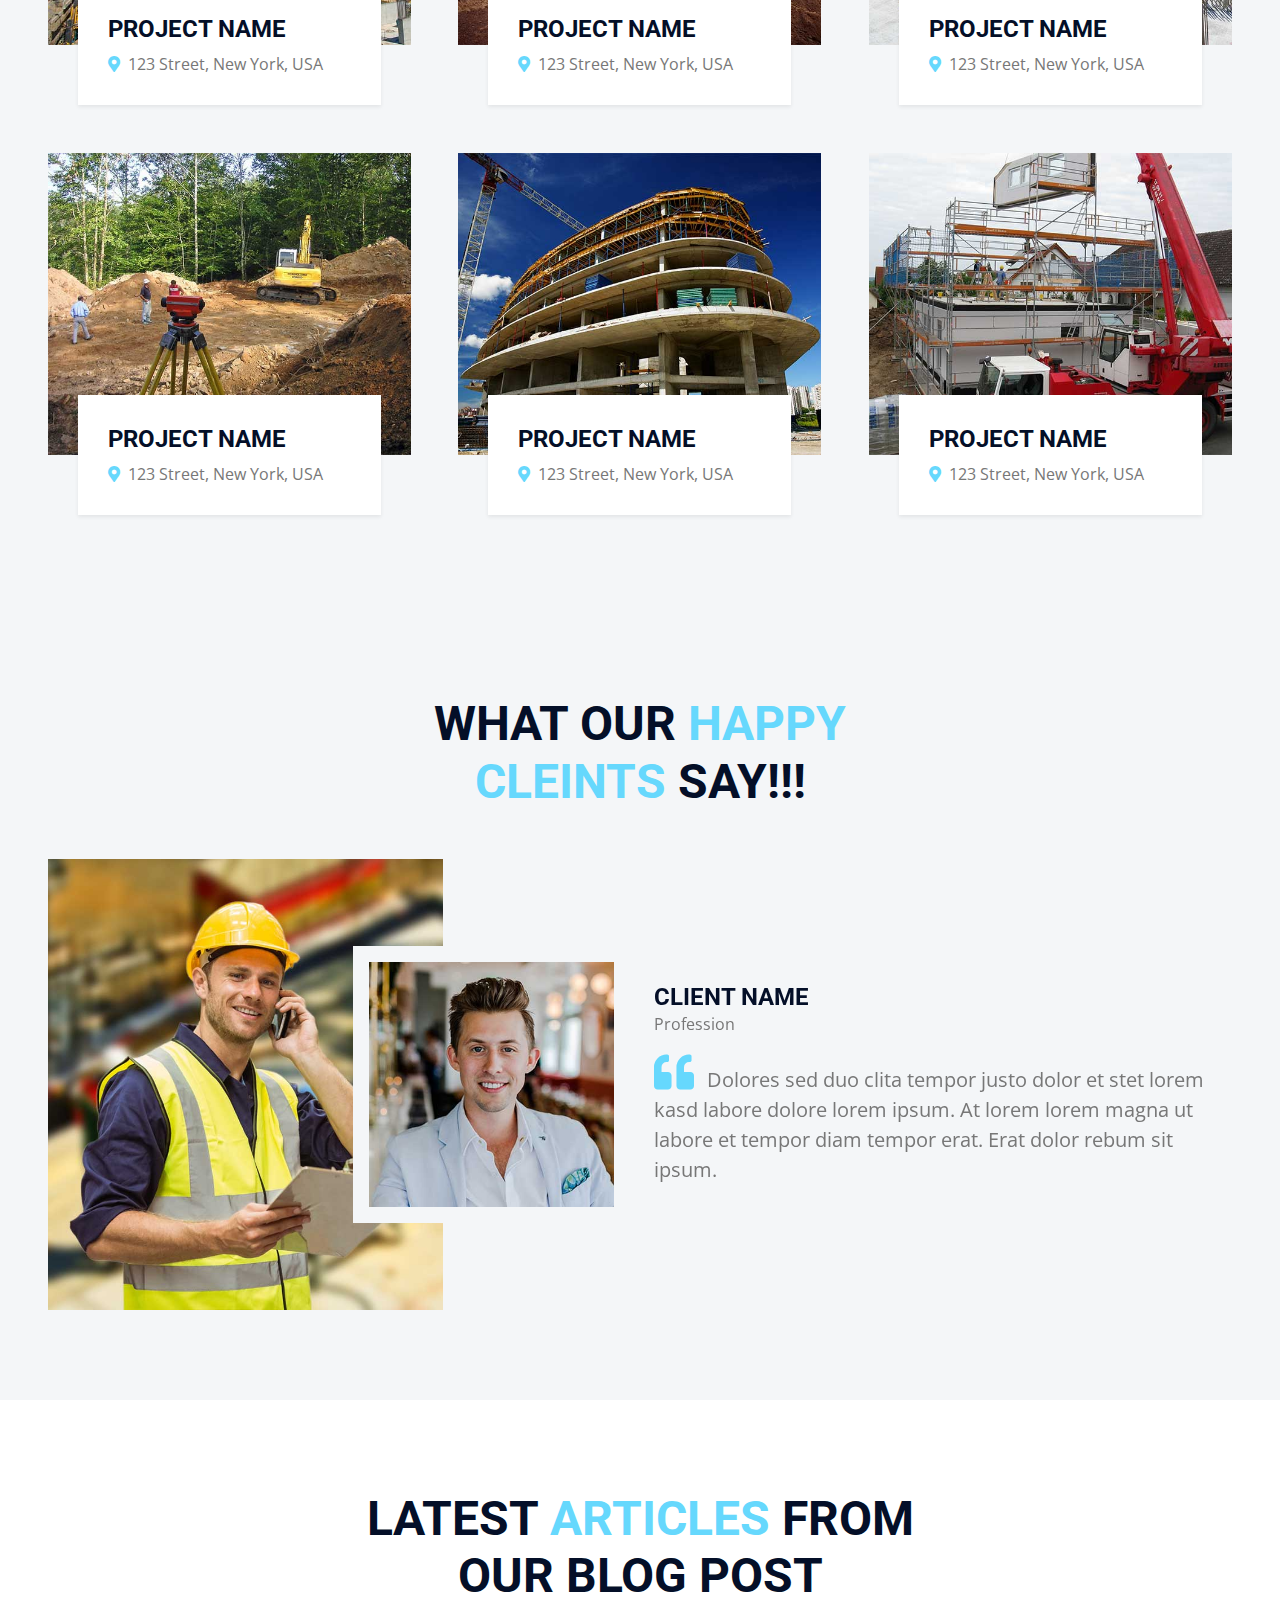
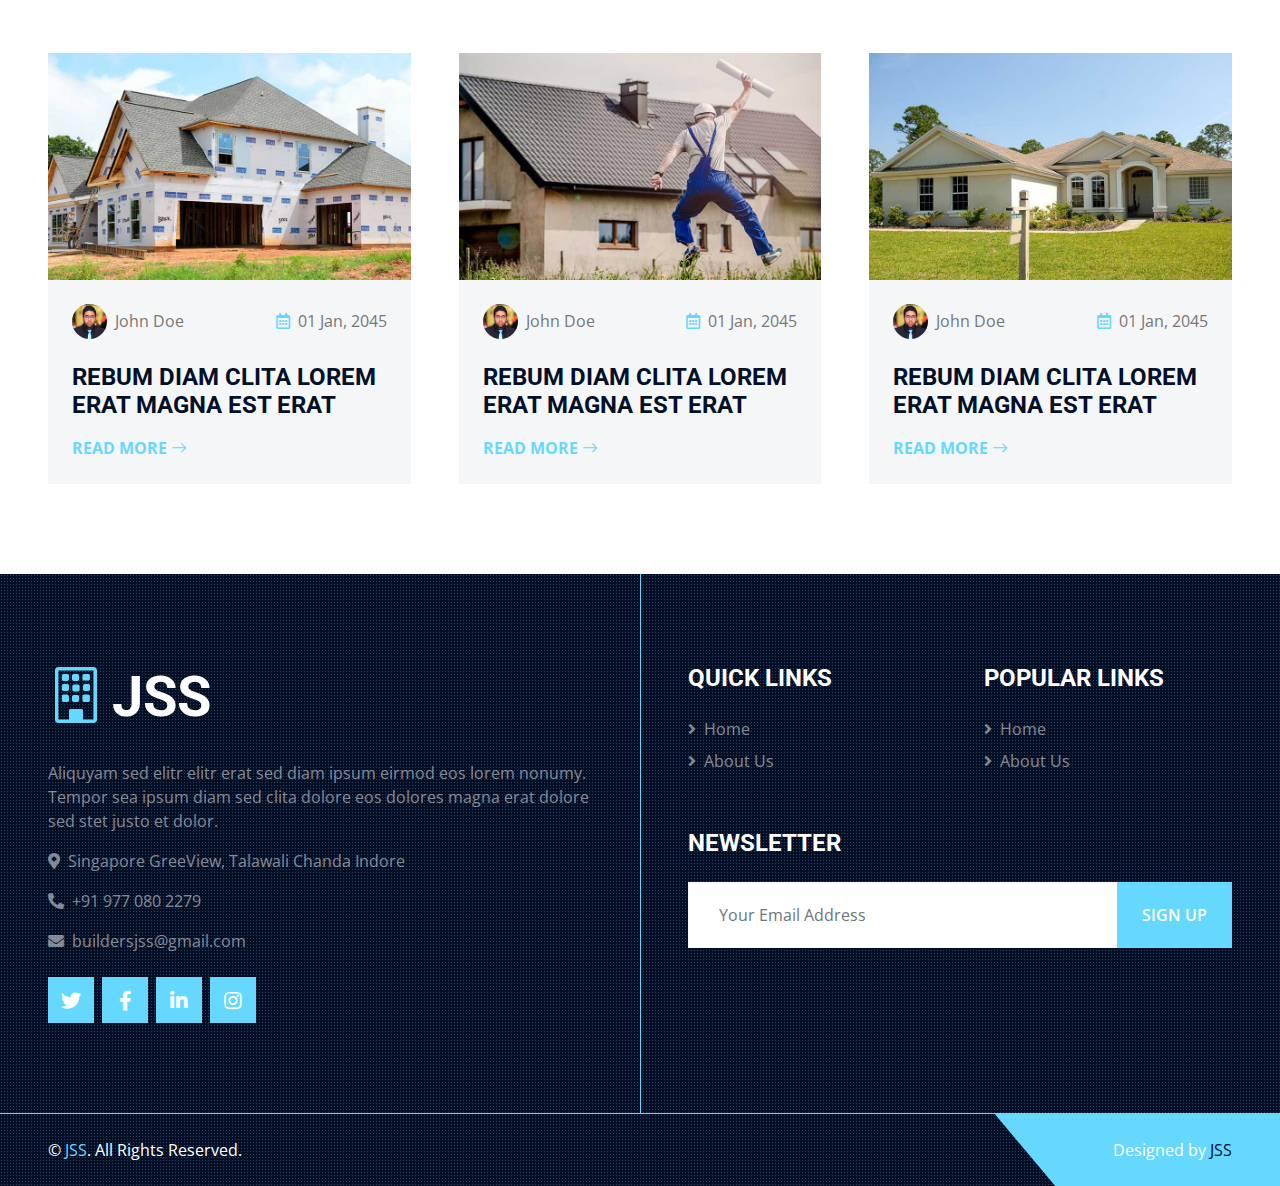
==== commit d915df1f: "update services" ====
--- a/index.html
+++ b/index.html
@@ -183,8 +183,8 @@
                     </div>
                     <div class="px-4 pb-4">
                         <h4 class="text-uppercase mb-3">Building Construction</h4>
-                        <p>Duo dolore et diam sed ipsum stet amet duo diam. Rebum amet ut amet sed erat sed sed amet magna elitr amet kasd diam duo</p>
-                        <a class="btn text-primary" href="">Read More <i class="bi bi-arrow-right"></i></a>
+                        <p>Being a leader in the industry, we are engaged in providing our clients a qualitative Institutional Construction Works. The provided service is performed by our highly experienced professionals using superior grade tools and latest technology. This service is carried out as per the variegated requirements of our valuable clients. The offered service is highly acknowledged by our clients owing to its flawlessness and hassle free execution. Moreover, clients can avail this service from us at pocket-friendly price.</p>
+                        <!--<a class="btn text-primary" href="">Read More <i class="bi bi-arrow-right"></i></a>-->
                     </div>
                 </div>
             </div>
@@ -196,8 +196,8 @@
                     </div>
                     <div class="px-4 pb-4">
                         <h4 class="text-uppercase mb-3">House Renovation</h4>
-                        <p>Duo dolore et diam sed ipsum stet amet duo diam. Rebum amet ut amet sed erat sed sed amet magna elitr amet kasd diam duo</p>
-                        <a class="btn text-primary" href="">Read More <i class="bi bi-arrow-right"></i></a>
+                        <p>Backed by in house team of designers and engineers, we at are providing Steel Pre Engineered Buildings solution to our valuable clients. These are designed as per the clients requirement and the entire project is completed with the given timer period.</p>
+                        <!--<a class="btn text-primary" href="">Read More <i class="bi bi-arrow-right"></i></a>-->
                     </div>
                 </div>
             </div>
@@ -209,8 +209,8 @@
                     </div>
                     <div class="px-4 pb-4">
                         <h4 class="text-uppercase mb-3">Architecture Design</h4>
-                        <p>Duo dolore et diam sed ipsum stet amet duo diam. Rebum amet ut amet sed erat sed sed amet magna elitr amet kasd diam duo</p>
-                        <a class="btn text-primary" href="">Read More <i class="bi bi-arrow-right"></i></a>
+                        <p>The services that an architect typically provides include concept design development, preparation of construction documents, and construction administration. </p>
+                        <!--<a class="btn text-primary" href="">Read More <i class="bi bi-arrow-right"></i></a>-->
                     </div>
                 </div>
             </div>
@@ -222,8 +222,8 @@
                     </div>
                     <div class="px-4 pb-4">
                         <h4 class="text-uppercase mb-3">Interior Design</h4>
-                        <p>Duo dolore et diam sed ipsum stet amet duo diam. Rebum amet ut amet sed erat sed sed amet magna elitr amet kasd diam duo</p>
-                        <a class="btn text-primary" href="">Read More <i class="bi bi-arrow-right"></i></a>
+                        <p>Interior design is the art and science of enhancing the interior of a building to achieve a healthier and more aesthetically pleasing environment for the people using the space. An interior designer is someone who plans, researches, coordinates, and manages such enhancement projects. Interior design is a multifaceted profession that includes conceptual development, space planning, site inspections, programming, research, communicating with the stakeholders of a project, construction management, and execution of the design.</p>
+                        <!--<a class="btn text-primary" href="">Read More <i class="bi bi-arrow-right"></i></a>-->
                     </div>
                 </div>
             </div>
@@ -235,8 +235,8 @@
                     </div>
                     <div class="px-4 pb-4">
                         <h4 class="text-uppercase mb-3">Fixing & Support</h4>
-                        <p>Duo dolore et diam sed ipsum stet amet duo diam. Rebum amet ut amet sed erat sed sed amet magna elitr amet kasd diam duo</p>
-                        <a class="btn text-primary" href="">Read More <i class="bi bi-arrow-right"></i></a>
+                        <p>Electrical, plumbing and other construction installation activities. This group includes installation activities that support the functioning of a building as such, including installation of electrical systems, plumbing (water, gas and sewage systems), heat and air-conditioning systems, elevators etc.</p>
+                        <!--<a class="btn text-primary" href="">Read More <i class="bi bi-arrow-right"></i></a>-->
                     </div>
                 </div>
             </div>
@@ -248,8 +248,8 @@
                     </div>
                     <div class="px-4 pb-4">
                         <h4 class="text-uppercase mb-3">Painting</h4>
-                        <p>Duo dolore et diam sed ipsum stet amet duo diam. Rebum amet ut amet sed erat sed sed amet magna elitr amet kasd diam duo</p>
-                        <a class="btn text-primary" href="">Read More <i class="bi bi-arrow-right"></i></a>
+                        <p>Changing the colour of your home’s interior or exterior can give it a fresh new look.We also paint new house exterior and interior.Our large team of skilled painters has experience working on industrial, commercial and domestic projects of varying size. We continually aim to exceed client's expectations.</p>
+                        <!--<a class="btn text-primary" href="">Read More <i class="bi bi-arrow-right"></i></a>-->
                     </div>
                 </div>
             </div>
@@ -265,7 +265,7 @@
                 <div class="mb-4">
                     <h1 class="display-5 text-uppercase mb-4">Request A <span class="text-primary">Call Back</span></h1>
                 </div>
-                <p class="mb-5">Nonumy ipsum amet tempor takimata vero ea elitr. Diam diam ut et eos duo duo sed. Lorem elitr sadipscing eos et ut et stet justo, sit dolore et voluptua labore. Ipsum erat et ea ipsum magna sadipscing lorem. Sit lorem sea sanctus eos. Sanctus sit tempor dolores ipsum stet justo sit erat ea, sed diam sanctus takimata sit. Et at voluptua amet erat justo amet ea ipsum eos, eirmod accusam sea sed ipsum kasd ut.</p>
+                <p class="mb-5">In case of any queries regarding our products or services, kindly fill in the enquiry form to place a callback. Our representatives will get in touch with you.</p>
                 <a class="btn btn-primary py-3 px-5" href="#getQuote">Get A Quote</a>
             </div>
             <div class="col-lg-8">
@@ -417,7 +417,7 @@
 
 
     <!-- Team Start -->
-    <div class="container-fluid py-6 px-5">
+<!--    <div class="container-fluid py-6 px-5">
         <div class="text-center mx-auto mb-5" style="max-width: 600px;">
             <h1 class="display-5 text-uppercase mb-4">We Are <span class="text-primary">Professional & Expert</span> Workers</h1>
         </div>
@@ -519,7 +519,7 @@
                 </div>
             </div>
         </div>
-    </div>
+    </div>-->
     <!-- Team End -->
 
 
